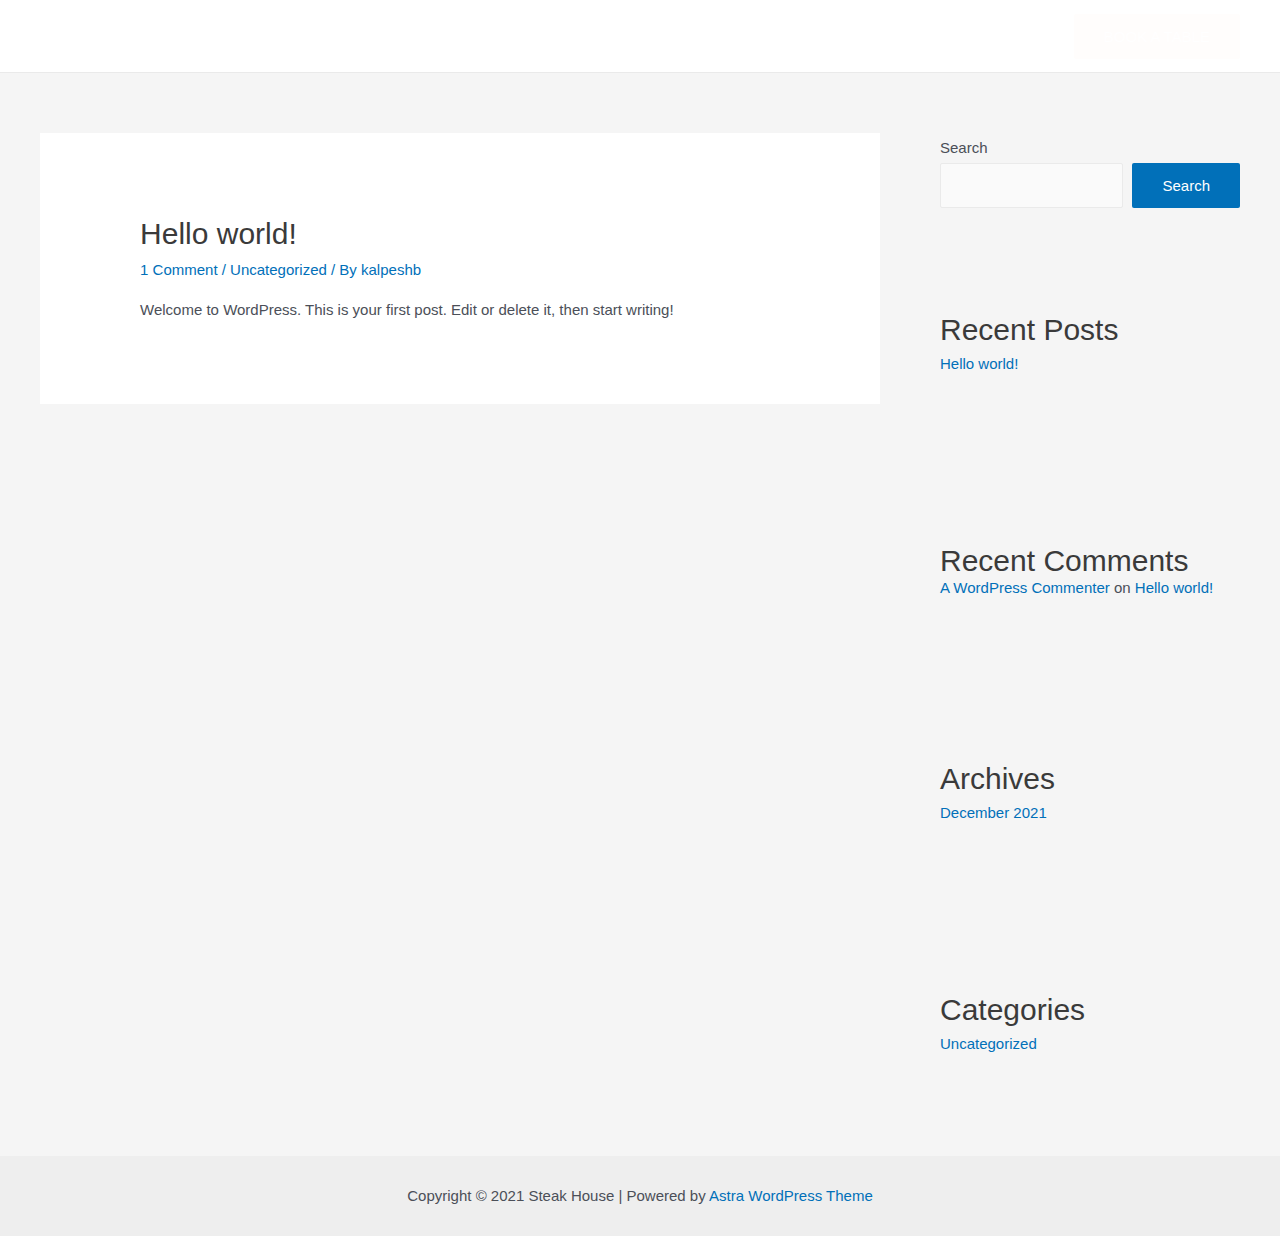
==== index.html @ 1f6cef5a "Updated Readme file" ====
<!DOCTYPE html>
<html lang="en-US">
<head>
<meta charset="UTF-8">
<meta name="viewport" content="width=device-width, initial-scale=1">
<link rel="profile" href="https://gmpg.org/xfn/11">

<title>Steak House &#8211; Just another WordPress site</title>
<meta name="robots" content="max-image-preview:large">
<link rel="dns-prefetch" href="//s.w.org">
<link rel="alternate" type="application/rss+xml" title="Steak House &raquo; Feed" href="https://kalpeshbbsf.github.io/Wordpress-Website/feed/">
<link rel="alternate" type="application/rss+xml" title="Steak House &raquo; Comments Feed" href="https://kalpeshbbsf.github.io/Wordpress-Website/comments/feed/">
		<script>
			window._wpemojiSettings = {"baseUrl":"https:\/\/s.w.org\/images\/core\/emoji\/13.1.0\/72x72\/","ext":".png","svgUrl":"https:\/\/s.w.org\/images\/core\/emoji\/13.1.0\/svg\/","svgExt":".svg","source":{"concatemoji":"https:\/\/kalpeshbbsf.github.io\/Wordpress-Website\/wp-includes\/js\/wp-emoji-release.min.js?ver=5.8.2"}};
			!function(e,a,t){var n,r,o,i=a.createElement("canvas"),p=i.getContext&&i.getContext("2d");function s(e,t){var a=String.fromCharCode;p.clearRect(0,0,i.width,i.height),p.fillText(a.apply(this,e),0,0);e=i.toDataURL();return p.clearRect(0,0,i.width,i.height),p.fillText(a.apply(this,t),0,0),e===i.toDataURL()}function c(e){var t=a.createElement("script");t.src=e,t.defer=t.type="text/javascript",a.getElementsByTagName("head")[0].appendChild(t)}for(o=Array("flag","emoji"),t.supports={everything:!0,everythingExceptFlag:!0},r=0;r<o.length;r++)t.supports[o[r]]=function(e){if(!p||!p.fillText)return!1;switch(p.textBaseline="top",p.font="600 32px Arial",e){case"flag":return s([127987,65039,8205,9895,65039],[127987,65039,8203,9895,65039])?!1:!s([55356,56826,55356,56819],[55356,56826,8203,55356,56819])&&!s([55356,57332,56128,56423,56128,56418,56128,56421,56128,56430,56128,56423,56128,56447],[55356,57332,8203,56128,56423,8203,56128,56418,8203,56128,56421,8203,56128,56430,8203,56128,56423,8203,56128,56447]);case"emoji":return!s([10084,65039,8205,55357,56613],[10084,65039,8203,55357,56613])}return!1}(o[r]),t.supports.everything=t.supports.everything&&t.supports[o[r]],"flag"!==o[r]&&(t.supports.everythingExceptFlag=t.supports.everythingExceptFlag&&t.supports[o[r]]);t.supports.everythingExceptFlag=t.supports.everythingExceptFlag&&!t.supports.flag,t.DOMReady=!1,t.readyCallback=function(){t.DOMReady=!0},t.supports.everything||(n=function(){t.readyCallback()},a.addEventListener?(a.addEventListener("DOMContentLoaded",n,!1),e.addEventListener("load",n,!1)):(e.attachEvent("onload",n),a.attachEvent("onreadystatechange",function(){"complete"===a.readyState&&t.readyCallback()})),(n=t.source||{}).concatemoji?c(n.concatemoji):n.wpemoji&&n.twemoji&&(c(n.twemoji),c(n.wpemoji)))}(window,document,window._wpemojiSettings);
		</script>
		<style>img.wp-smiley,
img.emoji {
	display: inline !important;
	border: none !important;
	box-shadow: none !important;
	height: 1em !important;
	width: 1em !important;
	margin: 0 .07em !important;
	vertical-align: -0.1em !important;
	background: none !important;
	padding: 0 !important;
}</style>
	<link rel="stylesheet" id="astra-theme-css-css" href="https://kalpeshbbsf.github.io/Wordpress-Website/wp-content/themes/astra/assets/css/minified/main.min.css?ver=3.7.5" media="all">
<style id="astra-theme-css-inline-css">html{font-size:93.75%;}a,.page-title{color:var(--ast-global-color-0);}a:hover,a:focus{color:var(--ast-global-color-1);}body,button,input,select,textarea,.ast-button,.ast-custom-button{font-family:-apple-system,BlinkMacSystemFont,Segoe UI,Roboto,Oxygen-Sans,Ubuntu,Cantarell,Helvetica Neue,sans-serif;font-weight:inherit;font-size:15px;font-size:1rem;}blockquote{color:var(--ast-global-color-3);}.ast-site-identity .site-title a{color:#ffffff;}.site-title{font-size:35px;font-size:2.3333333333333rem;display:block;}.ast-archive-description .ast-archive-title{font-size:40px;font-size:2.6666666666667rem;}.site-header .site-description{font-size:15px;font-size:1rem;display:none;}.entry-title{font-size:30px;font-size:2rem;}h1,.entry-content h1{font-size:40px;font-size:2.6666666666667rem;}h2,.entry-content h2{font-size:30px;font-size:2rem;}h3,.entry-content h3{font-size:25px;font-size:1.6666666666667rem;}h4,.entry-content h4{font-size:20px;font-size:1.3333333333333rem;}h5,.entry-content h5{font-size:18px;font-size:1.2rem;}h6,.entry-content h6{font-size:15px;font-size:1rem;}.ast-single-post .entry-title,.page-title{font-size:30px;font-size:2rem;}::selection{background-color:var(--ast-global-color-0);color:#ffffff;}body,h1,.entry-title a,.entry-content h1,h2,.entry-content h2,h3,.entry-content h3,h4,.entry-content h4,h5,.entry-content h5,h6,.entry-content h6{color:var(--ast-global-color-3);}.tagcloud a:hover,.tagcloud a:focus,.tagcloud a.current-item{color:#ffffff;border-color:var(--ast-global-color-0);background-color:var(--ast-global-color-0);}input:focus,input[type="text"]:focus,input[type="email"]:focus,input[type="url"]:focus,input[type="password"]:focus,input[type="reset"]:focus,input[type="search"]:focus,textarea:focus{border-color:var(--ast-global-color-0);}input[type="radio"]:checked,input[type=reset],input[type="checkbox"]:checked,input[type="checkbox"]:hover:checked,input[type="checkbox"]:focus:checked,input[type=range]::-webkit-slider-thumb{border-color:var(--ast-global-color-0);background-color:var(--ast-global-color-0);box-shadow:none;}.site-footer a:hover + .post-count,.site-footer a:focus + .post-count{background:var(--ast-global-color-0);border-color:var(--ast-global-color-0);}.single .nav-links .nav-previous,.single .nav-links .nav-next{color:var(--ast-global-color-0);}.entry-meta,.entry-meta *{line-height:1.45;color:var(--ast-global-color-0);}.entry-meta a:hover,.entry-meta a:hover *,.entry-meta a:focus,.entry-meta a:focus *,.page-links > .page-link,.page-links .page-link:hover,.post-navigation a:hover{color:var(--ast-global-color-1);}#cat option,.secondary .calendar_wrap thead a,.secondary .calendar_wrap thead a:visited{color:var(--ast-global-color-0);}.secondary .calendar_wrap #today,.ast-progress-val span{background:var(--ast-global-color-0);}.secondary a:hover + .post-count,.secondary a:focus + .post-count{background:var(--ast-global-color-0);border-color:var(--ast-global-color-0);}.calendar_wrap #today > a{color:#ffffff;}.page-links .page-link,.single .post-navigation a{color:var(--ast-global-color-0);}.ast-archive-title{color:var(--ast-global-color-2);}.widget-title{font-size:21px;font-size:1.4rem;color:var(--ast-global-color-2);}#secondary,#secondary button,#secondary input,#secondary select,#secondary textarea{font-size:15px;font-size:1rem;}.ast-single-post .entry-content a,.ast-comment-content a:not(.ast-comment-edit-reply-wrap a){text-decoration:underline;}.ast-single-post .wp-block-button .wp-block-button__link,.ast-single-post .elementor-button-wrapper .elementor-button,.ast-single-post .entry-content .uagb-tab a,.ast-single-post .entry-content .uagb-ifb-cta a,.ast-single-post .entry-content .wp-block-uagb-buttons a,.ast-single-post .entry-content .uabb-module-content a,.ast-single-post .entry-content .uagb-post-grid a,.ast-single-post .entry-content .uagb-timeline a,.ast-single-post .entry-content .uagb-toc__wrap a,.ast-single-post .entry-content .uagb-taxomony-box a,.ast-single-post .entry-content .woocommerce a{text-decoration:none;}.ast-logo-title-inline .site-logo-img{padding-right:1em;}#secondary {margin: 4em 0 2.5em;word-break: break-word;line-height: 2;}#secondary li {margin-bottom: 0.25em;}#secondary li:last-child {margin-bottom: 0;}@media (max-width: 768px) {.js_active .ast-plain-container.ast-single-post #secondary {margin-top: 1.5em;}}.ast-separate-container.ast-two-container #secondary .widget {background-color: #fff;padding: 2em;margin-bottom: 2em;}@media (min-width: 993px) {.ast-left-sidebar #secondary {padding-right: 60px;}.ast-right-sidebar #secondary {padding-left: 60px;}}@media (max-width: 993px) {.ast-right-sidebar #secondary {padding-left: 30px;}.ast-left-sidebar #secondary {padding-right: 30px;}}@media (max-width:921px){#ast-desktop-header{display:none;}}@media (min-width:921px){#ast-mobile-header{display:none;}}.wp-block-buttons.aligncenter{justify-content:center;}@media (min-width:1200px){.wp-block-group .has-background{padding:20px;}}@media (min-width:1200px){.wp-block-cover-image.alignwide .wp-block-cover__inner-container,.wp-block-cover.alignwide .wp-block-cover__inner-container,.wp-block-cover-image.alignfull .wp-block-cover__inner-container,.wp-block-cover.alignfull .wp-block-cover__inner-container{width:100%;}}.wp-block-columns{margin-bottom:unset;}.wp-block-image.size-full{margin:2rem 0;}.wp-block-separator.has-background{padding:0;}.wp-block-gallery{margin-bottom:1.6em;}.wp-block-group{padding-top:4em;padding-bottom:4em;}.wp-block-group__inner-container .wp-block-columns:last-child,.wp-block-group__inner-container :last-child,.wp-block-table table{margin-bottom:0;}.blocks-gallery-grid{width:100%;}.wp-block-navigation-link__content{padding:5px 0;}.wp-block-group .wp-block-group .has-text-align-center,.wp-block-group .wp-block-column .has-text-align-center{max-width:100%;}.has-text-align-center{margin:0 auto;}@media (max-width:1200px){.wp-block-group{padding:3em;}.wp-block-group .wp-block-group{padding:1.5em;}.wp-block-columns,.wp-block-column{margin:1rem 0;}}@media (min-width:921px){.wp-block-columns .wp-block-group{padding:2em;}}@media (max-width:544px){.wp-block-cover-image .wp-block-cover__inner-container,.wp-block-cover .wp-block-cover__inner-container{width:unset;}.wp-block-cover,.wp-block-cover-image{padding:2em 0;}.wp-block-group,.wp-block-cover{padding:2em;}.wp-block-media-text__media img,.wp-block-media-text__media video{width:unset;max-width:100%;}.wp-block-media-text.has-background .wp-block-media-text__content{padding:1em;}}@media (min-width:544px){.entry-content .wp-block-media-text.has-media-on-the-right .wp-block-media-text__content{padding:0 8% 0 0;}.entry-content .wp-block-media-text .wp-block-media-text__content{padding:0 0 0 8%;}.ast-plain-container .site-content .entry-content .has-custom-content-position.is-position-bottom-left > *,.ast-plain-container .site-content .entry-content .has-custom-content-position.is-position-bottom-right > *,.ast-plain-container .site-content .entry-content .has-custom-content-position.is-position-top-left > *,.ast-plain-container .site-content .entry-content .has-custom-content-position.is-position-top-right > *,.ast-plain-container .site-content .entry-content .has-custom-content-position.is-position-center-right > *,.ast-plain-container .site-content .entry-content .has-custom-content-position.is-position-center-left > *{margin:0;}}@media (max-width:544px){.entry-content .wp-block-media-text .wp-block-media-text__content{padding:8% 0;}.wp-block-media-text .wp-block-media-text__media img{width:auto;max-width:100%;}}.wp-block-button.is-style-outline .wp-block-button__link{border-color:var(--ast-global-color-0);}.wp-block-button.is-style-outline > .wp-block-button__link:not(.has-text-color),.wp-block-button.wp-block-button__link.is-style-outline:not(.has-text-color){color:var(--ast-global-color-0);}.wp-block-button.is-style-outline .wp-block-button__link:hover,.wp-block-button.is-style-outline .wp-block-button__link:focus{color:#ffffff !important;background-color:var(--ast-global-color-1);border-color:var(--ast-global-color-1);}.post-page-numbers.current .page-link,.ast-pagination .page-numbers.current{color:#ffffff;border-color:var(--ast-global-color-0);background-color:var(--ast-global-color-0);border-radius:2px;}@media (min-width:544px){.entry-content > .alignleft{margin-right:20px;}.entry-content > .alignright{margin-left:20px;}}h1.widget-title{font-weight:inherit;}h2.widget-title{font-weight:inherit;}h3.widget-title{font-weight:inherit;}@media (max-width:921px){.ast-separate-container .ast-article-post,.ast-separate-container .ast-article-single{padding:1.5em 2.14em;}.ast-separate-container #primary,.ast-separate-container #secondary{padding:1.5em 0;}#primary,#secondary{padding:1.5em 0;margin:0;}.ast-left-sidebar #content > .ast-container{display:flex;flex-direction:column-reverse;width:100%;}.ast-author-box img.avatar{margin:20px 0 0 0;}}@media (max-width:921px){#secondary.secondary{padding-top:0;}.ast-separate-container.ast-right-sidebar #secondary{padding-left:1em;padding-right:1em;}.ast-separate-container.ast-two-container #secondary{padding-left:0;padding-right:0;}.ast-page-builder-template .entry-header #secondary,.ast-page-builder-template #secondary{margin-top:1.5em;}}@media (max-width:921px){.ast-right-sidebar #primary{padding-right:0;}.ast-page-builder-template.ast-left-sidebar #secondary,.ast-page-builder-template.ast-right-sidebar #secondary{padding-right:20px;padding-left:20px;}.ast-right-sidebar #secondary,.ast-left-sidebar #primary{padding-left:0;}.ast-left-sidebar #secondary{padding-right:0;}}@media (min-width:922px){.ast-separate-container.ast-right-sidebar #primary,.ast-separate-container.ast-left-sidebar #primary{border:0;}.search-no-results.ast-separate-container #primary{margin-bottom:4em;}}@media (min-width:922px){.ast-right-sidebar #primary{border-right:1px solid #eee;}.ast-left-sidebar #primary{border-left:1px solid #eee;}.ast-right-sidebar #secondary{border-left:1px solid #eee;margin-left:-1px;}.ast-left-sidebar #secondary{border-right:1px solid #eee;margin-right:-1px;}.ast-separate-container.ast-two-container.ast-right-sidebar #secondary{padding-left:30px;padding-right:0;}.ast-separate-container.ast-two-container.ast-left-sidebar #secondary{padding-right:30px;padding-left:0;}.ast-separate-container.ast-right-sidebar #secondary,.ast-separate-container.ast-left-sidebar #secondary{border:0;margin-left:auto;margin-right:auto;}.ast-separate-container.ast-two-container #secondary .widget:last-child{margin-bottom:0;}}.wp-block-button .wp-block-button__link{color:#ffffff;}.wp-block-button .wp-block-button__link:hover,.wp-block-button .wp-block-button__link:focus{color:#ffffff;background-color:var(--ast-global-color-1);border-color:var(--ast-global-color-1);}.wp-block-button .wp-block-button__link{border-style:solid;border-color:var(--ast-global-color-0);background-color:var(--ast-global-color-0);color:#ffffff;font-family:inherit;font-weight:inherit;line-height:1;border-radius:2px;}.wp-block-buttons .wp-block-button .wp-block-button__link{padding-top:15px;padding-right:30px;padding-bottom:15px;padding-left:30px;}@media (max-width:921px){.wp-block-button .wp-block-button__link{padding-top:14px;padding-right:28px;padding-bottom:14px;padding-left:28px;}}@media (max-width:544px){.wp-block-button .wp-block-button__link{padding-top:12px;padding-right:24px;padding-bottom:12px;padding-left:24px;}}.menu-toggle,button,.ast-button,.ast-custom-button,.button,input#submit,input[type="button"],input[type="submit"],input[type="reset"],form[CLASS*="wp-block-search__"].wp-block-search .wp-block-search__inside-wrapper .wp-block-search__button,body .wp-block-file .wp-block-file__button{border-style:solid;border-top-width:0;border-right-width:0;border-left-width:0;border-bottom-width:0;color:#ffffff;border-color:var(--ast-global-color-0);background-color:var(--ast-global-color-0);border-radius:2px;padding-top:15px;padding-right:30px;padding-bottom:15px;padding-left:30px;font-family:inherit;font-weight:inherit;line-height:1;}button:focus,.menu-toggle:hover,button:hover,.ast-button:hover,.ast-custom-button:hover .button:hover,.ast-custom-button:hover ,input[type=reset]:hover,input[type=reset]:focus,input#submit:hover,input#submit:focus,input[type="button"]:hover,input[type="button"]:focus,input[type="submit"]:hover,input[type="submit"]:focus,form[CLASS*="wp-block-search__"].wp-block-search .wp-block-search__inside-wrapper .wp-block-search__button:hover,form[CLASS*="wp-block-search__"].wp-block-search .wp-block-search__inside-wrapper .wp-block-search__button:focus,body .wp-block-file .wp-block-file__button:hover,body .wp-block-file .wp-block-file__button:focus{color:#ffffff;background-color:var(--ast-global-color-1);border-color:var(--ast-global-color-1);}@media (min-width:544px){.ast-container{max-width:100%;}}@media (max-width:544px){.ast-separate-container .ast-article-post,.ast-separate-container .ast-article-single,.ast-separate-container .comments-title,.ast-separate-container .ast-archive-description{padding:1.5em 1em;}.ast-separate-container #content .ast-container{padding-left:0.54em;padding-right:0.54em;}.ast-separate-container .ast-comment-list li.depth-1{padding:1.5em 1em;margin-bottom:1.5em;}.ast-separate-container .ast-comment-list .bypostauthor{padding:.5em;}.ast-search-menu-icon.ast-dropdown-active .search-field{width:170px;}.menu-toggle,button,.ast-button,.button,input#submit,input[type="button"],input[type="submit"],input[type="reset"]{padding-top:12px;padding-right:24px;padding-bottom:12px;padding-left:24px;}.ast-separate-container #secondary{padding-top:0;}.ast-separate-container.ast-two-container #secondary .widget{margin-bottom:1.5em;padding-left:1em;padding-right:1em;}}@media (max-width:921px){.menu-toggle,button,.ast-button,.button,input#submit,input[type="button"],input[type="submit"],input[type="reset"]{padding-top:14px;padding-right:28px;padding-bottom:14px;padding-left:28px;}.ast-mobile-header-stack .main-header-bar .ast-search-menu-icon{display:inline-block;}.ast-header-break-point.ast-header-custom-item-outside .ast-mobile-header-stack .main-header-bar .ast-search-icon{margin:0;}.ast-comment-avatar-wrap img{max-width:2.5em;}.ast-separate-container .ast-comment-list li.depth-1{padding:1.5em 2.14em;}.ast-separate-container .comment-respond{padding:2em 2.14em;}.ast-comment-meta{padding:0 1.8888em 1.3333em;}}.entry-content > .wp-block-group,.entry-content > .wp-block-media-text,.entry-content > .wp-block-cover,.entry-content > .wp-block-columns{max-width:58em;width:calc(100% - 4em);margin-left:auto;margin-right:auto;}.entry-content [class*="__inner-container"] > .alignfull{max-width:100%;margin-left:0;margin-right:0;}.entry-content [class*="__inner-container"] > *:not(.alignwide):not(.alignfull):not(.alignleft):not(.alignright){margin-left:auto;margin-right:auto;}.entry-content [class*="__inner-container"] > *:not(.alignwide):not(p):not(.alignfull):not(.alignleft):not(.alignright):not(.is-style-wide):not(iframe){max-width:50rem;width:100%;}@media (min-width:921px){.entry-content > .wp-block-group.alignwide.has-background,.entry-content > .wp-block-group.alignfull.has-background,.entry-content > .wp-block-cover.alignwide,.entry-content > .wp-block-cover.alignfull,.entry-content > .wp-block-columns.has-background.alignwide,.entry-content > .wp-block-columns.has-background.alignfull{margin-top:0;margin-bottom:0;padding:6em 4em;}.entry-content > .wp-block-columns.has-background{margin-bottom:0;}}@media (min-width:1200px){.entry-content .alignfull p{max-width:1200px;}.entry-content .alignfull{max-width:100%;width:100%;}.ast-page-builder-template .entry-content .alignwide,.entry-content [class*="__inner-container"] > .alignwide{max-width:1200px;margin-left:0;margin-right:0;}.entry-content .alignfull [class*="__inner-container"] > .alignwide{max-width:80rem;}}@media (min-width:545px){.site-main .entry-content > .alignwide{margin:0 auto;}.wp-block-group.has-background,.entry-content > .wp-block-cover,.entry-content > .wp-block-columns.has-background{padding:4em;margin-top:0;margin-bottom:0;}.entry-content .wp-block-media-text.alignfull .wp-block-media-text__content,.entry-content .wp-block-media-text.has-background .wp-block-media-text__content{padding:0 8%;}}@media (max-width:921px){.site-title{display:block;}.ast-archive-description .ast-archive-title{font-size:40px;}.site-header .site-description{display:none;}.entry-title{font-size:30px;}h1,.entry-content h1{font-size:30px;}h2,.entry-content h2{font-size:25px;}h3,.entry-content h3{font-size:20px;}.ast-single-post .entry-title,.page-title{font-size:30px;}}@media (max-width:544px){.site-title{display:block;}.ast-archive-description .ast-archive-title{font-size:40px;}.site-header .site-description{display:none;}.entry-title{font-size:30px;}h1,.entry-content h1{font-size:30px;}h2,.entry-content h2{font-size:25px;}h3,.entry-content h3{font-size:20px;}.ast-single-post .entry-title,.page-title{font-size:30px;}}@media (max-width:921px){html{font-size:85.5%;}}@media (max-width:544px){html{font-size:85.5%;}}@media (min-width:922px){.ast-container{max-width:1240px;}}@media (min-width:922px){.site-content .ast-container{display:flex;}}@media (max-width:921px){.site-content .ast-container{flex-direction:column;}}@media (min-width:922px){.main-header-menu .sub-menu .menu-item.ast-left-align-sub-menu:hover > .sub-menu,.main-header-menu .sub-menu .menu-item.ast-left-align-sub-menu.focus > .sub-menu{margin-left:-0px;}}.wp-block-search {margin-bottom: 20px;}.wp-block-site-tagline {margin-top: 20px;}form.wp-block-search .wp-block-search__input,.wp-block-search.wp-block-search__button-inside .wp-block-search__inside-wrapper,.wp-block-search.wp-block-search__button-inside .wp-block-search__inside-wrapper {border-color: #eaeaea;background: #fafafa;}.wp-block-search.wp-block-search__button-inside .wp-block-search__inside-wrapper .wp-block-search__input:focus,.wp-block-loginout input:focus {outline: thin dotted;}.wp-block-loginout input:focus {border-color: transparent;} form.wp-block-search .wp-block-search__inside-wrapper .wp-block-search__input {padding: 12px;}form.wp-block-search .wp-block-search__button svg {fill: currentColor;width: 20px;height: 20px;}.wp-block-loginout p label {display: block;}.wp-block-loginout p:not(.login-remember):not(.login-submit) input {width: 100%;}.wp-block-loginout .login-remember input {width: 1.1rem;height: 1.1rem;margin: 0 5px 4px 0;vertical-align: middle;}body .wp-block-file .wp-block-file__button {text-decoration: none;}blockquote {padding: 0 1.2em 1.2em;}.wp-block-file {display: flex;align-items: center;flex-wrap: wrap;justify-content: space-between;}.wp-block-pullquote {border: none;}.wp-block-pullquote blockquote::before {content: "\201D";font-family: "Helvetica",sans-serif;display: flex;transform: rotate( 180deg );font-size: 6rem;font-style: normal;line-height: 1;font-weight: bold;align-items: center;justify-content: center;}figure.wp-block-pullquote.is-style-solid-color blockquote {max-width: 100%;text-align: inherit;}ul.wp-block-categories-list.wp-block-categories,ul.wp-block-archives-list.wp-block-archives {list-style-type: none;}.wp-block-button__link {border: 2px solid currentColor;}ul,ol {margin-left: 20px;}figure.alignright figcaption {text-align: right;}:root .has-ast-global-color-0-color{color:var(--ast-global-color-0);}:root .has-ast-global-color-0-background-color{background-color:var(--ast-global-color-0);}:root .wp-block-button .has-ast-global-color-0-color{color:var(--ast-global-color-0);}:root .wp-block-button .has-ast-global-color-0-background-color{background-color:var(--ast-global-color-0);}:root .has-ast-global-color-1-color{color:var(--ast-global-color-1);}:root .has-ast-global-color-1-background-color{background-color:var(--ast-global-color-1);}:root .wp-block-button .has-ast-global-color-1-color{color:var(--ast-global-color-1);}:root .wp-block-button .has-ast-global-color-1-background-color{background-color:var(--ast-global-color-1);}:root .has-ast-global-color-2-color{color:var(--ast-global-color-2);}:root .has-ast-global-color-2-background-color{background-color:var(--ast-global-color-2);}:root .wp-block-button .has-ast-global-color-2-color{color:var(--ast-global-color-2);}:root .wp-block-button .has-ast-global-color-2-background-color{background-color:var(--ast-global-color-2);}:root .has-ast-global-color-3-color{color:var(--ast-global-color-3);}:root .has-ast-global-color-3-background-color{background-color:var(--ast-global-color-3);}:root .wp-block-button .has-ast-global-color-3-color{color:var(--ast-global-color-3);}:root .wp-block-button .has-ast-global-color-3-background-color{background-color:var(--ast-global-color-3);}:root .has-ast-global-color-4-color{color:var(--ast-global-color-4);}:root .has-ast-global-color-4-background-color{background-color:var(--ast-global-color-4);}:root .wp-block-button .has-ast-global-color-4-color{color:var(--ast-global-color-4);}:root .wp-block-button .has-ast-global-color-4-background-color{background-color:var(--ast-global-color-4);}:root .has-ast-global-color-5-color{color:var(--ast-global-color-5);}:root .has-ast-global-color-5-background-color{background-color:var(--ast-global-color-5);}:root .wp-block-button .has-ast-global-color-5-color{color:var(--ast-global-color-5);}:root .wp-block-button .has-ast-global-color-5-background-color{background-color:var(--ast-global-color-5);}:root .has-ast-global-color-6-color{color:var(--ast-global-color-6);}:root .has-ast-global-color-6-background-color{background-color:var(--ast-global-color-6);}:root .wp-block-button .has-ast-global-color-6-color{color:var(--ast-global-color-6);}:root .wp-block-button .has-ast-global-color-6-background-color{background-color:var(--ast-global-color-6);}:root .has-ast-global-color-7-color{color:var(--ast-global-color-7);}:root .has-ast-global-color-7-background-color{background-color:var(--ast-global-color-7);}:root .wp-block-button .has-ast-global-color-7-color{color:var(--ast-global-color-7);}:root .wp-block-button .has-ast-global-color-7-background-color{background-color:var(--ast-global-color-7);}:root .has-ast-global-color-8-color{color:var(--ast-global-color-8);}:root .has-ast-global-color-8-background-color{background-color:var(--ast-global-color-8);}:root .wp-block-button .has-ast-global-color-8-color{color:var(--ast-global-color-8);}:root .wp-block-button .has-ast-global-color-8-background-color{background-color:var(--ast-global-color-8);}:root{--ast-global-color-0:#0170B9;--ast-global-color-1:#3a3a3a;--ast-global-color-2:#3a3a3a;--ast-global-color-3:#4B4F58;--ast-global-color-4:#F5F5F5;--ast-global-color-5:#FFFFFF;--ast-global-color-6:#F2F5F7;--ast-global-color-7:#424242;--ast-global-color-8:#000000;}.ast-breadcrumbs .trail-browse,.ast-breadcrumbs .trail-items,.ast-breadcrumbs .trail-items li{display:inline-block;margin:0;padding:0;border:none;background:inherit;text-indent:0;}.ast-breadcrumbs .trail-browse{font-size:inherit;font-style:inherit;font-weight:inherit;color:inherit;}.ast-breadcrumbs .trail-items{list-style:none;}.trail-items li::after{padding:0 0.3em;content:"\00bb";}.trail-items li:last-of-type::after{display:none;}h1,.entry-content h1,h2,.entry-content h2,h3,.entry-content h3,h4,.entry-content h4,h5,.entry-content h5,h6,.entry-content h6{color:var(--ast-global-color-2);}.entry-title a{color:var(--ast-global-color-2);}@media (max-width:921px){.ast-builder-grid-row-container.ast-builder-grid-row-tablet-3-firstrow .ast-builder-grid-row > *:first-child,.ast-builder-grid-row-container.ast-builder-grid-row-tablet-3-lastrow .ast-builder-grid-row > *:last-child{grid-column:1 / -1;}}@media (max-width:544px){.ast-builder-grid-row-container.ast-builder-grid-row-mobile-3-firstrow .ast-builder-grid-row > *:first-child,.ast-builder-grid-row-container.ast-builder-grid-row-mobile-3-lastrow .ast-builder-grid-row > *:last-child{grid-column:1 / -1;}}.ast-builder-layout-element[data-section="title_tagline"]{display:flex;}@media (max-width:921px){.ast-header-break-point .ast-builder-layout-element[data-section="title_tagline"]{display:flex;}}@media (max-width:544px){.ast-header-break-point .ast-builder-layout-element[data-section="title_tagline"]{display:flex;}}[data-section*="section-hb-button-"] .menu-link{display:none;}.ast-header-button-1 .ast-custom-button{background:rgba(239,169,103,0.02);}.ast-header-button-1 .ast-custom-button:hover{color:#060606;background:#efa765;}.ast-header-button-1[data-section="section-hb-button-1"]{display:flex;}@media (max-width:921px){.ast-header-break-point .ast-header-button-1[data-section="section-hb-button-1"]{display:flex;}}@media (max-width:544px){.ast-header-break-point .ast-header-button-1[data-section="section-hb-button-1"]{display:flex;}}.ast-builder-menu-1{font-family:inherit;font-weight:inherit;}.ast-builder-menu-1 .menu-item > .menu-link{color:#ffffff;}.ast-builder-menu-1 .menu-item > .ast-menu-toggle{color:#ffffff;}.ast-builder-menu-1 .menu-item:hover > .menu-link,.ast-builder-menu-1 .inline-on-mobile .menu-item:hover > .ast-menu-toggle{color:#efa765;}.ast-builder-menu-1 .menu-item:hover > .ast-menu-toggle{color:#efa765;}.ast-builder-menu-1 .sub-menu,.ast-builder-menu-1 .inline-on-mobile .sub-menu{border-top-width:2px;border-bottom-width:0;border-right-width:0;border-left-width:0;border-color:var(--ast-global-color-0);border-style:solid;border-radius:0;}.ast-builder-menu-1 .main-header-menu > .menu-item > .sub-menu,.ast-builder-menu-1 .main-header-menu > .menu-item > .astra-full-megamenu-wrapper{margin-top:0;}.ast-desktop .ast-builder-menu-1 .main-header-menu > .menu-item > .sub-menu:before,.ast-desktop .ast-builder-menu-1 .main-header-menu > .menu-item > .astra-full-megamenu-wrapper:before{height:calc( 0px + 5px );}.ast-desktop .ast-builder-menu-1 .menu-item .sub-menu .menu-link{border-style:none;}@media (max-width:921px){.ast-header-break-point .ast-builder-menu-1 .menu-item.menu-item-has-children > .ast-menu-toggle{top:0;}.ast-builder-menu-1 .menu-item-has-children > .menu-link:after{content:unset;}}@media (max-width:544px){.ast-header-break-point .ast-builder-menu-1 .menu-item.menu-item-has-children > .ast-menu-toggle{top:0;}}.ast-builder-menu-1{display:flex;}@media (max-width:921px){.ast-header-break-point .ast-builder-menu-1{display:flex;}}@media (max-width:544px){.ast-header-break-point .ast-builder-menu-1{display:flex;}}.site-below-footer-wrap{padding-top:20px;padding-bottom:20px;}.site-below-footer-wrap[data-section="section-below-footer-builder"]{background-color:#eeeeee;;min-height:80px;}.site-below-footer-wrap[data-section="section-below-footer-builder"] .ast-builder-grid-row{max-width:1200px;margin-left:auto;margin-right:auto;}.site-below-footer-wrap[data-section="section-below-footer-builder"] .ast-builder-grid-row,.site-below-footer-wrap[data-section="section-below-footer-builder"] .site-footer-section{align-items:flex-start;}.site-below-footer-wrap[data-section="section-below-footer-builder"].ast-footer-row-inline .site-footer-section{display:flex;margin-bottom:0;}.ast-builder-grid-row-full .ast-builder-grid-row{grid-template-columns:1fr;}@media (max-width:921px){.site-below-footer-wrap[data-section="section-below-footer-builder"].ast-footer-row-tablet-inline .site-footer-section{display:flex;margin-bottom:0;}.site-below-footer-wrap[data-section="section-below-footer-builder"].ast-footer-row-tablet-stack .site-footer-section{display:block;margin-bottom:10px;}.ast-builder-grid-row-container.ast-builder-grid-row-tablet-full .ast-builder-grid-row{grid-template-columns:1fr;}}@media (max-width:544px){.site-below-footer-wrap[data-section="section-below-footer-builder"].ast-footer-row-mobile-inline .site-footer-section{display:flex;margin-bottom:0;}.site-below-footer-wrap[data-section="section-below-footer-builder"].ast-footer-row-mobile-stack .site-footer-section{display:block;margin-bottom:10px;}.ast-builder-grid-row-container.ast-builder-grid-row-mobile-full .ast-builder-grid-row{grid-template-columns:1fr;}}.site-below-footer-wrap[data-section="section-below-footer-builder"]{display:grid;}@media (max-width:921px){.ast-header-break-point .site-below-footer-wrap[data-section="section-below-footer-builder"]{display:grid;}}@media (max-width:544px){.ast-header-break-point .site-below-footer-wrap[data-section="section-below-footer-builder"]{display:grid;}}.ast-footer-copyright{text-align:center;}.ast-footer-copyright {color:var(--ast-global-color-3);}@media (max-width:921px){.ast-footer-copyright{text-align:center;}}@media (max-width:544px){.ast-footer-copyright{text-align:center;}}.ast-footer-copyright.ast-builder-layout-element{display:flex;}@media (max-width:921px){.ast-header-break-point .ast-footer-copyright.ast-builder-layout-element{display:flex;}}@media (max-width:544px){.ast-header-break-point .ast-footer-copyright.ast-builder-layout-element{display:flex;}}.elementor-template-full-width .ast-container{display:block;}@media (max-width:544px){.elementor-element .elementor-wc-products .woocommerce[class*="columns-"] ul.products li.product{width:auto;margin:0;}.elementor-element .woocommerce .woocommerce-result-count{float:none;}}.ast-header-break-point .main-header-bar{border-bottom-width:1px;}@media (min-width:922px){.main-header-bar{border-bottom-width:1px;}}@media (min-width:922px){#primary{width:70%;}#secondary{width:30%;}}.ast-safari-browser-less-than-11 .main-header-menu .menu-item, .ast-safari-browser-less-than-11 .main-header-bar .ast-masthead-custom-menu-items{display:block;}.main-header-menu .menu-item, #astra-footer-menu .menu-item, .main-header-bar .ast-masthead-custom-menu-items{-js-display:flex;display:flex;-webkit-box-pack:center;-webkit-justify-content:center;-moz-box-pack:center;-ms-flex-pack:center;justify-content:center;-webkit-box-orient:vertical;-webkit-box-direction:normal;-webkit-flex-direction:column;-moz-box-orient:vertical;-moz-box-direction:normal;-ms-flex-direction:column;flex-direction:column;}.main-header-menu > .menu-item > .menu-link, #astra-footer-menu > .menu-item > .menu-link{height:100%;-webkit-box-align:center;-webkit-align-items:center;-moz-box-align:center;-ms-flex-align:center;align-items:center;-js-display:flex;display:flex;}.ast-header-break-point .main-navigation ul .menu-item .menu-link .icon-arrow:first-of-type svg{top:.2em;margin-top:0px;margin-left:0px;width:.65em;transform:translate(0, -2px) rotateZ(270deg);}.ast-mobile-popup-content .ast-submenu-expanded > .ast-menu-toggle{transform:rotateX(180deg);}.ast-separate-container .blog-layout-1, .ast-separate-container .blog-layout-2, .ast-separate-container .blog-layout-3{background-color:transparent;background-image:none;}.ast-separate-container .ast-article-post{background-color:var(--ast-global-color-5);;}@media (max-width:921px){.ast-separate-container .ast-article-post{background-color:var(--ast-global-color-5);;}}@media (max-width:544px){.ast-separate-container .ast-article-post{background-color:var(--ast-global-color-5);;}}.ast-separate-container .ast-article-single:not(.ast-related-post), .ast-separate-container .comments-area .comment-respond,.ast-separate-container .comments-area .ast-comment-list li, .ast-separate-container .ast-woocommerce-container, .ast-separate-container .error-404, .ast-separate-container .no-results, .single.ast-separate-container .ast-author-meta, .ast-separate-container .related-posts-title-wrapper, .ast-separate-container.ast-two-container #secondary .widget,.ast-separate-container .comments-count-wrapper, .ast-box-layout.ast-plain-container .site-content,.ast-padded-layout.ast-plain-container .site-content, .ast-separate-container .comments-area .comments-title{background-color:var(--ast-global-color-5);;}@media (max-width:921px){.ast-separate-container .ast-article-single:not(.ast-related-post), .ast-separate-container .comments-area .comment-respond,.ast-separate-container .comments-area .ast-comment-list li, .ast-separate-container .ast-woocommerce-container, .ast-separate-container .error-404, .ast-separate-container .no-results, .single.ast-separate-container .ast-author-meta, .ast-separate-container .related-posts-title-wrapper, .ast-separate-container.ast-two-container #secondary .widget,.ast-separate-container .comments-count-wrapper, .ast-box-layout.ast-plain-container .site-content,.ast-padded-layout.ast-plain-container .site-content, .ast-separate-container .comments-area .comments-title{background-color:var(--ast-global-color-5);;}}@media (max-width:544px){.ast-separate-container .ast-article-single:not(.ast-related-post), .ast-separate-container .comments-area .comment-respond,.ast-separate-container .comments-area .ast-comment-list li, .ast-separate-container .ast-woocommerce-container, .ast-separate-container .error-404, .ast-separate-container .no-results, .single.ast-separate-container .ast-author-meta, .ast-separate-container .related-posts-title-wrapper, .ast-separate-container.ast-two-container #secondary .widget,.ast-separate-container .comments-count-wrapper, .ast-box-layout.ast-plain-container .site-content,.ast-padded-layout.ast-plain-container .site-content, .ast-separate-container .comments-area .comments-title{background-color:var(--ast-global-color-5);;}}.ast-mobile-header-content > *,.ast-desktop-header-content > * {padding: 10px 0;height: auto;}.ast-mobile-header-content > *:first-child,.ast-desktop-header-content > *:first-child {padding-top: 10px;}.ast-mobile-header-content > .ast-builder-menu,.ast-desktop-header-content > .ast-builder-menu {padding-top: 0;}.ast-mobile-header-content > *:last-child,.ast-desktop-header-content > *:last-child {padding-bottom: 0;}.ast-mobile-header-content .ast-search-menu-icon.ast-inline-search label,.ast-desktop-header-content .ast-search-menu-icon.ast-inline-search label {width: 100%;}.ast-desktop-header-content .main-header-bar-navigation .ast-submenu-expanded > .ast-menu-toggle::before {transform: rotateX(180deg);}#ast-desktop-header .ast-desktop-header-content,.ast-mobile-header-content .ast-search-icon,.ast-desktop-header-content .ast-search-icon,.ast-mobile-header-wrap .ast-mobile-header-content,.ast-main-header-nav-open.ast-popup-nav-open .ast-mobile-header-wrap .ast-mobile-header-content,.ast-main-header-nav-open.ast-popup-nav-open .ast-desktop-header-content {display: none;}.ast-main-header-nav-open.ast-header-break-point #ast-desktop-header .ast-desktop-header-content,.ast-main-header-nav-open.ast-header-break-point .ast-mobile-header-wrap .ast-mobile-header-content {display: block;}.ast-desktop .ast-desktop-header-content .astra-menu-animation-slide-up > .menu-item > .sub-menu,.ast-desktop .ast-desktop-header-content .astra-menu-animation-slide-up > .menu-item .menu-item > .sub-menu,.ast-desktop .ast-desktop-header-content .astra-menu-animation-slide-down > .menu-item > .sub-menu,.ast-desktop .ast-desktop-header-content .astra-menu-animation-slide-down > .menu-item .menu-item > .sub-menu,.ast-desktop .ast-desktop-header-content .astra-menu-animation-fade > .menu-item > .sub-menu,.ast-desktop .ast-desktop-header-content .astra-menu-animation-fade > .menu-item .menu-item > .sub-menu {opacity: 1;visibility: visible;}.ast-hfb-header.ast-default-menu-enable.ast-header-break-point .ast-mobile-header-wrap .ast-mobile-header-content .main-header-bar-navigation {width: unset;margin: unset;}.ast-mobile-header-content.content-align-flex-end .main-header-bar-navigation .menu-item-has-children > .ast-menu-toggle,.ast-desktop-header-content.content-align-flex-end .main-header-bar-navigation .menu-item-has-children > .ast-menu-toggle {left: calc( 20px - 0.907em);}.ast-mobile-header-content .ast-search-menu-icon,.ast-mobile-header-content .ast-search-menu-icon.slide-search,.ast-desktop-header-content .ast-search-menu-icon,.ast-desktop-header-content .ast-search-menu-icon.slide-search {width: 100%;position: relative;display: block;right: auto;transform: none;}.ast-mobile-header-content .ast-search-menu-icon.slide-search .search-form,.ast-mobile-header-content .ast-search-menu-icon .search-form,.ast-desktop-header-content .ast-search-menu-icon.slide-search .search-form,.ast-desktop-header-content .ast-search-menu-icon .search-form {right: 0;visibility: visible;opacity: 1;position: relative;top: auto;transform: none;padding: 0;display: block;overflow: hidden;}.ast-mobile-header-content .ast-search-menu-icon.ast-inline-search .search-field,.ast-mobile-header-content .ast-search-menu-icon .search-field,.ast-desktop-header-content .ast-search-menu-icon.ast-inline-search .search-field,.ast-desktop-header-content .ast-search-menu-icon .search-field {width: 100%;padding-right: 5.5em;}.ast-mobile-header-content .ast-search-menu-icon .search-submit,.ast-desktop-header-content .ast-search-menu-icon .search-submit {display: block;position: absolute;height: 100%;top: 0;right: 0;padding: 0 1em;border-radius: 0;}.ast-hfb-header.ast-default-menu-enable.ast-header-break-point .ast-mobile-header-wrap .ast-mobile-header-content .main-header-bar-navigation ul .sub-menu .menu-link {padding-left: 30px;}.ast-hfb-header.ast-default-menu-enable.ast-header-break-point .ast-mobile-header-wrap .ast-mobile-header-content .main-header-bar-navigation .sub-menu .menu-item .menu-item .menu-link {padding-left: 40px;}.ast-mobile-popup-drawer.active .ast-mobile-popup-inner{background-color:#ffffff;;}.ast-mobile-header-wrap .ast-mobile-header-content, .ast-desktop-header-content{background-color:#ffffff;;}.ast-mobile-popup-content > *, .ast-mobile-header-content > *, .ast-desktop-popup-content > *, .ast-desktop-header-content > *{padding-top:0;padding-bottom:0;}.content-align-flex-start .ast-builder-layout-element{justify-content:flex-start;}.content-align-flex-start .main-header-menu{text-align:left;}.ast-mobile-popup-drawer.active .menu-toggle-close{color:#3a3a3a;}.ast-mobile-header-wrap .ast-primary-header-bar,.ast-primary-header-bar .site-primary-header-wrap{min-height:70px;}.ast-desktop .ast-primary-header-bar .main-header-menu > .menu-item{line-height:70px;}@media (max-width:921px){#masthead .ast-mobile-header-wrap .ast-primary-header-bar,#masthead .ast-mobile-header-wrap .ast-below-header-bar{padding-left:20px;padding-right:20px;}}.ast-header-break-point .ast-primary-header-bar{border-bottom-width:1px;border-bottom-color:#eaeaea;border-bottom-style:solid;}@media (min-width:922px){.ast-primary-header-bar{border-bottom-width:1px;border-bottom-color:#eaeaea;border-bottom-style:solid;}}.ast-primary-header-bar{background-color:#ffffff;;}.ast-primary-header-bar{display:block;}@media (max-width:921px){.ast-header-break-point .ast-primary-header-bar{display:grid;}}@media (max-width:544px){.ast-header-break-point .ast-primary-header-bar{display:grid;}}[data-section="section-header-mobile-trigger"] .ast-button-wrap .ast-mobile-menu-trigger-minimal{color:var(--ast-global-color-0);border:none;background:transparent;}[data-section="section-header-mobile-trigger"] .ast-button-wrap .mobile-menu-toggle-icon .ast-mobile-svg{width:20px;height:20px;fill:var(--ast-global-color-0);}[data-section="section-header-mobile-trigger"] .ast-button-wrap .mobile-menu-wrap .mobile-menu{color:var(--ast-global-color-0);}.ast-builder-menu-mobile .main-navigation .menu-item > .menu-link{font-family:inherit;font-weight:inherit;}.ast-builder-menu-mobile .main-navigation .menu-item.menu-item-has-children > .ast-menu-toggle{top:0;}.ast-builder-menu-mobile .main-navigation .menu-item-has-children > .menu-link:after{content:unset;}.ast-hfb-header .ast-builder-menu-mobile .main-header-menu, .ast-hfb-header .ast-builder-menu-mobile .main-navigation .menu-item .menu-link, .ast-hfb-header .ast-builder-menu-mobile .main-navigation .menu-item .sub-menu .menu-link{border-style:none;}.ast-builder-menu-mobile .main-navigation .menu-item.menu-item-has-children > .ast-menu-toggle{top:0;}@media (max-width:921px){.ast-builder-menu-mobile .main-navigation .menu-item.menu-item-has-children > .ast-menu-toggle{top:0;}.ast-builder-menu-mobile .main-navigation .menu-item-has-children > .menu-link:after{content:unset;}}@media (max-width:544px){.ast-builder-menu-mobile .main-navigation .menu-item.menu-item-has-children > .ast-menu-toggle{top:0;}}.ast-builder-menu-mobile .main-navigation{display:block;}@media (max-width:921px){.ast-header-break-point .ast-builder-menu-mobile .main-navigation{display:block;}}@media (max-width:544px){.ast-header-break-point .ast-builder-menu-mobile .main-navigation{display:block;}}:root{--e-global-color-astglobalcolor0:#0170B9;--e-global-color-astglobalcolor1:#3a3a3a;--e-global-color-astglobalcolor2:#3a3a3a;--e-global-color-astglobalcolor3:#4B4F58;--e-global-color-astglobalcolor4:#F5F5F5;--e-global-color-astglobalcolor5:#FFFFFF;--e-global-color-astglobalcolor6:#F2F5F7;--e-global-color-astglobalcolor7:#424242;--e-global-color-astglobalcolor8:#000000;}.comment-reply-title{font-size:24px;font-size:1.6rem;}.ast-comment-meta{line-height:1.666666667;color:var(--ast-global-color-0);font-size:12px;font-size:0.8rem;}.ast-comment-list #cancel-comment-reply-link{font-size:15px;font-size:1rem;}.comments-title {padding: 2em 0;}.comments-title {font-weight: normal;word-wrap: break-word;}.ast-comment-list {margin: 0;word-wrap: break-word;padding-bottom: 0.5em;list-style: none;}.ast-comment-list li {list-style: none;}.ast-comment-list .ast-comment-edit-reply-wrap {-js-display: flex;display: flex;justify-content: flex-end;}.ast-comment-list .ast-edit-link {flex: 1;}.ast-comment-list .comment-awaiting-moderation {margin-bottom: 0;}.ast-comment {padding: 1em 0;}.ast-comment-info img {border-radius: 50%;}.ast-comment-cite-wrap cite {font-style: normal;}.comment-reply-title {padding-top: 1em;font-weight: normal;line-height: 1.65;}.ast-comment-meta {margin-bottom: 0.5em;}.comments-area {border-top: 1px solid #eeeeee;margin-top: 2em;}.comments-area .comment-form-comment {width: 100%;border: none;margin: 0;padding: 0;}.comments-area .comment-notes,.comments-area .comment-textarea,.comments-area .form-allowed-tags {margin-bottom: 1.5em;}.comments-area .form-submit {margin-bottom: 0;}.comments-area textarea#comment,.comments-area .ast-comment-formwrap input[type="text"] {width: 100%;border-radius: 0;vertical-align: middle;margin-bottom: 10px;}.comments-area .no-comments {margin-top: 0.5em;margin-bottom: 0.5em;}.comments-area p.logged-in-as {margin-bottom: 1em;}.ast-separate-container .comments-title {background-color: #fff;padding: 1.2em 3.99em 0;}.ast-separate-container .comments-area {border-top: 0;}.ast-separate-container .ast-comment-list {padding-bottom: 0;}.ast-separate-container .ast-comment-list li {background-color: #fff;}.ast-separate-container .ast-comment-list li.depth-1 {padding: 4em 6.67em;margin-bottom: 2em;}@media (max-width: 1200px) {.ast-separate-container .ast-comment-list li.depth-1 {padding: 3em 3.34em;}}.ast-separate-container .ast-comment-list li.depth-1 .children li {padding-bottom: 0;padding-top: 0;margin-bottom: 0;}.ast-separate-container .ast-comment-list li.depth-1 .ast-comment,.ast-separate-container .ast-comment-list li.depth-2 .ast-comment {border-bottom: 0;}.ast-separate-container .ast-comment-list .comment-respond {padding-top: 0;padding-bottom: 1em;background-color: transparent;}.ast-separate-container .ast-comment-list .pingback p {margin-bottom: 0;}.ast-separate-container .ast-comment-list .bypostauthor {padding: 2em;margin-bottom: 1em;}.ast-separate-container .ast-comment-list .bypostauthor li {background: transparent;margin-bottom: 0;padding: 0 0 0 2em;}.ast-separate-container .comment-respond {background-color: #fff;padding: 4em 6.67em;border-bottom: 0;}@media (max-width: 1200px) {.ast-separate-container .comment-respond {padding: 3em 2.34em;}}.ast-separate-container .comment-reply-title {padding-top: 0;}.comment-content a {word-wrap: break-word;}.ast-comment-list .children {margin-left: 2em;}@media (max-width: 992px) {.ast-comment-list .children {margin-left: 1em;}}.ast-comment-list #cancel-comment-reply-link {white-space: nowrap;font-size: 15px;font-size: 1rem;margin-left: 1em;}.ast-comment-info {display: flex;position: relative;}.ast-comment-meta {justify-content: right;padding: 0 3.4em 1.60em;}.ast-comment-time .timendate{margin-right: 0.5em;}.comments-area #wp-comment-cookies-consent {margin-right: 10px;}.ast-page-builder-template .comments-area {padding-left: 20px;padding-right: 20px;margin-top: 0;margin-bottom: 2em;}.ast-separate-container .ast-comment-list .bypostauthor .bypostauthor {background: transparent;margin-bottom: 0;padding-right: 0;padding-bottom: 0;padding-top: 0;}@media (min-width:922px){.ast-separate-container .ast-comment-list li .comment-respond{padding-left:2.66666em;padding-right:2.66666em;}}@media (max-width:544px){.ast-separate-container .ast-comment-list li.depth-1{padding:1.5em 1em;margin-bottom:1.5em;}.ast-separate-container .ast-comment-list .bypostauthor{padding:.5em;}.ast-separate-container .comment-respond{padding:1.5em 1em;}.ast-separate-container .ast-comment-list .bypostauthor li{padding:0 0 0 .5em;}.ast-comment-list .children{margin-left:0.66666em;}}@media (max-width:921px){.ast-comment-avatar-wrap img{max-width:2.5em;}.comments-area{margin-top:1.5em;}.ast-separate-container .comments-title{padding:1.43em 1.48em;}.ast-comment-meta{padding:0 1.8888em 1.3333em;}.ast-separate-container .ast-comment-list li.depth-1{padding:1.5em 2.14em;}.ast-separate-container .comment-respond{padding:2em 2.14em;}.ast-comment-avatar-wrap{margin-right:0.5em;}}</style>
<link rel="stylesheet" id="wp-block-library-css" href="https://kalpeshbbsf.github.io/Wordpress-Website/wp-includes/css/dist/block-library/style.min.css?ver=5.8.2" media="all">
<style id="global-styles-inline-css">body{--wp--preset--color--black: #000000;--wp--preset--color--cyan-bluish-gray: #abb8c3;--wp--preset--color--white: #ffffff;--wp--preset--color--pale-pink: #f78da7;--wp--preset--color--vivid-red: #cf2e2e;--wp--preset--color--luminous-vivid-orange: #ff6900;--wp--preset--color--luminous-vivid-amber: #fcb900;--wp--preset--color--light-green-cyan: #7bdcb5;--wp--preset--color--vivid-green-cyan: #00d084;--wp--preset--color--pale-cyan-blue: #8ed1fc;--wp--preset--color--vivid-cyan-blue: #0693e3;--wp--preset--color--vivid-purple: #9b51e0;--wp--preset--color--ast-global-color-0: var(--ast-global-color-0);--wp--preset--color--ast-global-color-1: var(--ast-global-color-1);--wp--preset--color--ast-global-color-2: var(--ast-global-color-2);--wp--preset--color--ast-global-color-3: var(--ast-global-color-3);--wp--preset--color--ast-global-color-4: var(--ast-global-color-4);--wp--preset--color--ast-global-color-5: var(--ast-global-color-5);--wp--preset--color--ast-global-color-6: var(--ast-global-color-6);--wp--preset--color--ast-global-color-7: var(--ast-global-color-7);--wp--preset--color--ast-global-color-8: var(--ast-global-color-8);--wp--preset--gradient--vivid-cyan-blue-to-vivid-purple: linear-gradient(135deg,rgba(6,147,227,1) 0%,rgb(155,81,224) 100%);--wp--preset--gradient--light-green-cyan-to-vivid-green-cyan: linear-gradient(135deg,rgb(122,220,180) 0%,rgb(0,208,130) 100%);--wp--preset--gradient--luminous-vivid-amber-to-luminous-vivid-orange: linear-gradient(135deg,rgba(252,185,0,1) 0%,rgba(255,105,0,1) 100%);--wp--preset--gradient--luminous-vivid-orange-to-vivid-red: linear-gradient(135deg,rgba(255,105,0,1) 0%,rgb(207,46,46) 100%);--wp--preset--gradient--very-light-gray-to-cyan-bluish-gray: linear-gradient(135deg,rgb(238,238,238) 0%,rgb(169,184,195) 100%);--wp--preset--gradient--cool-to-warm-spectrum: linear-gradient(135deg,rgb(74,234,220) 0%,rgb(151,120,209) 20%,rgb(207,42,186) 40%,rgb(238,44,130) 60%,rgb(251,105,98) 80%,rgb(254,248,76) 100%);--wp--preset--gradient--blush-light-purple: linear-gradient(135deg,rgb(255,206,236) 0%,rgb(152,150,240) 100%);--wp--preset--gradient--blush-bordeaux: linear-gradient(135deg,rgb(254,205,165) 0%,rgb(254,45,45) 50%,rgb(107,0,62) 100%);--wp--preset--gradient--luminous-dusk: linear-gradient(135deg,rgb(255,203,112) 0%,rgb(199,81,192) 50%,rgb(65,88,208) 100%);--wp--preset--gradient--pale-ocean: linear-gradient(135deg,rgb(255,245,203) 0%,rgb(182,227,212) 50%,rgb(51,167,181) 100%);--wp--preset--gradient--electric-grass: linear-gradient(135deg,rgb(202,248,128) 0%,rgb(113,206,126) 100%);--wp--preset--gradient--midnight: linear-gradient(135deg,rgb(2,3,129) 0%,rgb(40,116,252) 100%);--wp--preset--font-size--small: 13px;--wp--preset--font-size--normal: 16px;--wp--preset--font-size--medium: 20px;--wp--preset--font-size--large: 36px;--wp--preset--font-size--huge: 42px;}.has-black-color{color: var(--wp--preset--color--black) !important;}.has-cyan-bluish-gray-color{color: var(--wp--preset--color--cyan-bluish-gray) !important;}.has-white-color{color: var(--wp--preset--color--white) !important;}.has-pale-pink-color{color: var(--wp--preset--color--pale-pink) !important;}.has-vivid-red-color{color: var(--wp--preset--color--vivid-red) !important;}.has-luminous-vivid-orange-color{color: var(--wp--preset--color--luminous-vivid-orange) !important;}.has-luminous-vivid-amber-color{color: var(--wp--preset--color--luminous-vivid-amber) !important;}.has-light-green-cyan-color{color: var(--wp--preset--color--light-green-cyan) !important;}.has-vivid-green-cyan-color{color: var(--wp--preset--color--vivid-green-cyan) !important;}.has-pale-cyan-blue-color{color: var(--wp--preset--color--pale-cyan-blue) !important;}.has-vivid-cyan-blue-color{color: var(--wp--preset--color--vivid-cyan-blue) !important;}.has-vivid-purple-color{color: var(--wp--preset--color--vivid-purple) !important;}.has-ast-global-color-0-color{color: var(--wp--preset--color--ast-global-color-0) !important;}.has-ast-global-color-1-color{color: var(--wp--preset--color--ast-global-color-1) !important;}.has-ast-global-color-2-color{color: var(--wp--preset--color--ast-global-color-2) !important;}.has-ast-global-color-3-color{color: var(--wp--preset--color--ast-global-color-3) !important;}.has-ast-global-color-4-color{color: var(--wp--preset--color--ast-global-color-4) !important;}.has-ast-global-color-5-color{color: var(--wp--preset--color--ast-global-color-5) !important;}.has-ast-global-color-6-color{color: var(--wp--preset--color--ast-global-color-6) !important;}.has-ast-global-color-7-color{color: var(--wp--preset--color--ast-global-color-7) !important;}.has-ast-global-color-8-color{color: var(--wp--preset--color--ast-global-color-8) !important;}.has-black-background-color{background-color: var(--wp--preset--color--black) !important;}.has-cyan-bluish-gray-background-color{background-color: var(--wp--preset--color--cyan-bluish-gray) !important;}.has-white-background-color{background-color: var(--wp--preset--color--white) !important;}.has-pale-pink-background-color{background-color: var(--wp--preset--color--pale-pink) !important;}.has-vivid-red-background-color{background-color: var(--wp--preset--color--vivid-red) !important;}.has-luminous-vivid-orange-background-color{background-color: var(--wp--preset--color--luminous-vivid-orange) !important;}.has-luminous-vivid-amber-background-color{background-color: var(--wp--preset--color--luminous-vivid-amber) !important;}.has-light-green-cyan-background-color{background-color: var(--wp--preset--color--light-green-cyan) !important;}.has-vivid-green-cyan-background-color{background-color: var(--wp--preset--color--vivid-green-cyan) !important;}.has-pale-cyan-blue-background-color{background-color: var(--wp--preset--color--pale-cyan-blue) !important;}.has-vivid-cyan-blue-background-color{background-color: var(--wp--preset--color--vivid-cyan-blue) !important;}.has-vivid-purple-background-color{background-color: var(--wp--preset--color--vivid-purple) !important;}.has-ast-global-color-0-background-color{background-color: var(--wp--preset--color--ast-global-color-0) !important;}.has-ast-global-color-1-background-color{background-color: var(--wp--preset--color--ast-global-color-1) !important;}.has-ast-global-color-2-background-color{background-color: var(--wp--preset--color--ast-global-color-2) !important;}.has-ast-global-color-3-background-color{background-color: var(--wp--preset--color--ast-global-color-3) !important;}.has-ast-global-color-4-background-color{background-color: var(--wp--preset--color--ast-global-color-4) !important;}.has-ast-global-color-5-background-color{background-color: var(--wp--preset--color--ast-global-color-5) !important;}.has-ast-global-color-6-background-color{background-color: var(--wp--preset--color--ast-global-color-6) !important;}.has-ast-global-color-7-background-color{background-color: var(--wp--preset--color--ast-global-color-7) !important;}.has-ast-global-color-8-background-color{background-color: var(--wp--preset--color--ast-global-color-8) !important;}.has-vivid-cyan-blue-to-vivid-purple-gradient-background{background: var(--wp--preset--gradient--vivid-cyan-blue-to-vivid-purple) !important;}.has-light-green-cyan-to-vivid-green-cyan-gradient-background{background: var(--wp--preset--gradient--light-green-cyan-to-vivid-green-cyan) !important;}.has-luminous-vivid-amber-to-luminous-vivid-orange-gradient-background{background: var(--wp--preset--gradient--luminous-vivid-amber-to-luminous-vivid-orange) !important;}.has-luminous-vivid-orange-to-vivid-red-gradient-background{background: var(--wp--preset--gradient--luminous-vivid-orange-to-vivid-red) !important;}.has-very-light-gray-to-cyan-bluish-gray-gradient-background{background: var(--wp--preset--gradient--very-light-gray-to-cyan-bluish-gray) !important;}.has-cool-to-warm-spectrum-gradient-background{background: var(--wp--preset--gradient--cool-to-warm-spectrum) !important;}.has-blush-light-purple-gradient-background{background: var(--wp--preset--gradient--blush-light-purple) !important;}.has-blush-bordeaux-gradient-background{background: var(--wp--preset--gradient--blush-bordeaux) !important;}.has-luminous-dusk-gradient-background{background: var(--wp--preset--gradient--luminous-dusk) !important;}.has-pale-ocean-gradient-background{background: var(--wp--preset--gradient--pale-ocean) !important;}.has-electric-grass-gradient-background{background: var(--wp--preset--gradient--electric-grass) !important;}.has-midnight-gradient-background{background: var(--wp--preset--gradient--midnight) !important;}.has-small-font-size{font-size: var(--wp--preset--font-size--small) !important;}.has-normal-font-size{font-size: var(--wp--preset--font-size--normal) !important;}.has-medium-font-size{font-size: var(--wp--preset--font-size--medium) !important;}.has-large-font-size{font-size: var(--wp--preset--font-size--large) !important;}.has-huge-font-size{font-size: var(--wp--preset--font-size--huge) !important;}</style>
<!--[if IE]>
<script src='https://kalpeshbbsf.github.io/Wordpress-Website/wp-content/themes/astra/assets/js/minified/flexibility.min.js?ver=3.7.5' id='astra-flexibility-js'></script>
<script id='astra-flexibility-js-after'>
flexibility(document.documentElement);
</script>
<![endif]-->
<link rel="https://api.w.org/" href="https://kalpeshbbsf.github.io/Wordpress-Website/wp-json/">
<link rel="EditURI" type="application/rsd+xml" title="RSD" href="https://kalpeshbbsf.github.io/Wordpress-Website/xmlrpc.php?rsd">
<link rel="wlwmanifest" type="application/wlwmanifest+xml" href="https://kalpeshbbsf.github.io/Wordpress-Website/wp-includes/wlwmanifest.xml"> 
<meta name="generator" content="WordPress 5.8.2">
</head>

<body itemtype="https://schema.org/Blog" itemscope="itemscope" class="home blog ast-inherit-site-logo-transparent ast-hfb-header ast-desktop ast-separate-container ast-right-sidebar astra-3.7.5 elementor-default elementor-kit-5">

<a class="skip-link screen-reader-text" href="#content" role="link" title="Skip to content">
		Skip to content</a>

<div class="hfeed site" id="page">
			<header class="site-header header-main-layout-1 ast-primary-menu-enabled ast-logo-title-inline ast-hide-custom-menu-mobile ast-builder-menu-toggle-icon ast-mobile-header-inline" id="masthead" itemtype="https://schema.org/WPHeader" itemscope="itemscope" itemid="#masthead">
			<div id="ast-desktop-header" data-toggle-type="dropdown">
		<div class="ast-main-header-wrap main-header-bar-wrap ">
		<div class="ast-primary-header-bar ast-primary-header main-header-bar site-header-focus-item" data-section="section-primary-header-builder">
						<div class="site-primary-header-wrap ast-builder-grid-row-container site-header-focus-item ast-container" data-section="section-primary-header-builder">
				<div class="ast-builder-grid-row ast-builder-grid-row-has-sides ast-grid-center-col-layout">
											<div class="site-header-primary-section-left site-header-section ast-flex site-header-section-left">
									<div class="ast-builder-layout-element ast-flex site-header-focus-item" data-section="title_tagline">
											<div class="site-branding ast-site-identity" itemtype="https://schema.org/Organization" itemscope="itemscope">
					<div class="ast-site-title-wrap">
						<h1 class="site-title" itemprop="name">
				<a href="https://kalpeshbbsf.github.io/Wordpress-Website/" rel="home" itemprop="url">
					Steak House
				</a>
			</h1>
						
				</div>				</div>
			<!-- .site-branding -->
					</div>
												<div class="site-header-primary-section-left-center site-header-section ast-flex ast-grid-left-center-section">
																			</div>
															</div>
																			<div class="site-header-primary-section-center site-header-section ast-flex ast-grid-section-center">
										<div class="ast-builder-menu-1 ast-builder-menu ast-flex ast-builder-menu-1-focus-item ast-builder-layout-element site-header-focus-item" data-section="section-hb-menu-1">
			<div class="ast-main-header-bar-alignment"><div class="main-header-bar-navigation"><nav class="site-navigation ast-flex-grow-1 navigation-accessibility site-header-focus-item" id="primary-site-navigation" aria-label="Site Navigation" itemtype="https://schema.org/SiteNavigationElement" itemscope="itemscope"><div class="main-navigation ast-inline-flex"><ul id="ast-hf-menu-1" class="main-header-menu ast-menu-shadow ast-nav-menu ast-flex  submenu-with-border stack-on-mobile">
<li id="menu-item-32" class="menu-item menu-item-type-custom menu-item-object-custom menu-item-32"><a href="#" class="menu-link">Home</a></li>
<li id="menu-item-33" class="menu-item menu-item-type-custom menu-item-object-custom menu-item-33"><a href="#" class="menu-link">About</a></li>
<li id="menu-item-34" class="menu-item menu-item-type-custom menu-item-object-custom menu-item-34"><a href="#" class="menu-link">Menu</a></li>
<li id="menu-item-35" class="menu-item menu-item-type-custom menu-item-object-custom menu-item-35"><a href="#" class="menu-link">Contact</a></li>
</ul></div></nav></div></div>		</div>
									</div>
																			<div class="site-header-primary-section-right site-header-section ast-flex ast-grid-right-section">
																	<div class="site-header-primary-section-right-center site-header-section ast-flex ast-grid-right-center-section">
																			</div>
											<div class="ast-builder-layout-element ast-flex site-header-focus-item ast-header-button-1" data-section="section-hb-button-1">
			<div class="ast-builder-button-wrap ast-builder-button-size-">
<a class="ast-custom-button-link" href="https://www.wpastra.com/" target="_self"><div class="ast-custom-button">BOOK A TABLE</div></a><a class="menu-link" href="https://www.wpastra.com/" target="_self">BOOK A TABLE</a>
</div>		</div>
									</div>
												</div>
					</div>
								</div>
			</div>
		<div class="ast-desktop-header-content content-align-flex-start ">
			</div>
</div> <!-- Main Header Bar Wrap -->
<div id="ast-mobile-header" class="ast-mobile-header-wrap " data-type="dropdown">
		<div class="ast-main-header-wrap main-header-bar-wrap">
		<div class="ast-primary-header-bar ast-primary-header main-header-bar site-primary-header-wrap site-header-focus-item ast-builder-grid-row-layout-default ast-builder-grid-row-tablet-layout-default ast-builder-grid-row-mobile-layout-default" data-section="section-transparent-header">
									<div class="ast-builder-grid-row ast-builder-grid-row-has-sides ast-builder-grid-row-no-center">
													<div class="site-header-primary-section-left site-header-section ast-flex site-header-section-left">
										<div class="ast-builder-layout-element ast-flex site-header-focus-item" data-section="title_tagline">
											<div class="site-branding ast-site-identity" itemtype="https://schema.org/Organization" itemscope="itemscope">
					<div class="ast-site-title-wrap">
						<span class="site-title" itemprop="name">
				<a href="https://kalpeshbbsf.github.io/Wordpress-Website/" rel="home" itemprop="url">
					Steak House
				</a>
			</span>
						
				</div>				</div>
			<!-- .site-branding -->
					</div>
									</div>
																									<div class="site-header-primary-section-right site-header-section ast-flex ast-grid-right-section">
										<div class="ast-builder-layout-element ast-flex site-header-focus-item" data-section="section-header-mobile-trigger">
						<div class="ast-button-wrap">
				<button type="button" class="menu-toggle main-header-menu-toggle ast-mobile-menu-trigger-minimal" aria-expanded="false">
					<span class="screen-reader-text">Main Menu</span>
					<span class="mobile-menu-toggle-icon">
						<span class="ahfb-svg-iconset ast-inline-flex svg-baseline"><svg class="ast-mobile-svg ast-menu-svg" fill="currentColor" version="1.1" xmlns="http://www.w3.org/2000/svg" width="24" height="24" viewbox="0 0 24 24"><path d="M3 13h18c0.552 0 1-0.448 1-1s-0.448-1-1-1h-18c-0.552 0-1 0.448-1 1s0.448 1 1 1zM3 7h18c0.552 0 1-0.448 1-1s-0.448-1-1-1h-18c-0.552 0-1 0.448-1 1s0.448 1 1 1zM3 19h18c0.552 0 1-0.448 1-1s-0.448-1-1-1h-18c-0.552 0-1 0.448-1 1s0.448 1 1 1z"></path></svg></span><span class="ahfb-svg-iconset ast-inline-flex svg-baseline"><svg class="ast-mobile-svg ast-close-svg" fill="currentColor" version="1.1" xmlns="http://www.w3.org/2000/svg" width="24" height="24" viewbox="0 0 24 24"><path d="M5.293 6.707l5.293 5.293-5.293 5.293c-0.391 0.391-0.391 1.024 0 1.414s1.024 0.391 1.414 0l5.293-5.293 5.293 5.293c0.391 0.391 1.024 0.391 1.414 0s0.391-1.024 0-1.414l-5.293-5.293 5.293-5.293c0.391-0.391 0.391-1.024 0-1.414s-1.024-0.391-1.414 0l-5.293 5.293-5.293-5.293c-0.391-0.391-1.024-0.391-1.414 0s-0.391 1.024 0 1.414z"></path></svg></span>					</span>
									</button>
			</div>
					</div>
									</div>
											</div>
						</div>
	</div>
		<div class="ast-mobile-header-content content-align-flex-start ">
				<div class="ast-builder-menu-mobile ast-builder-menu ast-builder-menu-mobile-focus-item ast-builder-layout-element site-header-focus-item" data-section="section-header-mobile-menu">
			<div class="ast-main-header-bar-alignment"><div class="main-header-bar-navigation"><nav class="site-navigation" id="ast-mobile-site-navigation" itemtype="https://schema.org/SiteNavigationElement" itemscope="itemscope" aria-label="Site Navigation"><div id="ast-hf-mobile-menu" class="main-navigation"><ul class="main-header-menu ast-nav-menu ast-flex  submenu-with-border astra-menu-animation-fade  stack-on-mobile"><li class="page_item page-item-8 menu-item"><a href="https://kalpeshbbsf.github.io/Wordpress-Website/home/" class="menu-link">Home</a></li></ul></div></nav></div></div>		</div>
			</div>
</div>
		</header><!-- #masthead -->
			<div id="content" class="site-content">
		<div class="ast-container">
			<div id="primary" class="content-area primary">
					<main id="main" class="site-main">
				<div class="ast-row">
<article class="post-1 post type-post status-publish format-standard hentry category-uncategorized ast-grid-common-col ast-full-width ast-article-post" id="post-1" itemtype="https://schema.org/CreativeWork" itemscope="itemscope">
		<div class="ast-post-format- ast-no-thumb blog-layout-1">
	<div class="post-content ast-grid-common-col">
		<div class="ast-blog-featured-section post-thumb ast-grid-common-col ast-float"></div>		<header class="entry-header">
			<h2 class="entry-title" itemprop="headline"><a href="https://kalpeshbbsf.github.io/Wordpress-Website/2021/12/13/hello-world/" rel="bookmark">Hello world!</a></h2>			<div class="entry-meta">			<span class="comments-link">
				<a href="https://kalpeshbbsf.github.io/Wordpress-Website/2021/12/13/hello-world/#comments">1 Comment</a>			</span>

			 / <span class="cat-links"><a href="https://kalpeshbbsf.github.io/Wordpress-Website/category/uncategorized/" rel="category tag">Uncategorized</a></span> / By <span class="posted-by vcard author" itemtype="https://schema.org/Person" itemscope="itemscope" itemprop="author">			<a title="View all posts by kalpeshb" href="https://kalpeshbbsf.github.io/Wordpress-Website/author/kalpeshb/" rel="author" class="url fn n" itemprop="url">
				<span class="author-name" itemprop="name">kalpeshb</span>
			</a>
		</span>

		</div>		</header><!-- .entry-header -->
				<div class="entry-content clear" itemprop="text">
			<p>Welcome to WordPress. This is your first post. Edit or delete it, then start writing!</p>
		</div>
<!-- .entry-content .clear -->
	</div>
<!-- .post-content -->
</div> <!-- .blog-layout-1 -->
	</article><!-- #post-## -->
</div>			</main><!-- #main -->
				</div>
<!-- #primary -->
<div class="widget-area secondary" id="secondary" itemtype="https://schema.org/WPSideBar" itemscope="itemscope">
	<div class="sidebar-main">
		
		<aside id="block-2" class="widget widget_block widget_search"><form role="search" method="get" action="https://kalpeshbbsf.github.io/Wordpress-Website/" class="wp-block-search__button-outside wp-block-search__text-button wp-block-search">
<label for="wp-block-search__input-1" class="wp-block-search__label">Search</label><div class="wp-block-search__inside-wrapper">
<input type="search" id="wp-block-search__input-1" class="wp-block-search__input" name="s" value="" placeholder="" required><button type="submit" class="wp-block-search__button ">Search</button>
</div>
</form></aside><aside id="block-3" class="widget widget_block"><div class="wp-block-group"><div class="wp-block-group__inner-container">
<h2>Recent Posts</h2>
<ul class="wp-block-latest-posts__list wp-block-latest-posts">
<li><a href="https://kalpeshbbsf.github.io/Wordpress-Website/2021/12/13/hello-world/">Hello world!</a></li>
</ul>
</div></div></aside><aside id="block-4" class="widget widget_block"><div class="wp-block-group"><div class="wp-block-group__inner-container">
<h2>Recent Comments</h2>
<ol class="wp-block-latest-comments"><li class="wp-block-latest-comments__comment"><article><footer class="wp-block-latest-comments__comment-meta"><a class="wp-block-latest-comments__comment-author" href="https://wordpress.org/">A WordPress Commenter</a> on <a class="wp-block-latest-comments__comment-link" href="https://kalpeshbbsf.github.io/Wordpress-Website/2021/12/13/hello-world/#comment-1">Hello world!</a></footer></article></li></ol>
</div></div></aside><aside id="block-5" class="widget widget_block"><div class="wp-block-group"><div class="wp-block-group__inner-container">
<h2>Archives</h2>
<ul class=" wp-block-archives-list wp-block-archives">	<li><a href="https://kalpeshbbsf.github.io/Wordpress-Website/2021/12/">December 2021</a></li>
</ul>
</div></div></aside><aside id="block-6" class="widget widget_block"><div class="wp-block-group"><div class="wp-block-group__inner-container">
<h2>Categories</h2>
<ul class="wp-block-categories-list wp-block-categories">	<li class="cat-item cat-item-1">
<a href="https://kalpeshbbsf.github.io/Wordpress-Website/category/uncategorized/">Uncategorized</a>
</li>
</ul>
</div></div></aside>
	</div>
<!-- .sidebar-main -->
</div>
<!-- #secondary -->
	</div> <!-- ast-container -->
	</div>
<!-- #content -->
<footer class="site-footer" id="colophon" itemtype="https://schema.org/WPFooter" itemscope="itemscope" itemid="#colophon">
			<div class="site-below-footer-wrap ast-builder-grid-row-container site-footer-focus-item ast-builder-grid-row-full ast-builder-grid-row-tablet-full ast-builder-grid-row-mobile-full ast-footer-row-stack ast-footer-row-tablet-stack ast-footer-row-mobile-stack" data-section="section-below-footer-builder">
	<div class="ast-builder-grid-row-container-inner">
					<div class="ast-builder-footer-grid-columns site-below-footer-inner-wrap ast-builder-grid-row">
											<div class="site-footer-below-section-1 site-footer-section site-footer-section-1">
								<div class="ast-builder-layout-element ast-flex site-footer-focus-item ast-footer-copyright" data-section="section-footer-builder">
				<div class="ast-footer-copyright">
<p>Copyright &copy; 2021 Steak House | Powered by <a href="https://wpastra.com/" rel="nofollow noopener" target="_blank">Astra WordPress Theme</a></p>
</div>			</div>
						</div>
										</div>
			</div>

</div>
	</footer><!-- #colophon -->
	</div>
<!-- #page -->
<script id="astra-theme-js-js-extra">
var astra = {"break_point":"921","isRtl":""};
</script>
<script src="https://kalpeshbbsf.github.io/Wordpress-Website/wp-content/themes/astra/assets/js/minified/frontend.min.js?ver=3.7.5" id="astra-theme-js-js"></script>
<script src="https://kalpeshbbsf.github.io/Wordpress-Website/wp-includes/js/wp-embed.min.js?ver=5.8.2" id="wp-embed-js"></script>
			<script>
			/(trident|msie)/i.test(navigator.userAgent)&&document.getElementById&&window.addEventListener&&window.addEventListener("hashchange",function(){var t,e=location.hash.substring(1);/^[A-z0-9_-]+$/.test(e)&&(t=document.getElementById(e))&&(/^(?:a|select|input|button|textarea)$/i.test(t.tagName)||(t.tabIndex=-1),t.focus())},!1);
			</script>
				</body>
</html>
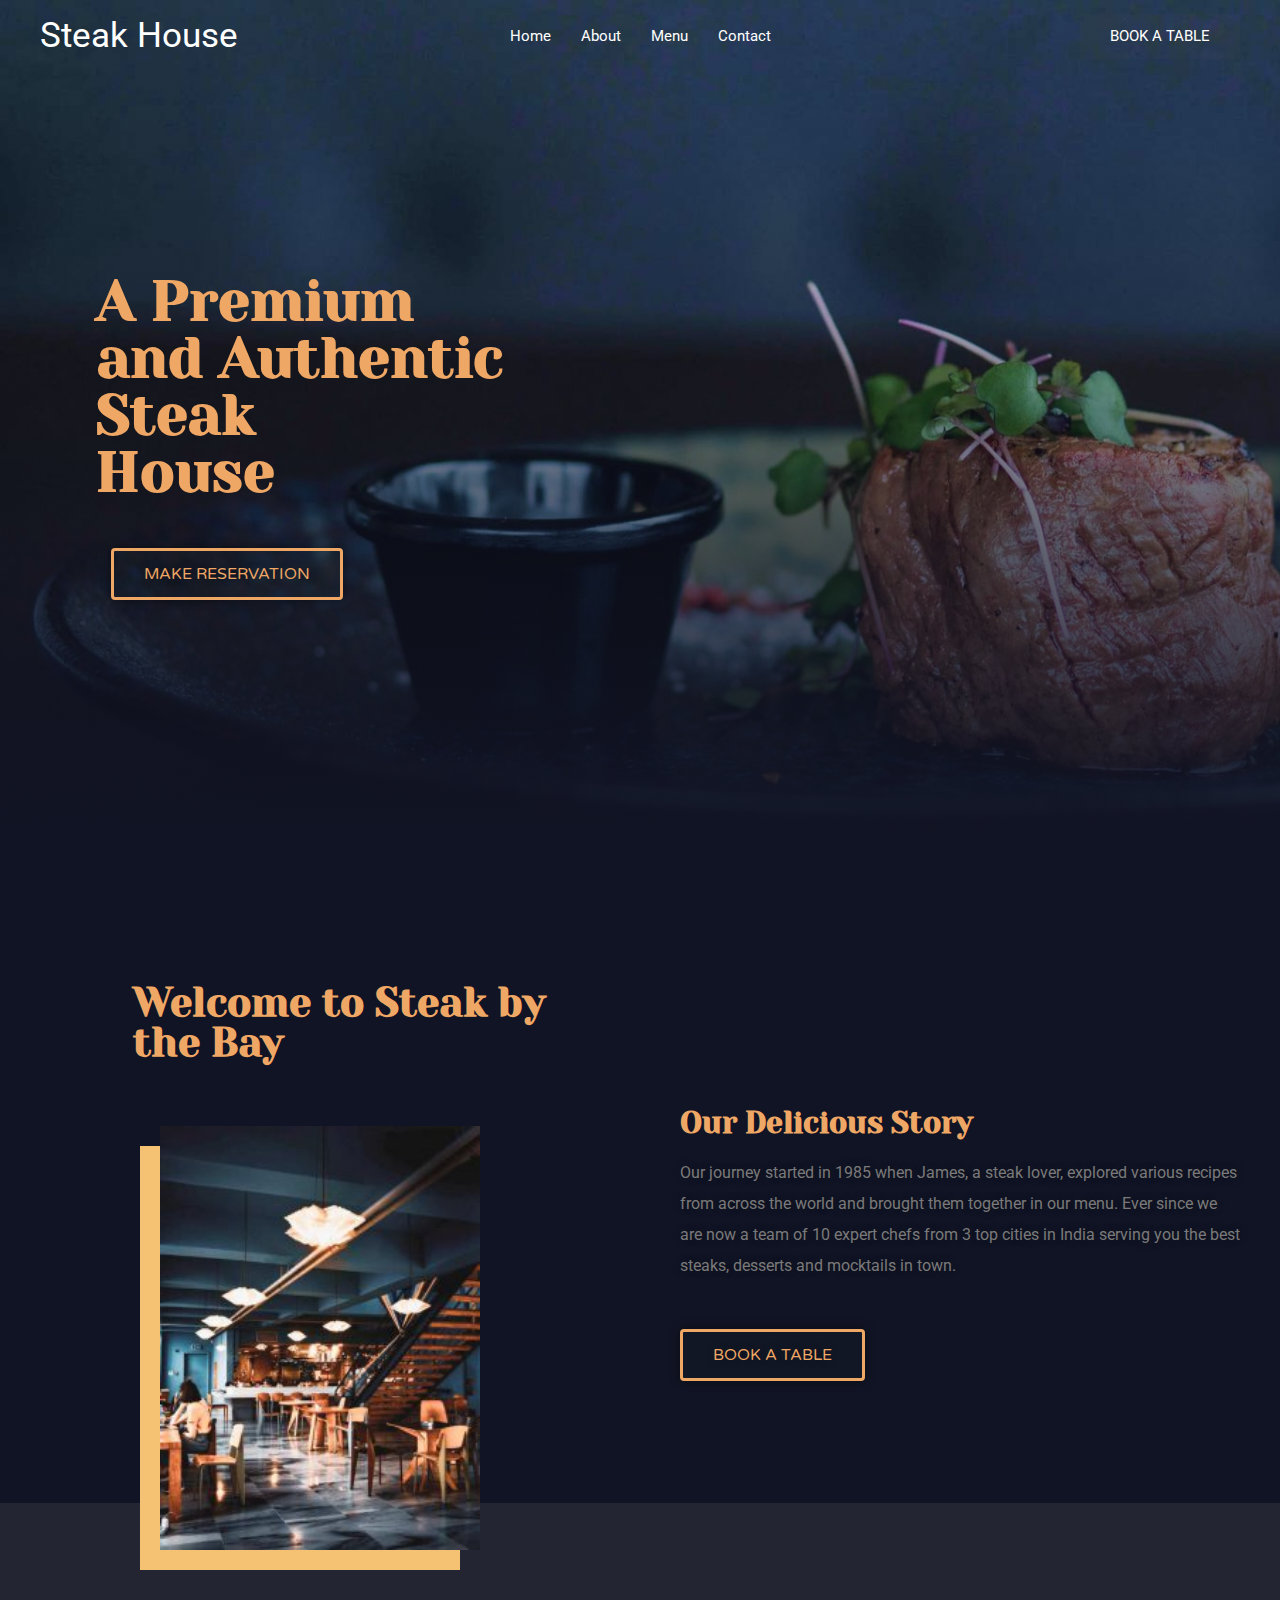
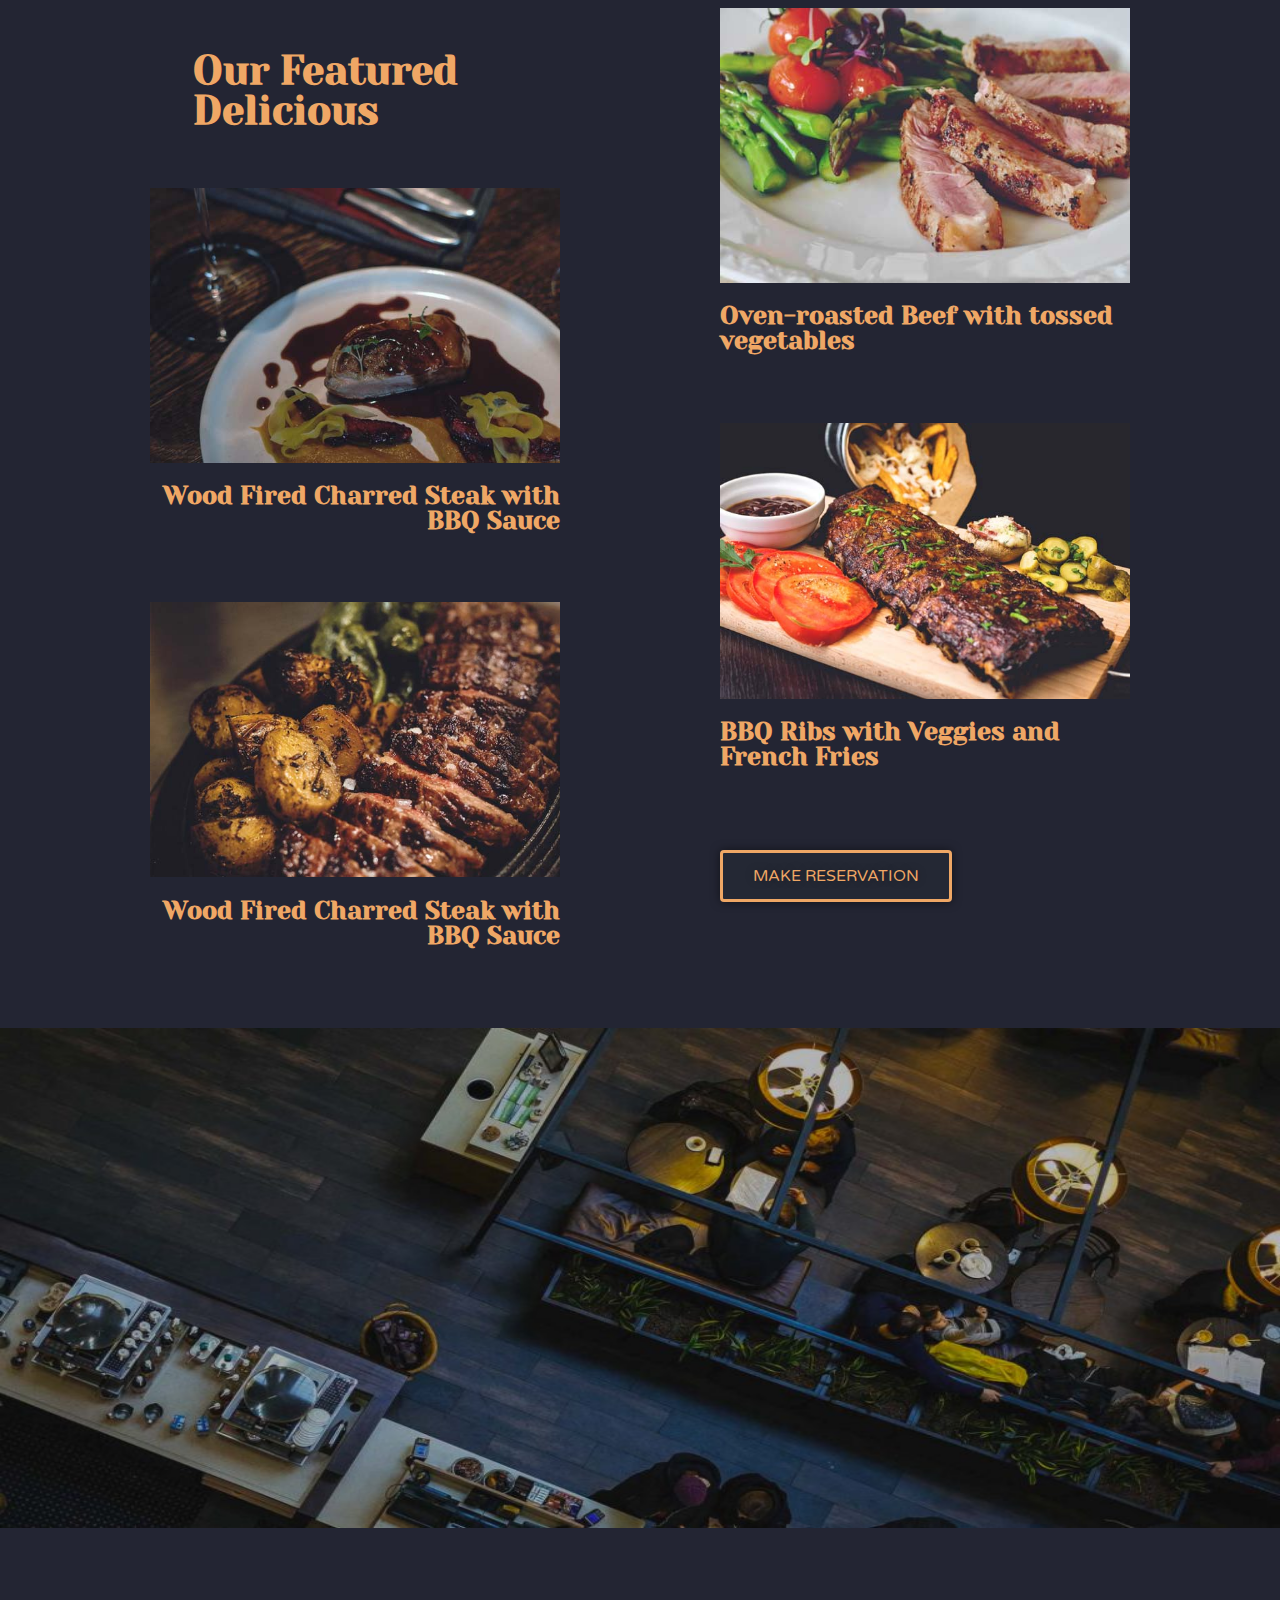
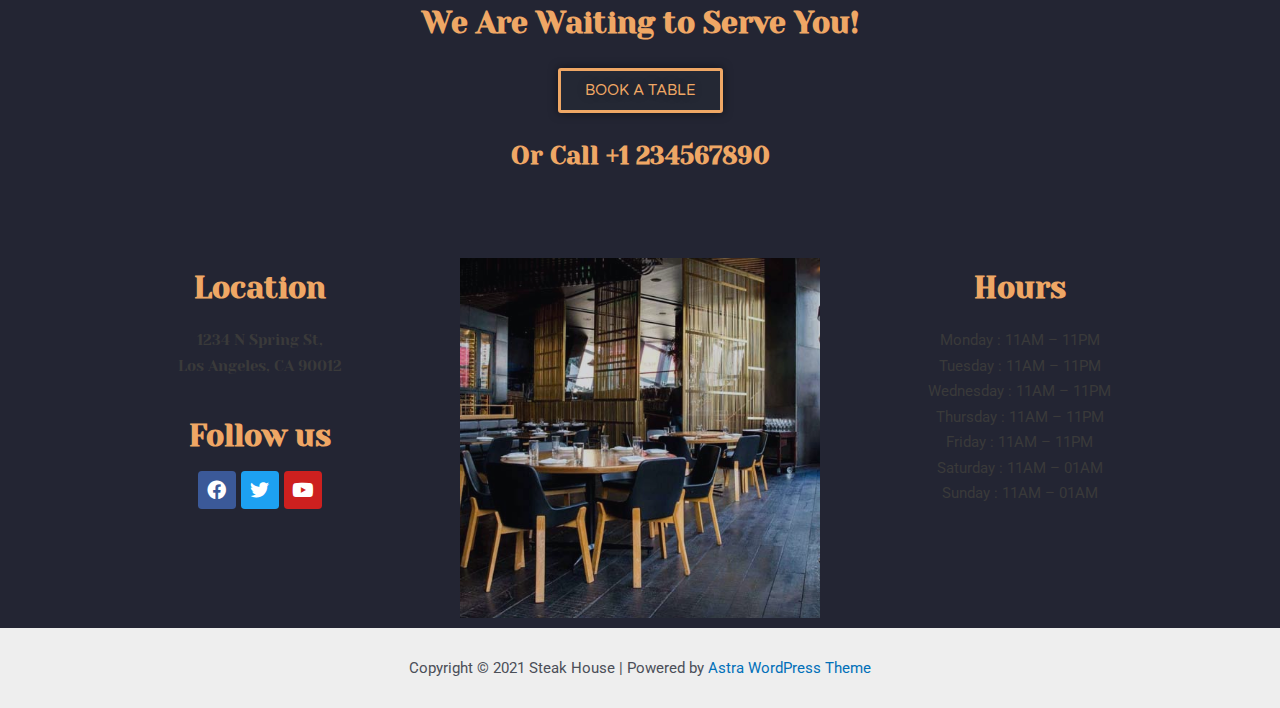
==== commit ae6880f6: "Updated home page setings" ====
--- a/index.html
+++ b/index.html
@@ -27,9 +27,18 @@
 	padding: 0 !important;
 }</style>
 	<link rel="stylesheet" id="astra-theme-css-css" href="https://kalpeshbbsf.github.io/Wordpress-Website/wp-content/themes/astra/assets/css/minified/main.min.css?ver=3.7.5" media="all">
-<style id="astra-theme-css-inline-css">html{font-size:93.75%;}a,.page-title{color:var(--ast-global-color-0);}a:hover,a:focus{color:var(--ast-global-color-1);}body,button,input,select,textarea,.ast-button,.ast-custom-button{font-family:-apple-system,BlinkMacSystemFont,Segoe UI,Roboto,Oxygen-Sans,Ubuntu,Cantarell,Helvetica Neue,sans-serif;font-weight:inherit;font-size:15px;font-size:1rem;}blockquote{color:var(--ast-global-color-3);}.ast-site-identity .site-title a{color:#ffffff;}.site-title{font-size:35px;font-size:2.3333333333333rem;display:block;}.ast-archive-description .ast-archive-title{font-size:40px;font-size:2.6666666666667rem;}.site-header .site-description{font-size:15px;font-size:1rem;display:none;}.entry-title{font-size:30px;font-size:2rem;}h1,.entry-content h1{font-size:40px;font-size:2.6666666666667rem;}h2,.entry-content h2{font-size:30px;font-size:2rem;}h3,.entry-content h3{font-size:25px;font-size:1.6666666666667rem;}h4,.entry-content h4{font-size:20px;font-size:1.3333333333333rem;}h5,.entry-content h5{font-size:18px;font-size:1.2rem;}h6,.entry-content h6{font-size:15px;font-size:1rem;}.ast-single-post .entry-title,.page-title{font-size:30px;font-size:2rem;}::selection{background-color:var(--ast-global-color-0);color:#ffffff;}body,h1,.entry-title a,.entry-content h1,h2,.entry-content h2,h3,.entry-content h3,h4,.entry-content h4,h5,.entry-content h5,h6,.entry-content h6{color:var(--ast-global-color-3);}.tagcloud a:hover,.tagcloud a:focus,.tagcloud a.current-item{color:#ffffff;border-color:var(--ast-global-color-0);background-color:var(--ast-global-color-0);}input:focus,input[type="text"]:focus,input[type="email"]:focus,input[type="url"]:focus,input[type="password"]:focus,input[type="reset"]:focus,input[type="search"]:focus,textarea:focus{border-color:var(--ast-global-color-0);}input[type="radio"]:checked,input[type=reset],input[type="checkbox"]:checked,input[type="checkbox"]:hover:checked,input[type="checkbox"]:focus:checked,input[type=range]::-webkit-slider-thumb{border-color:var(--ast-global-color-0);background-color:var(--ast-global-color-0);box-shadow:none;}.site-footer a:hover + .post-count,.site-footer a:focus + .post-count{background:var(--ast-global-color-0);border-color:var(--ast-global-color-0);}.single .nav-links .nav-previous,.single .nav-links .nav-next{color:var(--ast-global-color-0);}.entry-meta,.entry-meta *{line-height:1.45;color:var(--ast-global-color-0);}.entry-meta a:hover,.entry-meta a:hover *,.entry-meta a:focus,.entry-meta a:focus *,.page-links > .page-link,.page-links .page-link:hover,.post-navigation a:hover{color:var(--ast-global-color-1);}#cat option,.secondary .calendar_wrap thead a,.secondary .calendar_wrap thead a:visited{color:var(--ast-global-color-0);}.secondary .calendar_wrap #today,.ast-progress-val span{background:var(--ast-global-color-0);}.secondary a:hover + .post-count,.secondary a:focus + .post-count{background:var(--ast-global-color-0);border-color:var(--ast-global-color-0);}.calendar_wrap #today > a{color:#ffffff;}.page-links .page-link,.single .post-navigation a{color:var(--ast-global-color-0);}.ast-archive-title{color:var(--ast-global-color-2);}.widget-title{font-size:21px;font-size:1.4rem;color:var(--ast-global-color-2);}#secondary,#secondary button,#secondary input,#secondary select,#secondary textarea{font-size:15px;font-size:1rem;}.ast-single-post .entry-content a,.ast-comment-content a:not(.ast-comment-edit-reply-wrap a){text-decoration:underline;}.ast-single-post .wp-block-button .wp-block-button__link,.ast-single-post .elementor-button-wrapper .elementor-button,.ast-single-post .entry-content .uagb-tab a,.ast-single-post .entry-content .uagb-ifb-cta a,.ast-single-post .entry-content .wp-block-uagb-buttons a,.ast-single-post .entry-content .uabb-module-content a,.ast-single-post .entry-content .uagb-post-grid a,.ast-single-post .entry-content .uagb-timeline a,.ast-single-post .entry-content .uagb-toc__wrap a,.ast-single-post .entry-content .uagb-taxomony-box a,.ast-single-post .entry-content .woocommerce a{text-decoration:none;}.ast-logo-title-inline .site-logo-img{padding-right:1em;}#secondary {margin: 4em 0 2.5em;word-break: break-word;line-height: 2;}#secondary li {margin-bottom: 0.25em;}#secondary li:last-child {margin-bottom: 0;}@media (max-width: 768px) {.js_active .ast-plain-container.ast-single-post #secondary {margin-top: 1.5em;}}.ast-separate-container.ast-two-container #secondary .widget {background-color: #fff;padding: 2em;margin-bottom: 2em;}@media (min-width: 993px) {.ast-left-sidebar #secondary {padding-right: 60px;}.ast-right-sidebar #secondary {padding-left: 60px;}}@media (max-width: 993px) {.ast-right-sidebar #secondary {padding-left: 30px;}.ast-left-sidebar #secondary {padding-right: 30px;}}@media (max-width:921px){#ast-desktop-header{display:none;}}@media (min-width:921px){#ast-mobile-header{display:none;}}.wp-block-buttons.aligncenter{justify-content:center;}@media (min-width:1200px){.wp-block-group .has-background{padding:20px;}}@media (min-width:1200px){.wp-block-cover-image.alignwide .wp-block-cover__inner-container,.wp-block-cover.alignwide .wp-block-cover__inner-container,.wp-block-cover-image.alignfull .wp-block-cover__inner-container,.wp-block-cover.alignfull .wp-block-cover__inner-container{width:100%;}}.wp-block-columns{margin-bottom:unset;}.wp-block-image.size-full{margin:2rem 0;}.wp-block-separator.has-background{padding:0;}.wp-block-gallery{margin-bottom:1.6em;}.wp-block-group{padding-top:4em;padding-bottom:4em;}.wp-block-group__inner-container .wp-block-columns:last-child,.wp-block-group__inner-container :last-child,.wp-block-table table{margin-bottom:0;}.blocks-gallery-grid{width:100%;}.wp-block-navigation-link__content{padding:5px 0;}.wp-block-group .wp-block-group .has-text-align-center,.wp-block-group .wp-block-column .has-text-align-center{max-width:100%;}.has-text-align-center{margin:0 auto;}@media (max-width:1200px){.wp-block-group{padding:3em;}.wp-block-group .wp-block-group{padding:1.5em;}.wp-block-columns,.wp-block-column{margin:1rem 0;}}@media (min-width:921px){.wp-block-columns .wp-block-group{padding:2em;}}@media (max-width:544px){.wp-block-cover-image .wp-block-cover__inner-container,.wp-block-cover .wp-block-cover__inner-container{width:unset;}.wp-block-cover,.wp-block-cover-image{padding:2em 0;}.wp-block-group,.wp-block-cover{padding:2em;}.wp-block-media-text__media img,.wp-block-media-text__media video{width:unset;max-width:100%;}.wp-block-media-text.has-background .wp-block-media-text__content{padding:1em;}}@media (min-width:544px){.entry-content .wp-block-media-text.has-media-on-the-right .wp-block-media-text__content{padding:0 8% 0 0;}.entry-content .wp-block-media-text .wp-block-media-text__content{padding:0 0 0 8%;}.ast-plain-container .site-content .entry-content .has-custom-content-position.is-position-bottom-left > *,.ast-plain-container .site-content .entry-content .has-custom-content-position.is-position-bottom-right > *,.ast-plain-container .site-content .entry-content .has-custom-content-position.is-position-top-left > *,.ast-plain-container .site-content .entry-content .has-custom-content-position.is-position-top-right > *,.ast-plain-container .site-content .entry-content .has-custom-content-position.is-position-center-right > *,.ast-plain-container .site-content .entry-content .has-custom-content-position.is-position-center-left > *{margin:0;}}@media (max-width:544px){.entry-content .wp-block-media-text .wp-block-media-text__content{padding:8% 0;}.wp-block-media-text .wp-block-media-text__media img{width:auto;max-width:100%;}}.wp-block-button.is-style-outline .wp-block-button__link{border-color:var(--ast-global-color-0);}.wp-block-button.is-style-outline > .wp-block-button__link:not(.has-text-color),.wp-block-button.wp-block-button__link.is-style-outline:not(.has-text-color){color:var(--ast-global-color-0);}.wp-block-button.is-style-outline .wp-block-button__link:hover,.wp-block-button.is-style-outline .wp-block-button__link:focus{color:#ffffff !important;background-color:var(--ast-global-color-1);border-color:var(--ast-global-color-1);}.post-page-numbers.current .page-link,.ast-pagination .page-numbers.current{color:#ffffff;border-color:var(--ast-global-color-0);background-color:var(--ast-global-color-0);border-radius:2px;}@media (min-width:544px){.entry-content > .alignleft{margin-right:20px;}.entry-content > .alignright{margin-left:20px;}}h1.widget-title{font-weight:inherit;}h2.widget-title{font-weight:inherit;}h3.widget-title{font-weight:inherit;}@media (max-width:921px){.ast-separate-container .ast-article-post,.ast-separate-container .ast-article-single{padding:1.5em 2.14em;}.ast-separate-container #primary,.ast-separate-container #secondary{padding:1.5em 0;}#primary,#secondary{padding:1.5em 0;margin:0;}.ast-left-sidebar #content > .ast-container{display:flex;flex-direction:column-reverse;width:100%;}.ast-author-box img.avatar{margin:20px 0 0 0;}}@media (max-width:921px){#secondary.secondary{padding-top:0;}.ast-separate-container.ast-right-sidebar #secondary{padding-left:1em;padding-right:1em;}.ast-separate-container.ast-two-container #secondary{padding-left:0;padding-right:0;}.ast-page-builder-template .entry-header #secondary,.ast-page-builder-template #secondary{margin-top:1.5em;}}@media (max-width:921px){.ast-right-sidebar #primary{padding-right:0;}.ast-page-builder-template.ast-left-sidebar #secondary,.ast-page-builder-template.ast-right-sidebar #secondary{padding-right:20px;padding-left:20px;}.ast-right-sidebar #secondary,.ast-left-sidebar #primary{padding-left:0;}.ast-left-sidebar #secondary{padding-right:0;}}@media (min-width:922px){.ast-separate-container.ast-right-sidebar #primary,.ast-separate-container.ast-left-sidebar #primary{border:0;}.search-no-results.ast-separate-container #primary{margin-bottom:4em;}}@media (min-width:922px){.ast-right-sidebar #primary{border-right:1px solid #eee;}.ast-left-sidebar #primary{border-left:1px solid #eee;}.ast-right-sidebar #secondary{border-left:1px solid #eee;margin-left:-1px;}.ast-left-sidebar #secondary{border-right:1px solid #eee;margin-right:-1px;}.ast-separate-container.ast-two-container.ast-right-sidebar #secondary{padding-left:30px;padding-right:0;}.ast-separate-container.ast-two-container.ast-left-sidebar #secondary{padding-right:30px;padding-left:0;}.ast-separate-container.ast-right-sidebar #secondary,.ast-separate-container.ast-left-sidebar #secondary{border:0;margin-left:auto;margin-right:auto;}.ast-separate-container.ast-two-container #secondary .widget:last-child{margin-bottom:0;}}.wp-block-button .wp-block-button__link{color:#ffffff;}.wp-block-button .wp-block-button__link:hover,.wp-block-button .wp-block-button__link:focus{color:#ffffff;background-color:var(--ast-global-color-1);border-color:var(--ast-global-color-1);}.wp-block-button .wp-block-button__link{border-style:solid;border-color:var(--ast-global-color-0);background-color:var(--ast-global-color-0);color:#ffffff;font-family:inherit;font-weight:inherit;line-height:1;border-radius:2px;}.wp-block-buttons .wp-block-button .wp-block-button__link{padding-top:15px;padding-right:30px;padding-bottom:15px;padding-left:30px;}@media (max-width:921px){.wp-block-button .wp-block-button__link{padding-top:14px;padding-right:28px;padding-bottom:14px;padding-left:28px;}}@media (max-width:544px){.wp-block-button .wp-block-button__link{padding-top:12px;padding-right:24px;padding-bottom:12px;padding-left:24px;}}.menu-toggle,button,.ast-button,.ast-custom-button,.button,input#submit,input[type="button"],input[type="submit"],input[type="reset"],form[CLASS*="wp-block-search__"].wp-block-search .wp-block-search__inside-wrapper .wp-block-search__button,body .wp-block-file .wp-block-file__button{border-style:solid;border-top-width:0;border-right-width:0;border-left-width:0;border-bottom-width:0;color:#ffffff;border-color:var(--ast-global-color-0);background-color:var(--ast-global-color-0);border-radius:2px;padding-top:15px;padding-right:30px;padding-bottom:15px;padding-left:30px;font-family:inherit;font-weight:inherit;line-height:1;}button:focus,.menu-toggle:hover,button:hover,.ast-button:hover,.ast-custom-button:hover .button:hover,.ast-custom-button:hover ,input[type=reset]:hover,input[type=reset]:focus,input#submit:hover,input#submit:focus,input[type="button"]:hover,input[type="button"]:focus,input[type="submit"]:hover,input[type="submit"]:focus,form[CLASS*="wp-block-search__"].wp-block-search .wp-block-search__inside-wrapper .wp-block-search__button:hover,form[CLASS*="wp-block-search__"].wp-block-search .wp-block-search__inside-wrapper .wp-block-search__button:focus,body .wp-block-file .wp-block-file__button:hover,body .wp-block-file .wp-block-file__button:focus{color:#ffffff;background-color:var(--ast-global-color-1);border-color:var(--ast-global-color-1);}@media (min-width:544px){.ast-container{max-width:100%;}}@media (max-width:544px){.ast-separate-container .ast-article-post,.ast-separate-container .ast-article-single,.ast-separate-container .comments-title,.ast-separate-container .ast-archive-description{padding:1.5em 1em;}.ast-separate-container #content .ast-container{padding-left:0.54em;padding-right:0.54em;}.ast-separate-container .ast-comment-list li.depth-1{padding:1.5em 1em;margin-bottom:1.5em;}.ast-separate-container .ast-comment-list .bypostauthor{padding:.5em;}.ast-search-menu-icon.ast-dropdown-active .search-field{width:170px;}.menu-toggle,button,.ast-button,.button,input#submit,input[type="button"],input[type="submit"],input[type="reset"]{padding-top:12px;padding-right:24px;padding-bottom:12px;padding-left:24px;}.ast-separate-container #secondary{padding-top:0;}.ast-separate-container.ast-two-container #secondary .widget{margin-bottom:1.5em;padding-left:1em;padding-right:1em;}}@media (max-width:921px){.menu-toggle,button,.ast-button,.button,input#submit,input[type="button"],input[type="submit"],input[type="reset"]{padding-top:14px;padding-right:28px;padding-bottom:14px;padding-left:28px;}.ast-mobile-header-stack .main-header-bar .ast-search-menu-icon{display:inline-block;}.ast-header-break-point.ast-header-custom-item-outside .ast-mobile-header-stack .main-header-bar .ast-search-icon{margin:0;}.ast-comment-avatar-wrap img{max-width:2.5em;}.ast-separate-container .ast-comment-list li.depth-1{padding:1.5em 2.14em;}.ast-separate-container .comment-respond{padding:2em 2.14em;}.ast-comment-meta{padding:0 1.8888em 1.3333em;}}.entry-content > .wp-block-group,.entry-content > .wp-block-media-text,.entry-content > .wp-block-cover,.entry-content > .wp-block-columns{max-width:58em;width:calc(100% - 4em);margin-left:auto;margin-right:auto;}.entry-content [class*="__inner-container"] > .alignfull{max-width:100%;margin-left:0;margin-right:0;}.entry-content [class*="__inner-container"] > *:not(.alignwide):not(.alignfull):not(.alignleft):not(.alignright){margin-left:auto;margin-right:auto;}.entry-content [class*="__inner-container"] > *:not(.alignwide):not(p):not(.alignfull):not(.alignleft):not(.alignright):not(.is-style-wide):not(iframe){max-width:50rem;width:100%;}@media (min-width:921px){.entry-content > .wp-block-group.alignwide.has-background,.entry-content > .wp-block-group.alignfull.has-background,.entry-content > .wp-block-cover.alignwide,.entry-content > .wp-block-cover.alignfull,.entry-content > .wp-block-columns.has-background.alignwide,.entry-content > .wp-block-columns.has-background.alignfull{margin-top:0;margin-bottom:0;padding:6em 4em;}.entry-content > .wp-block-columns.has-background{margin-bottom:0;}}@media (min-width:1200px){.entry-content .alignfull p{max-width:1200px;}.entry-content .alignfull{max-width:100%;width:100%;}.ast-page-builder-template .entry-content .alignwide,.entry-content [class*="__inner-container"] > .alignwide{max-width:1200px;margin-left:0;margin-right:0;}.entry-content .alignfull [class*="__inner-container"] > .alignwide{max-width:80rem;}}@media (min-width:545px){.site-main .entry-content > .alignwide{margin:0 auto;}.wp-block-group.has-background,.entry-content > .wp-block-cover,.entry-content > .wp-block-columns.has-background{padding:4em;margin-top:0;margin-bottom:0;}.entry-content .wp-block-media-text.alignfull .wp-block-media-text__content,.entry-content .wp-block-media-text.has-background .wp-block-media-text__content{padding:0 8%;}}@media (max-width:921px){.site-title{display:block;}.ast-archive-description .ast-archive-title{font-size:40px;}.site-header .site-description{display:none;}.entry-title{font-size:30px;}h1,.entry-content h1{font-size:30px;}h2,.entry-content h2{font-size:25px;}h3,.entry-content h3{font-size:20px;}.ast-single-post .entry-title,.page-title{font-size:30px;}}@media (max-width:544px){.site-title{display:block;}.ast-archive-description .ast-archive-title{font-size:40px;}.site-header .site-description{display:none;}.entry-title{font-size:30px;}h1,.entry-content h1{font-size:30px;}h2,.entry-content h2{font-size:25px;}h3,.entry-content h3{font-size:20px;}.ast-single-post .entry-title,.page-title{font-size:30px;}}@media (max-width:921px){html{font-size:85.5%;}}@media (max-width:544px){html{font-size:85.5%;}}@media (min-width:922px){.ast-container{max-width:1240px;}}@media (min-width:922px){.site-content .ast-container{display:flex;}}@media (max-width:921px){.site-content .ast-container{flex-direction:column;}}@media (min-width:922px){.main-header-menu .sub-menu .menu-item.ast-left-align-sub-menu:hover > .sub-menu,.main-header-menu .sub-menu .menu-item.ast-left-align-sub-menu.focus > .sub-menu{margin-left:-0px;}}.wp-block-search {margin-bottom: 20px;}.wp-block-site-tagline {margin-top: 20px;}form.wp-block-search .wp-block-search__input,.wp-block-search.wp-block-search__button-inside .wp-block-search__inside-wrapper,.wp-block-search.wp-block-search__button-inside .wp-block-search__inside-wrapper {border-color: #eaeaea;background: #fafafa;}.wp-block-search.wp-block-search__button-inside .wp-block-search__inside-wrapper .wp-block-search__input:focus,.wp-block-loginout input:focus {outline: thin dotted;}.wp-block-loginout input:focus {border-color: transparent;} form.wp-block-search .wp-block-search__inside-wrapper .wp-block-search__input {padding: 12px;}form.wp-block-search .wp-block-search__button svg {fill: currentColor;width: 20px;height: 20px;}.wp-block-loginout p label {display: block;}.wp-block-loginout p:not(.login-remember):not(.login-submit) input {width: 100%;}.wp-block-loginout .login-remember input {width: 1.1rem;height: 1.1rem;margin: 0 5px 4px 0;vertical-align: middle;}body .wp-block-file .wp-block-file__button {text-decoration: none;}blockquote {padding: 0 1.2em 1.2em;}.wp-block-file {display: flex;align-items: center;flex-wrap: wrap;justify-content: space-between;}.wp-block-pullquote {border: none;}.wp-block-pullquote blockquote::before {content: "\201D";font-family: "Helvetica",sans-serif;display: flex;transform: rotate( 180deg );font-size: 6rem;font-style: normal;line-height: 1;font-weight: bold;align-items: center;justify-content: center;}figure.wp-block-pullquote.is-style-solid-color blockquote {max-width: 100%;text-align: inherit;}ul.wp-block-categories-list.wp-block-categories,ul.wp-block-archives-list.wp-block-archives {list-style-type: none;}.wp-block-button__link {border: 2px solid currentColor;}ul,ol {margin-left: 20px;}figure.alignright figcaption {text-align: right;}:root .has-ast-global-color-0-color{color:var(--ast-global-color-0);}:root .has-ast-global-color-0-background-color{background-color:var(--ast-global-color-0);}:root .wp-block-button .has-ast-global-color-0-color{color:var(--ast-global-color-0);}:root .wp-block-button .has-ast-global-color-0-background-color{background-color:var(--ast-global-color-0);}:root .has-ast-global-color-1-color{color:var(--ast-global-color-1);}:root .has-ast-global-color-1-background-color{background-color:var(--ast-global-color-1);}:root .wp-block-button .has-ast-global-color-1-color{color:var(--ast-global-color-1);}:root .wp-block-button .has-ast-global-color-1-background-color{background-color:var(--ast-global-color-1);}:root .has-ast-global-color-2-color{color:var(--ast-global-color-2);}:root .has-ast-global-color-2-background-color{background-color:var(--ast-global-color-2);}:root .wp-block-button .has-ast-global-color-2-color{color:var(--ast-global-color-2);}:root .wp-block-button .has-ast-global-color-2-background-color{background-color:var(--ast-global-color-2);}:root .has-ast-global-color-3-color{color:var(--ast-global-color-3);}:root .has-ast-global-color-3-background-color{background-color:var(--ast-global-color-3);}:root .wp-block-button .has-ast-global-color-3-color{color:var(--ast-global-color-3);}:root .wp-block-button .has-ast-global-color-3-background-color{background-color:var(--ast-global-color-3);}:root .has-ast-global-color-4-color{color:var(--ast-global-color-4);}:root .has-ast-global-color-4-background-color{background-color:var(--ast-global-color-4);}:root .wp-block-button .has-ast-global-color-4-color{color:var(--ast-global-color-4);}:root .wp-block-button .has-ast-global-color-4-background-color{background-color:var(--ast-global-color-4);}:root .has-ast-global-color-5-color{color:var(--ast-global-color-5);}:root .has-ast-global-color-5-background-color{background-color:var(--ast-global-color-5);}:root .wp-block-button .has-ast-global-color-5-color{color:var(--ast-global-color-5);}:root .wp-block-button .has-ast-global-color-5-background-color{background-color:var(--ast-global-color-5);}:root .has-ast-global-color-6-color{color:var(--ast-global-color-6);}:root .has-ast-global-color-6-background-color{background-color:var(--ast-global-color-6);}:root .wp-block-button .has-ast-global-color-6-color{color:var(--ast-global-color-6);}:root .wp-block-button .has-ast-global-color-6-background-color{background-color:var(--ast-global-color-6);}:root .has-ast-global-color-7-color{color:var(--ast-global-color-7);}:root .has-ast-global-color-7-background-color{background-color:var(--ast-global-color-7);}:root .wp-block-button .has-ast-global-color-7-color{color:var(--ast-global-color-7);}:root .wp-block-button .has-ast-global-color-7-background-color{background-color:var(--ast-global-color-7);}:root .has-ast-global-color-8-color{color:var(--ast-global-color-8);}:root .has-ast-global-color-8-background-color{background-color:var(--ast-global-color-8);}:root .wp-block-button .has-ast-global-color-8-color{color:var(--ast-global-color-8);}:root .wp-block-button .has-ast-global-color-8-background-color{background-color:var(--ast-global-color-8);}:root{--ast-global-color-0:#0170B9;--ast-global-color-1:#3a3a3a;--ast-global-color-2:#3a3a3a;--ast-global-color-3:#4B4F58;--ast-global-color-4:#F5F5F5;--ast-global-color-5:#FFFFFF;--ast-global-color-6:#F2F5F7;--ast-global-color-7:#424242;--ast-global-color-8:#000000;}.ast-breadcrumbs .trail-browse,.ast-breadcrumbs .trail-items,.ast-breadcrumbs .trail-items li{display:inline-block;margin:0;padding:0;border:none;background:inherit;text-indent:0;}.ast-breadcrumbs .trail-browse{font-size:inherit;font-style:inherit;font-weight:inherit;color:inherit;}.ast-breadcrumbs .trail-items{list-style:none;}.trail-items li::after{padding:0 0.3em;content:"\00bb";}.trail-items li:last-of-type::after{display:none;}h1,.entry-content h1,h2,.entry-content h2,h3,.entry-content h3,h4,.entry-content h4,h5,.entry-content h5,h6,.entry-content h6{color:var(--ast-global-color-2);}.entry-title a{color:var(--ast-global-color-2);}@media (max-width:921px){.ast-builder-grid-row-container.ast-builder-grid-row-tablet-3-firstrow .ast-builder-grid-row > *:first-child,.ast-builder-grid-row-container.ast-builder-grid-row-tablet-3-lastrow .ast-builder-grid-row > *:last-child{grid-column:1 / -1;}}@media (max-width:544px){.ast-builder-grid-row-container.ast-builder-grid-row-mobile-3-firstrow .ast-builder-grid-row > *:first-child,.ast-builder-grid-row-container.ast-builder-grid-row-mobile-3-lastrow .ast-builder-grid-row > *:last-child{grid-column:1 / -1;}}.ast-builder-layout-element[data-section="title_tagline"]{display:flex;}@media (max-width:921px){.ast-header-break-point .ast-builder-layout-element[data-section="title_tagline"]{display:flex;}}@media (max-width:544px){.ast-header-break-point .ast-builder-layout-element[data-section="title_tagline"]{display:flex;}}[data-section*="section-hb-button-"] .menu-link{display:none;}.ast-header-button-1 .ast-custom-button{background:rgba(239,169,103,0.02);}.ast-header-button-1 .ast-custom-button:hover{color:#060606;background:#efa765;}.ast-header-button-1[data-section="section-hb-button-1"]{display:flex;}@media (max-width:921px){.ast-header-break-point .ast-header-button-1[data-section="section-hb-button-1"]{display:flex;}}@media (max-width:544px){.ast-header-break-point .ast-header-button-1[data-section="section-hb-button-1"]{display:flex;}}.ast-builder-menu-1{font-family:inherit;font-weight:inherit;}.ast-builder-menu-1 .menu-item > .menu-link{color:#ffffff;}.ast-builder-menu-1 .menu-item > .ast-menu-toggle{color:#ffffff;}.ast-builder-menu-1 .menu-item:hover > .menu-link,.ast-builder-menu-1 .inline-on-mobile .menu-item:hover > .ast-menu-toggle{color:#efa765;}.ast-builder-menu-1 .menu-item:hover > .ast-menu-toggle{color:#efa765;}.ast-builder-menu-1 .sub-menu,.ast-builder-menu-1 .inline-on-mobile .sub-menu{border-top-width:2px;border-bottom-width:0;border-right-width:0;border-left-width:0;border-color:var(--ast-global-color-0);border-style:solid;border-radius:0;}.ast-builder-menu-1 .main-header-menu > .menu-item > .sub-menu,.ast-builder-menu-1 .main-header-menu > .menu-item > .astra-full-megamenu-wrapper{margin-top:0;}.ast-desktop .ast-builder-menu-1 .main-header-menu > .menu-item > .sub-menu:before,.ast-desktop .ast-builder-menu-1 .main-header-menu > .menu-item > .astra-full-megamenu-wrapper:before{height:calc( 0px + 5px );}.ast-desktop .ast-builder-menu-1 .menu-item .sub-menu .menu-link{border-style:none;}@media (max-width:921px){.ast-header-break-point .ast-builder-menu-1 .menu-item.menu-item-has-children > .ast-menu-toggle{top:0;}.ast-builder-menu-1 .menu-item-has-children > .menu-link:after{content:unset;}}@media (max-width:544px){.ast-header-break-point .ast-builder-menu-1 .menu-item.menu-item-has-children > .ast-menu-toggle{top:0;}}.ast-builder-menu-1{display:flex;}@media (max-width:921px){.ast-header-break-point .ast-builder-menu-1{display:flex;}}@media (max-width:544px){.ast-header-break-point .ast-builder-menu-1{display:flex;}}.site-below-footer-wrap{padding-top:20px;padding-bottom:20px;}.site-below-footer-wrap[data-section="section-below-footer-builder"]{background-color:#eeeeee;;min-height:80px;}.site-below-footer-wrap[data-section="section-below-footer-builder"] .ast-builder-grid-row{max-width:1200px;margin-left:auto;margin-right:auto;}.site-below-footer-wrap[data-section="section-below-footer-builder"] .ast-builder-grid-row,.site-below-footer-wrap[data-section="section-below-footer-builder"] .site-footer-section{align-items:flex-start;}.site-below-footer-wrap[data-section="section-below-footer-builder"].ast-footer-row-inline .site-footer-section{display:flex;margin-bottom:0;}.ast-builder-grid-row-full .ast-builder-grid-row{grid-template-columns:1fr;}@media (max-width:921px){.site-below-footer-wrap[data-section="section-below-footer-builder"].ast-footer-row-tablet-inline .site-footer-section{display:flex;margin-bottom:0;}.site-below-footer-wrap[data-section="section-below-footer-builder"].ast-footer-row-tablet-stack .site-footer-section{display:block;margin-bottom:10px;}.ast-builder-grid-row-container.ast-builder-grid-row-tablet-full .ast-builder-grid-row{grid-template-columns:1fr;}}@media (max-width:544px){.site-below-footer-wrap[data-section="section-below-footer-builder"].ast-footer-row-mobile-inline .site-footer-section{display:flex;margin-bottom:0;}.site-below-footer-wrap[data-section="section-below-footer-builder"].ast-footer-row-mobile-stack .site-footer-section{display:block;margin-bottom:10px;}.ast-builder-grid-row-container.ast-builder-grid-row-mobile-full .ast-builder-grid-row{grid-template-columns:1fr;}}.site-below-footer-wrap[data-section="section-below-footer-builder"]{display:grid;}@media (max-width:921px){.ast-header-break-point .site-below-footer-wrap[data-section="section-below-footer-builder"]{display:grid;}}@media (max-width:544px){.ast-header-break-point .site-below-footer-wrap[data-section="section-below-footer-builder"]{display:grid;}}.ast-footer-copyright{text-align:center;}.ast-footer-copyright {color:var(--ast-global-color-3);}@media (max-width:921px){.ast-footer-copyright{text-align:center;}}@media (max-width:544px){.ast-footer-copyright{text-align:center;}}.ast-footer-copyright.ast-builder-layout-element{display:flex;}@media (max-width:921px){.ast-header-break-point .ast-footer-copyright.ast-builder-layout-element{display:flex;}}@media (max-width:544px){.ast-header-break-point .ast-footer-copyright.ast-builder-layout-element{display:flex;}}.elementor-template-full-width .ast-container{display:block;}@media (max-width:544px){.elementor-element .elementor-wc-products .woocommerce[class*="columns-"] ul.products li.product{width:auto;margin:0;}.elementor-element .woocommerce .woocommerce-result-count{float:none;}}.ast-header-break-point .main-header-bar{border-bottom-width:1px;}@media (min-width:922px){.main-header-bar{border-bottom-width:1px;}}@media (min-width:922px){#primary{width:70%;}#secondary{width:30%;}}.ast-safari-browser-less-than-11 .main-header-menu .menu-item, .ast-safari-browser-less-than-11 .main-header-bar .ast-masthead-custom-menu-items{display:block;}.main-header-menu .menu-item, #astra-footer-menu .menu-item, .main-header-bar .ast-masthead-custom-menu-items{-js-display:flex;display:flex;-webkit-box-pack:center;-webkit-justify-content:center;-moz-box-pack:center;-ms-flex-pack:center;justify-content:center;-webkit-box-orient:vertical;-webkit-box-direction:normal;-webkit-flex-direction:column;-moz-box-orient:vertical;-moz-box-direction:normal;-ms-flex-direction:column;flex-direction:column;}.main-header-menu > .menu-item > .menu-link, #astra-footer-menu > .menu-item > .menu-link{height:100%;-webkit-box-align:center;-webkit-align-items:center;-moz-box-align:center;-ms-flex-align:center;align-items:center;-js-display:flex;display:flex;}.ast-header-break-point .main-navigation ul .menu-item .menu-link .icon-arrow:first-of-type svg{top:.2em;margin-top:0px;margin-left:0px;width:.65em;transform:translate(0, -2px) rotateZ(270deg);}.ast-mobile-popup-content .ast-submenu-expanded > .ast-menu-toggle{transform:rotateX(180deg);}.ast-separate-container .blog-layout-1, .ast-separate-container .blog-layout-2, .ast-separate-container .blog-layout-3{background-color:transparent;background-image:none;}.ast-separate-container .ast-article-post{background-color:var(--ast-global-color-5);;}@media (max-width:921px){.ast-separate-container .ast-article-post{background-color:var(--ast-global-color-5);;}}@media (max-width:544px){.ast-separate-container .ast-article-post{background-color:var(--ast-global-color-5);;}}.ast-separate-container .ast-article-single:not(.ast-related-post), .ast-separate-container .comments-area .comment-respond,.ast-separate-container .comments-area .ast-comment-list li, .ast-separate-container .ast-woocommerce-container, .ast-separate-container .error-404, .ast-separate-container .no-results, .single.ast-separate-container .ast-author-meta, .ast-separate-container .related-posts-title-wrapper, .ast-separate-container.ast-two-container #secondary .widget,.ast-separate-container .comments-count-wrapper, .ast-box-layout.ast-plain-container .site-content,.ast-padded-layout.ast-plain-container .site-content, .ast-separate-container .comments-area .comments-title{background-color:var(--ast-global-color-5);;}@media (max-width:921px){.ast-separate-container .ast-article-single:not(.ast-related-post), .ast-separate-container .comments-area .comment-respond,.ast-separate-container .comments-area .ast-comment-list li, .ast-separate-container .ast-woocommerce-container, .ast-separate-container .error-404, .ast-separate-container .no-results, .single.ast-separate-container .ast-author-meta, .ast-separate-container .related-posts-title-wrapper, .ast-separate-container.ast-two-container #secondary .widget,.ast-separate-container .comments-count-wrapper, .ast-box-layout.ast-plain-container .site-content,.ast-padded-layout.ast-plain-container .site-content, .ast-separate-container .comments-area .comments-title{background-color:var(--ast-global-color-5);;}}@media (max-width:544px){.ast-separate-container .ast-article-single:not(.ast-related-post), .ast-separate-container .comments-area .comment-respond,.ast-separate-container .comments-area .ast-comment-list li, .ast-separate-container .ast-woocommerce-container, .ast-separate-container .error-404, .ast-separate-container .no-results, .single.ast-separate-container .ast-author-meta, .ast-separate-container .related-posts-title-wrapper, .ast-separate-container.ast-two-container #secondary .widget,.ast-separate-container .comments-count-wrapper, .ast-box-layout.ast-plain-container .site-content,.ast-padded-layout.ast-plain-container .site-content, .ast-separate-container .comments-area .comments-title{background-color:var(--ast-global-color-5);;}}.ast-mobile-header-content > *,.ast-desktop-header-content > * {padding: 10px 0;height: auto;}.ast-mobile-header-content > *:first-child,.ast-desktop-header-content > *:first-child {padding-top: 10px;}.ast-mobile-header-content > .ast-builder-menu,.ast-desktop-header-content > .ast-builder-menu {padding-top: 0;}.ast-mobile-header-content > *:last-child,.ast-desktop-header-content > *:last-child {padding-bottom: 0;}.ast-mobile-header-content .ast-search-menu-icon.ast-inline-search label,.ast-desktop-header-content .ast-search-menu-icon.ast-inline-search label {width: 100%;}.ast-desktop-header-content .main-header-bar-navigation .ast-submenu-expanded > .ast-menu-toggle::before {transform: rotateX(180deg);}#ast-desktop-header .ast-desktop-header-content,.ast-mobile-header-content .ast-search-icon,.ast-desktop-header-content .ast-search-icon,.ast-mobile-header-wrap .ast-mobile-header-content,.ast-main-header-nav-open.ast-popup-nav-open .ast-mobile-header-wrap .ast-mobile-header-content,.ast-main-header-nav-open.ast-popup-nav-open .ast-desktop-header-content {display: none;}.ast-main-header-nav-open.ast-header-break-point #ast-desktop-header .ast-desktop-header-content,.ast-main-header-nav-open.ast-header-break-point .ast-mobile-header-wrap .ast-mobile-header-content {display: block;}.ast-desktop .ast-desktop-header-content .astra-menu-animation-slide-up > .menu-item > .sub-menu,.ast-desktop .ast-desktop-header-content .astra-menu-animation-slide-up > .menu-item .menu-item > .sub-menu,.ast-desktop .ast-desktop-header-content .astra-menu-animation-slide-down > .menu-item > .sub-menu,.ast-desktop .ast-desktop-header-content .astra-menu-animation-slide-down > .menu-item .menu-item > .sub-menu,.ast-desktop .ast-desktop-header-content .astra-menu-animation-fade > .menu-item > .sub-menu,.ast-desktop .ast-desktop-header-content .astra-menu-animation-fade > .menu-item .menu-item > .sub-menu {opacity: 1;visibility: visible;}.ast-hfb-header.ast-default-menu-enable.ast-header-break-point .ast-mobile-header-wrap .ast-mobile-header-content .main-header-bar-navigation {width: unset;margin: unset;}.ast-mobile-header-content.content-align-flex-end .main-header-bar-navigation .menu-item-has-children > .ast-menu-toggle,.ast-desktop-header-content.content-align-flex-end .main-header-bar-navigation .menu-item-has-children > .ast-menu-toggle {left: calc( 20px - 0.907em);}.ast-mobile-header-content .ast-search-menu-icon,.ast-mobile-header-content .ast-search-menu-icon.slide-search,.ast-desktop-header-content .ast-search-menu-icon,.ast-desktop-header-content .ast-search-menu-icon.slide-search {width: 100%;position: relative;display: block;right: auto;transform: none;}.ast-mobile-header-content .ast-search-menu-icon.slide-search .search-form,.ast-mobile-header-content .ast-search-menu-icon .search-form,.ast-desktop-header-content .ast-search-menu-icon.slide-search .search-form,.ast-desktop-header-content .ast-search-menu-icon .search-form {right: 0;visibility: visible;opacity: 1;position: relative;top: auto;transform: none;padding: 0;display: block;overflow: hidden;}.ast-mobile-header-content .ast-search-menu-icon.ast-inline-search .search-field,.ast-mobile-header-content .ast-search-menu-icon .search-field,.ast-desktop-header-content .ast-search-menu-icon.ast-inline-search .search-field,.ast-desktop-header-content .ast-search-menu-icon .search-field {width: 100%;padding-right: 5.5em;}.ast-mobile-header-content .ast-search-menu-icon .search-submit,.ast-desktop-header-content .ast-search-menu-icon .search-submit {display: block;position: absolute;height: 100%;top: 0;right: 0;padding: 0 1em;border-radius: 0;}.ast-hfb-header.ast-default-menu-enable.ast-header-break-point .ast-mobile-header-wrap .ast-mobile-header-content .main-header-bar-navigation ul .sub-menu .menu-link {padding-left: 30px;}.ast-hfb-header.ast-default-menu-enable.ast-header-break-point .ast-mobile-header-wrap .ast-mobile-header-content .main-header-bar-navigation .sub-menu .menu-item .menu-item .menu-link {padding-left: 40px;}.ast-mobile-popup-drawer.active .ast-mobile-popup-inner{background-color:#ffffff;;}.ast-mobile-header-wrap .ast-mobile-header-content, .ast-desktop-header-content{background-color:#ffffff;;}.ast-mobile-popup-content > *, .ast-mobile-header-content > *, .ast-desktop-popup-content > *, .ast-desktop-header-content > *{padding-top:0;padding-bottom:0;}.content-align-flex-start .ast-builder-layout-element{justify-content:flex-start;}.content-align-flex-start .main-header-menu{text-align:left;}.ast-mobile-popup-drawer.active .menu-toggle-close{color:#3a3a3a;}.ast-mobile-header-wrap .ast-primary-header-bar,.ast-primary-header-bar .site-primary-header-wrap{min-height:70px;}.ast-desktop .ast-primary-header-bar .main-header-menu > .menu-item{line-height:70px;}@media (max-width:921px){#masthead .ast-mobile-header-wrap .ast-primary-header-bar,#masthead .ast-mobile-header-wrap .ast-below-header-bar{padding-left:20px;padding-right:20px;}}.ast-header-break-point .ast-primary-header-bar{border-bottom-width:1px;border-bottom-color:#eaeaea;border-bottom-style:solid;}@media (min-width:922px){.ast-primary-header-bar{border-bottom-width:1px;border-bottom-color:#eaeaea;border-bottom-style:solid;}}.ast-primary-header-bar{background-color:#ffffff;;}.ast-primary-header-bar{display:block;}@media (max-width:921px){.ast-header-break-point .ast-primary-header-bar{display:grid;}}@media (max-width:544px){.ast-header-break-point .ast-primary-header-bar{display:grid;}}[data-section="section-header-mobile-trigger"] .ast-button-wrap .ast-mobile-menu-trigger-minimal{color:var(--ast-global-color-0);border:none;background:transparent;}[data-section="section-header-mobile-trigger"] .ast-button-wrap .mobile-menu-toggle-icon .ast-mobile-svg{width:20px;height:20px;fill:var(--ast-global-color-0);}[data-section="section-header-mobile-trigger"] .ast-button-wrap .mobile-menu-wrap .mobile-menu{color:var(--ast-global-color-0);}.ast-builder-menu-mobile .main-navigation .menu-item > .menu-link{font-family:inherit;font-weight:inherit;}.ast-builder-menu-mobile .main-navigation .menu-item.menu-item-has-children > .ast-menu-toggle{top:0;}.ast-builder-menu-mobile .main-navigation .menu-item-has-children > .menu-link:after{content:unset;}.ast-hfb-header .ast-builder-menu-mobile .main-header-menu, .ast-hfb-header .ast-builder-menu-mobile .main-navigation .menu-item .menu-link, .ast-hfb-header .ast-builder-menu-mobile .main-navigation .menu-item .sub-menu .menu-link{border-style:none;}.ast-builder-menu-mobile .main-navigation .menu-item.menu-item-has-children > .ast-menu-toggle{top:0;}@media (max-width:921px){.ast-builder-menu-mobile .main-navigation .menu-item.menu-item-has-children > .ast-menu-toggle{top:0;}.ast-builder-menu-mobile .main-navigation .menu-item-has-children > .menu-link:after{content:unset;}}@media (max-width:544px){.ast-builder-menu-mobile .main-navigation .menu-item.menu-item-has-children > .ast-menu-toggle{top:0;}}.ast-builder-menu-mobile .main-navigation{display:block;}@media (max-width:921px){.ast-header-break-point .ast-builder-menu-mobile .main-navigation{display:block;}}@media (max-width:544px){.ast-header-break-point .ast-builder-menu-mobile .main-navigation{display:block;}}:root{--e-global-color-astglobalcolor0:#0170B9;--e-global-color-astglobalcolor1:#3a3a3a;--e-global-color-astglobalcolor2:#3a3a3a;--e-global-color-astglobalcolor3:#4B4F58;--e-global-color-astglobalcolor4:#F5F5F5;--e-global-color-astglobalcolor5:#FFFFFF;--e-global-color-astglobalcolor6:#F2F5F7;--e-global-color-astglobalcolor7:#424242;--e-global-color-astglobalcolor8:#000000;}.comment-reply-title{font-size:24px;font-size:1.6rem;}.ast-comment-meta{line-height:1.666666667;color:var(--ast-global-color-0);font-size:12px;font-size:0.8rem;}.ast-comment-list #cancel-comment-reply-link{font-size:15px;font-size:1rem;}.comments-title {padding: 2em 0;}.comments-title {font-weight: normal;word-wrap: break-word;}.ast-comment-list {margin: 0;word-wrap: break-word;padding-bottom: 0.5em;list-style: none;}.ast-comment-list li {list-style: none;}.ast-comment-list .ast-comment-edit-reply-wrap {-js-display: flex;display: flex;justify-content: flex-end;}.ast-comment-list .ast-edit-link {flex: 1;}.ast-comment-list .comment-awaiting-moderation {margin-bottom: 0;}.ast-comment {padding: 1em 0;}.ast-comment-info img {border-radius: 50%;}.ast-comment-cite-wrap cite {font-style: normal;}.comment-reply-title {padding-top: 1em;font-weight: normal;line-height: 1.65;}.ast-comment-meta {margin-bottom: 0.5em;}.comments-area {border-top: 1px solid #eeeeee;margin-top: 2em;}.comments-area .comment-form-comment {width: 100%;border: none;margin: 0;padding: 0;}.comments-area .comment-notes,.comments-area .comment-textarea,.comments-area .form-allowed-tags {margin-bottom: 1.5em;}.comments-area .form-submit {margin-bottom: 0;}.comments-area textarea#comment,.comments-area .ast-comment-formwrap input[type="text"] {width: 100%;border-radius: 0;vertical-align: middle;margin-bottom: 10px;}.comments-area .no-comments {margin-top: 0.5em;margin-bottom: 0.5em;}.comments-area p.logged-in-as {margin-bottom: 1em;}.ast-separate-container .comments-title {background-color: #fff;padding: 1.2em 3.99em 0;}.ast-separate-container .comments-area {border-top: 0;}.ast-separate-container .ast-comment-list {padding-bottom: 0;}.ast-separate-container .ast-comment-list li {background-color: #fff;}.ast-separate-container .ast-comment-list li.depth-1 {padding: 4em 6.67em;margin-bottom: 2em;}@media (max-width: 1200px) {.ast-separate-container .ast-comment-list li.depth-1 {padding: 3em 3.34em;}}.ast-separate-container .ast-comment-list li.depth-1 .children li {padding-bottom: 0;padding-top: 0;margin-bottom: 0;}.ast-separate-container .ast-comment-list li.depth-1 .ast-comment,.ast-separate-container .ast-comment-list li.depth-2 .ast-comment {border-bottom: 0;}.ast-separate-container .ast-comment-list .comment-respond {padding-top: 0;padding-bottom: 1em;background-color: transparent;}.ast-separate-container .ast-comment-list .pingback p {margin-bottom: 0;}.ast-separate-container .ast-comment-list .bypostauthor {padding: 2em;margin-bottom: 1em;}.ast-separate-container .ast-comment-list .bypostauthor li {background: transparent;margin-bottom: 0;padding: 0 0 0 2em;}.ast-separate-container .comment-respond {background-color: #fff;padding: 4em 6.67em;border-bottom: 0;}@media (max-width: 1200px) {.ast-separate-container .comment-respond {padding: 3em 2.34em;}}.ast-separate-container .comment-reply-title {padding-top: 0;}.comment-content a {word-wrap: break-word;}.ast-comment-list .children {margin-left: 2em;}@media (max-width: 992px) {.ast-comment-list .children {margin-left: 1em;}}.ast-comment-list #cancel-comment-reply-link {white-space: nowrap;font-size: 15px;font-size: 1rem;margin-left: 1em;}.ast-comment-info {display: flex;position: relative;}.ast-comment-meta {justify-content: right;padding: 0 3.4em 1.60em;}.ast-comment-time .timendate{margin-right: 0.5em;}.comments-area #wp-comment-cookies-consent {margin-right: 10px;}.ast-page-builder-template .comments-area {padding-left: 20px;padding-right: 20px;margin-top: 0;margin-bottom: 2em;}.ast-separate-container .ast-comment-list .bypostauthor .bypostauthor {background: transparent;margin-bottom: 0;padding-right: 0;padding-bottom: 0;padding-top: 0;}@media (min-width:922px){.ast-separate-container .ast-comment-list li .comment-respond{padding-left:2.66666em;padding-right:2.66666em;}}@media (max-width:544px){.ast-separate-container .ast-comment-list li.depth-1{padding:1.5em 1em;margin-bottom:1.5em;}.ast-separate-container .ast-comment-list .bypostauthor{padding:.5em;}.ast-separate-container .comment-respond{padding:1.5em 1em;}.ast-separate-container .ast-comment-list .bypostauthor li{padding:0 0 0 .5em;}.ast-comment-list .children{margin-left:0.66666em;}}@media (max-width:921px){.ast-comment-avatar-wrap img{max-width:2.5em;}.comments-area{margin-top:1.5em;}.ast-separate-container .comments-title{padding:1.43em 1.48em;}.ast-comment-meta{padding:0 1.8888em 1.3333em;}.ast-separate-container .ast-comment-list li.depth-1{padding:1.5em 2.14em;}.ast-separate-container .comment-respond{padding:2em 2.14em;}.ast-comment-avatar-wrap{margin-right:0.5em;}}</style>
+<style id="astra-theme-css-inline-css">html{font-size:93.75%;}a,.page-title{color:var(--ast-global-color-0);}a:hover,a:focus{color:var(--ast-global-color-1);}body,button,input,select,textarea,.ast-button,.ast-custom-button{font-family:-apple-system,BlinkMacSystemFont,Segoe UI,Roboto,Oxygen-Sans,Ubuntu,Cantarell,Helvetica Neue,sans-serif;font-weight:inherit;font-size:15px;font-size:1rem;}blockquote{color:var(--ast-global-color-3);}.ast-site-identity .site-title a{color:#ffffff;}.site-title{font-size:35px;font-size:2.3333333333333rem;display:block;}.ast-archive-description .ast-archive-title{font-size:40px;font-size:2.6666666666667rem;}.site-header .site-description{font-size:15px;font-size:1rem;display:none;}.entry-title{font-size:30px;font-size:2rem;}h1,.entry-content h1{font-size:40px;font-size:2.6666666666667rem;}h2,.entry-content h2{font-size:30px;font-size:2rem;}h3,.entry-content h3{font-size:25px;font-size:1.6666666666667rem;}h4,.entry-content h4{font-size:20px;font-size:1.3333333333333rem;}h5,.entry-content h5{font-size:18px;font-size:1.2rem;}h6,.entry-content h6{font-size:15px;font-size:1rem;}.ast-single-post .entry-title,.page-title{font-size:30px;font-size:2rem;}::selection{background-color:var(--ast-global-color-0);color:#ffffff;}body,h1,.entry-title a,.entry-content h1,h2,.entry-content h2,h3,.entry-content h3,h4,.entry-content h4,h5,.entry-content h5,h6,.entry-content h6{color:var(--ast-global-color-3);}.tagcloud a:hover,.tagcloud a:focus,.tagcloud a.current-item{color:#ffffff;border-color:var(--ast-global-color-0);background-color:var(--ast-global-color-0);}input:focus,input[type="text"]:focus,input[type="email"]:focus,input[type="url"]:focus,input[type="password"]:focus,input[type="reset"]:focus,input[type="search"]:focus,textarea:focus{border-color:var(--ast-global-color-0);}input[type="radio"]:checked,input[type=reset],input[type="checkbox"]:checked,input[type="checkbox"]:hover:checked,input[type="checkbox"]:focus:checked,input[type=range]::-webkit-slider-thumb{border-color:var(--ast-global-color-0);background-color:var(--ast-global-color-0);box-shadow:none;}.site-footer a:hover + .post-count,.site-footer a:focus + .post-count{background:var(--ast-global-color-0);border-color:var(--ast-global-color-0);}.single .nav-links .nav-previous,.single .nav-links .nav-next{color:var(--ast-global-color-0);}.entry-meta,.entry-meta *{line-height:1.45;color:var(--ast-global-color-0);}.entry-meta a:hover,.entry-meta a:hover *,.entry-meta a:focus,.entry-meta a:focus *,.page-links > .page-link,.page-links .page-link:hover,.post-navigation a:hover{color:var(--ast-global-color-1);}#cat option,.secondary .calendar_wrap thead a,.secondary .calendar_wrap thead a:visited{color:var(--ast-global-color-0);}.secondary .calendar_wrap #today,.ast-progress-val span{background:var(--ast-global-color-0);}.secondary a:hover + .post-count,.secondary a:focus + .post-count{background:var(--ast-global-color-0);border-color:var(--ast-global-color-0);}.calendar_wrap #today > a{color:#ffffff;}.page-links .page-link,.single .post-navigation a{color:var(--ast-global-color-0);}.ast-archive-title{color:var(--ast-global-color-2);}.widget-title{font-size:21px;font-size:1.4rem;color:var(--ast-global-color-2);}.ast-single-post .entry-content a,.ast-comment-content a:not(.ast-comment-edit-reply-wrap a){text-decoration:underline;}.ast-single-post .wp-block-button .wp-block-button__link,.ast-single-post .elementor-button-wrapper .elementor-button,.ast-single-post .entry-content .uagb-tab a,.ast-single-post .entry-content .uagb-ifb-cta a,.ast-single-post .entry-content .wp-block-uagb-buttons a,.ast-single-post .entry-content .uabb-module-content a,.ast-single-post .entry-content .uagb-post-grid a,.ast-single-post .entry-content .uagb-timeline a,.ast-single-post .entry-content .uagb-toc__wrap a,.ast-single-post .entry-content .uagb-taxomony-box a,.ast-single-post .entry-content .woocommerce a{text-decoration:none;}.ast-logo-title-inline .site-logo-img{padding-right:1em;}.ast-page-builder-template .hentry {margin: 0;}.ast-page-builder-template .site-content > .ast-container {max-width: 100%;padding: 0;}.ast-page-builder-template .site-content #primary {padding: 0;margin: 0;}.ast-page-builder-template .no-results {text-align: center;margin: 4em auto;}.ast-page-builder-template .ast-pagination {padding: 2em;}.ast-page-builder-template .entry-header.ast-no-title.ast-no-thumbnail {margin-top: 0;}.ast-page-builder-template .entry-header.ast-header-without-markup {margin-top: 0;margin-bottom: 0;}.ast-page-builder-template .entry-header.ast-no-title.ast-no-meta {margin-bottom: 0;}.ast-page-builder-template.single .post-navigation {padding-bottom: 2em;}.ast-page-builder-template.single-post .site-content > .ast-container {max-width: 100%;}.ast-page-builder-template .entry-header {margin-top: 4em;margin-left: auto;margin-right: auto;padding-left: 20px;padding-right: 20px;}.ast-page-builder-template .ast-archive-description {margin-top: 4em;margin-left: auto;margin-right: auto;padding-left: 20px;padding-right: 20px;}.single.ast-page-builder-template .entry-header {padding-left: 20px;padding-right: 20px;}@media (max-width:921px){#ast-desktop-header{display:none;}}@media (min-width:921px){#ast-mobile-header{display:none;}}.wp-block-buttons.aligncenter{justify-content:center;}@media (min-width:1200px){.wp-block-group .has-background{padding:20px;}}@media (min-width:1200px){.wp-block-cover-image.alignwide .wp-block-cover__inner-container,.wp-block-cover.alignwide .wp-block-cover__inner-container,.wp-block-cover-image.alignfull .wp-block-cover__inner-container,.wp-block-cover.alignfull .wp-block-cover__inner-container{width:100%;}}.ast-plain-container.ast-no-sidebar #primary{margin-top:0;margin-bottom:0;}@media (max-width:921px){.ast-theme-transparent-header #primary,.ast-theme-transparent-header #secondary{padding:0;}}.wp-block-columns{margin-bottom:unset;}.wp-block-image.size-full{margin:2rem 0;}.wp-block-separator.has-background{padding:0;}.wp-block-gallery{margin-bottom:1.6em;}.wp-block-group{padding-top:4em;padding-bottom:4em;}.wp-block-group__inner-container .wp-block-columns:last-child,.wp-block-group__inner-container :last-child,.wp-block-table table{margin-bottom:0;}.blocks-gallery-grid{width:100%;}.wp-block-navigation-link__content{padding:5px 0;}.wp-block-group .wp-block-group .has-text-align-center,.wp-block-group .wp-block-column .has-text-align-center{max-width:100%;}.has-text-align-center{margin:0 auto;}@media (max-width:1200px){.wp-block-group{padding:3em;}.wp-block-group .wp-block-group{padding:1.5em;}.wp-block-columns,.wp-block-column{margin:1rem 0;}}@media (min-width:921px){.wp-block-columns .wp-block-group{padding:2em;}}@media (max-width:544px){.wp-block-cover-image .wp-block-cover__inner-container,.wp-block-cover .wp-block-cover__inner-container{width:unset;}.wp-block-cover,.wp-block-cover-image{padding:2em 0;}.wp-block-group,.wp-block-cover{padding:2em;}.wp-block-media-text__media img,.wp-block-media-text__media video{width:unset;max-width:100%;}.wp-block-media-text.has-background .wp-block-media-text__content{padding:1em;}}@media (max-width:921px){.ast-plain-container.ast-no-sidebar #primary{padding:0;}}@media (min-width:544px){.entry-content .wp-block-media-text.has-media-on-the-right .wp-block-media-text__content{padding:0 8% 0 0;}.entry-content .wp-block-media-text .wp-block-media-text__content{padding:0 0 0 8%;}.ast-plain-container .site-content .entry-content .has-custom-content-position.is-position-bottom-left > *,.ast-plain-container .site-content .entry-content .has-custom-content-position.is-position-bottom-right > *,.ast-plain-container .site-content .entry-content .has-custom-content-position.is-position-top-left > *,.ast-plain-container .site-content .entry-content .has-custom-content-position.is-position-top-right > *,.ast-plain-container .site-content .entry-content .has-custom-content-position.is-position-center-right > *,.ast-plain-container .site-content .entry-content .has-custom-content-position.is-position-center-left > *{margin:0;}}@media (max-width:544px){.entry-content .wp-block-media-text .wp-block-media-text__content{padding:8% 0;}.wp-block-media-text .wp-block-media-text__media img{width:auto;max-width:100%;}}.wp-block-button.is-style-outline .wp-block-button__link{border-color:var(--ast-global-color-0);}.wp-block-button.is-style-outline > .wp-block-button__link:not(.has-text-color),.wp-block-button.wp-block-button__link.is-style-outline:not(.has-text-color){color:var(--ast-global-color-0);}.wp-block-button.is-style-outline .wp-block-button__link:hover,.wp-block-button.is-style-outline .wp-block-button__link:focus{color:#ffffff !important;background-color:var(--ast-global-color-1);border-color:var(--ast-global-color-1);}.post-page-numbers.current .page-link,.ast-pagination .page-numbers.current{color:#ffffff;border-color:var(--ast-global-color-0);background-color:var(--ast-global-color-0);border-radius:2px;}@media (min-width:544px){.entry-content > .alignleft{margin-right:20px;}.entry-content > .alignright{margin-left:20px;}}h1.widget-title{font-weight:inherit;}h2.widget-title{font-weight:inherit;}h3.widget-title{font-weight:inherit;}@media (max-width:921px){.ast-separate-container .ast-article-post,.ast-separate-container .ast-article-single{padding:1.5em 2.14em;}.ast-separate-container #primary,.ast-separate-container #secondary{padding:1.5em 0;}#primary,#secondary{padding:1.5em 0;margin:0;}.ast-left-sidebar #content > .ast-container{display:flex;flex-direction:column-reverse;width:100%;}.ast-author-box img.avatar{margin:20px 0 0 0;}}@media (min-width:922px){.ast-separate-container.ast-right-sidebar #primary,.ast-separate-container.ast-left-sidebar #primary{border:0;}.search-no-results.ast-separate-container #primary{margin-bottom:4em;}}.wp-block-button .wp-block-button__link{color:#ffffff;}.wp-block-button .wp-block-button__link:hover,.wp-block-button .wp-block-button__link:focus{color:#ffffff;background-color:var(--ast-global-color-1);border-color:var(--ast-global-color-1);}.wp-block-button .wp-block-button__link{border-style:solid;border-color:var(--ast-global-color-0);background-color:var(--ast-global-color-0);color:#ffffff;font-family:inherit;font-weight:inherit;line-height:1;border-radius:2px;}.wp-block-buttons .wp-block-button .wp-block-button__link{padding-top:15px;padding-right:30px;padding-bottom:15px;padding-left:30px;}@media (max-width:921px){.wp-block-button .wp-block-button__link{padding-top:14px;padding-right:28px;padding-bottom:14px;padding-left:28px;}}@media (max-width:544px){.wp-block-button .wp-block-button__link{padding-top:12px;padding-right:24px;padding-bottom:12px;padding-left:24px;}}.menu-toggle,button,.ast-button,.ast-custom-button,.button,input#submit,input[type="button"],input[type="submit"],input[type="reset"],form[CLASS*="wp-block-search__"].wp-block-search .wp-block-search__inside-wrapper .wp-block-search__button,body .wp-block-file .wp-block-file__button{border-style:solid;border-top-width:0;border-right-width:0;border-left-width:0;border-bottom-width:0;color:#ffffff;border-color:var(--ast-global-color-0);background-color:var(--ast-global-color-0);border-radius:2px;padding-top:15px;padding-right:30px;padding-bottom:15px;padding-left:30px;font-family:inherit;font-weight:inherit;line-height:1;}button:focus,.menu-toggle:hover,button:hover,.ast-button:hover,.ast-custom-button:hover .button:hover,.ast-custom-button:hover ,input[type=reset]:hover,input[type=reset]:focus,input#submit:hover,input#submit:focus,input[type="button"]:hover,input[type="button"]:focus,input[type="submit"]:hover,input[type="submit"]:focus,form[CLASS*="wp-block-search__"].wp-block-search .wp-block-search__inside-wrapper .wp-block-search__button:hover,form[CLASS*="wp-block-search__"].wp-block-search .wp-block-search__inside-wrapper .wp-block-search__button:focus,body .wp-block-file .wp-block-file__button:hover,body .wp-block-file .wp-block-file__button:focus{color:#ffffff;background-color:var(--ast-global-color-1);border-color:var(--ast-global-color-1);}@media (min-width:544px){.ast-container{max-width:100%;}}@media (max-width:544px){.ast-separate-container .ast-article-post,.ast-separate-container .ast-article-single,.ast-separate-container .comments-title,.ast-separate-container .ast-archive-description{padding:1.5em 1em;}.ast-separate-container #content .ast-container{padding-left:0.54em;padding-right:0.54em;}.ast-separate-container .ast-comment-list li.depth-1{padding:1.5em 1em;margin-bottom:1.5em;}.ast-separate-container .ast-comment-list .bypostauthor{padding:.5em;}.ast-search-menu-icon.ast-dropdown-active .search-field{width:170px;}.menu-toggle,button,.ast-button,.button,input#submit,input[type="button"],input[type="submit"],input[type="reset"]{padding-top:12px;padding-right:24px;padding-bottom:12px;padding-left:24px;}}@media (max-width:921px){.menu-toggle,button,.ast-button,.button,input#submit,input[type="button"],input[type="submit"],input[type="reset"]{padding-top:14px;padding-right:28px;padding-bottom:14px;padding-left:28px;}.ast-mobile-header-stack .main-header-bar .ast-search-menu-icon{display:inline-block;}.ast-header-break-point.ast-header-custom-item-outside .ast-mobile-header-stack .main-header-bar .ast-search-icon{margin:0;}.ast-comment-avatar-wrap img{max-width:2.5em;}.ast-separate-container .ast-comment-list li.depth-1{padding:1.5em 2.14em;}.ast-separate-container .comment-respond{padding:2em 2.14em;}.ast-comment-meta{padding:0 1.8888em 1.3333em;}}.entry-content > .wp-block-group,.entry-content > .wp-block-media-text,.entry-content > .wp-block-cover,.entry-content > .wp-block-columns{max-width:58em;width:calc(100% - 4em);margin-left:auto;margin-right:auto;}.entry-content [class*="__inner-container"] > .alignfull{max-width:100%;margin-left:0;margin-right:0;}.entry-content [class*="__inner-container"] > *:not(.alignwide):not(.alignfull):not(.alignleft):not(.alignright){margin-left:auto;margin-right:auto;}.entry-content [class*="__inner-container"] > *:not(.alignwide):not(p):not(.alignfull):not(.alignleft):not(.alignright):not(.is-style-wide):not(iframe){max-width:50rem;width:100%;}@media (min-width:921px){.entry-content > .wp-block-group.alignwide.has-background,.entry-content > .wp-block-group.alignfull.has-background,.entry-content > .wp-block-cover.alignwide,.entry-content > .wp-block-cover.alignfull,.entry-content > .wp-block-columns.has-background.alignwide,.entry-content > .wp-block-columns.has-background.alignfull{margin-top:0;margin-bottom:0;padding:6em 4em;}.entry-content > .wp-block-columns.has-background{margin-bottom:0;}}@media (min-width:1200px){.entry-content .alignfull p{max-width:1200px;}.entry-content .alignfull{max-width:100%;width:100%;}.ast-page-builder-template .entry-content .alignwide,.entry-content [class*="__inner-container"] > .alignwide{max-width:1200px;margin-left:0;margin-right:0;}.entry-content .alignfull [class*="__inner-container"] > .alignwide{max-width:80rem;}}@media (min-width:545px){.site-main .entry-content > .alignwide{margin:0 auto;}.wp-block-group.has-background,.entry-content > .wp-block-cover,.entry-content > .wp-block-columns.has-background{padding:4em;margin-top:0;margin-bottom:0;}.entry-content .wp-block-media-text.alignfull .wp-block-media-text__content,.entry-content .wp-block-media-text.has-background .wp-block-media-text__content{padding:0 8%;}}@media (max-width:921px){.site-title{display:block;}.ast-archive-description .ast-archive-title{font-size:40px;}.site-header .site-description{display:none;}.entry-title{font-size:30px;}h1,.entry-content h1{font-size:30px;}h2,.entry-content h2{font-size:25px;}h3,.entry-content h3{font-size:20px;}.ast-single-post .entry-title,.page-title{font-size:30px;}}@media (max-width:544px){.site-title{display:block;}.ast-archive-description .ast-archive-title{font-size:40px;}.site-header .site-description{display:none;}.entry-title{font-size:30px;}h1,.entry-content h1{font-size:30px;}h2,.entry-content h2{font-size:25px;}h3,.entry-content h3{font-size:20px;}.ast-single-post .entry-title,.page-title{font-size:30px;}}@media (max-width:921px){html{font-size:85.5%;}}@media (max-width:544px){html{font-size:85.5%;}}@media (min-width:922px){.ast-container{max-width:1240px;}}@media (min-width:922px){.site-content .ast-container{display:flex;}}@media (max-width:921px){.site-content .ast-container{flex-direction:column;}}@media (min-width:922px){.main-header-menu .sub-menu .menu-item.ast-left-align-sub-menu:hover > .sub-menu,.main-header-menu .sub-menu .menu-item.ast-left-align-sub-menu.focus > .sub-menu{margin-left:-0px;}}.ast-theme-transparent-header [data-section="section-header-mobile-trigger"] .ast-button-wrap .ast-mobile-menu-trigger-minimal{background:transparent;}.wp-block-search {margin-bottom: 20px;}.wp-block-site-tagline {margin-top: 20px;}form.wp-block-search .wp-block-search__input,.wp-block-search.wp-block-search__button-inside .wp-block-search__inside-wrapper,.wp-block-search.wp-block-search__button-inside .wp-block-search__inside-wrapper {border-color: #eaeaea;background: #fafafa;}.wp-block-search.wp-block-search__button-inside .wp-block-search__inside-wrapper .wp-block-search__input:focus,.wp-block-loginout input:focus {outline: thin dotted;}.wp-block-loginout input:focus {border-color: transparent;} form.wp-block-search .wp-block-search__inside-wrapper .wp-block-search__input {padding: 12px;}form.wp-block-search .wp-block-search__button svg {fill: currentColor;width: 20px;height: 20px;}.wp-block-loginout p label {display: block;}.wp-block-loginout p:not(.login-remember):not(.login-submit) input {width: 100%;}.wp-block-loginout .login-remember input {width: 1.1rem;height: 1.1rem;margin: 0 5px 4px 0;vertical-align: middle;}body .wp-block-file .wp-block-file__button {text-decoration: none;}blockquote {padding: 0 1.2em 1.2em;}.wp-block-file {display: flex;align-items: center;flex-wrap: wrap;justify-content: space-between;}.wp-block-pullquote {border: none;}.wp-block-pullquote blockquote::before {content: "\201D";font-family: "Helvetica",sans-serif;display: flex;transform: rotate( 180deg );font-size: 6rem;font-style: normal;line-height: 1;font-weight: bold;align-items: center;justify-content: center;}figure.wp-block-pullquote.is-style-solid-color blockquote {max-width: 100%;text-align: inherit;}ul.wp-block-categories-list.wp-block-categories,ul.wp-block-archives-list.wp-block-archives {list-style-type: none;}.wp-block-button__link {border: 2px solid currentColor;}ul,ol {margin-left: 20px;}figure.alignright figcaption {text-align: right;}:root .has-ast-global-color-0-color{color:var(--ast-global-color-0);}:root .has-ast-global-color-0-background-color{background-color:var(--ast-global-color-0);}:root .wp-block-button .has-ast-global-color-0-color{color:var(--ast-global-color-0);}:root .wp-block-button .has-ast-global-color-0-background-color{background-color:var(--ast-global-color-0);}:root .has-ast-global-color-1-color{color:var(--ast-global-color-1);}:root .has-ast-global-color-1-background-color{background-color:var(--ast-global-color-1);}:root .wp-block-button .has-ast-global-color-1-color{color:var(--ast-global-color-1);}:root .wp-block-button .has-ast-global-color-1-background-color{background-color:var(--ast-global-color-1);}:root .has-ast-global-color-2-color{color:var(--ast-global-color-2);}:root .has-ast-global-color-2-background-color{background-color:var(--ast-global-color-2);}:root .wp-block-button .has-ast-global-color-2-color{color:var(--ast-global-color-2);}:root .wp-block-button .has-ast-global-color-2-background-color{background-color:var(--ast-global-color-2);}:root .has-ast-global-color-3-color{color:var(--ast-global-color-3);}:root .has-ast-global-color-3-background-color{background-color:var(--ast-global-color-3);}:root .wp-block-button .has-ast-global-color-3-color{color:var(--ast-global-color-3);}:root .wp-block-button .has-ast-global-color-3-background-color{background-color:var(--ast-global-color-3);}:root .has-ast-global-color-4-color{color:var(--ast-global-color-4);}:root .has-ast-global-color-4-background-color{background-color:var(--ast-global-color-4);}:root .wp-block-button .has-ast-global-color-4-color{color:var(--ast-global-color-4);}:root .wp-block-button .has-ast-global-color-4-background-color{background-color:var(--ast-global-color-4);}:root .has-ast-global-color-5-color{color:var(--ast-global-color-5);}:root .has-ast-global-color-5-background-color{background-color:var(--ast-global-color-5);}:root .wp-block-button .has-ast-global-color-5-color{color:var(--ast-global-color-5);}:root .wp-block-button .has-ast-global-color-5-background-color{background-color:var(--ast-global-color-5);}:root .has-ast-global-color-6-color{color:var(--ast-global-color-6);}:root .has-ast-global-color-6-background-color{background-color:var(--ast-global-color-6);}:root .wp-block-button .has-ast-global-color-6-color{color:var(--ast-global-color-6);}:root .wp-block-button .has-ast-global-color-6-background-color{background-color:var(--ast-global-color-6);}:root .has-ast-global-color-7-color{color:var(--ast-global-color-7);}:root .has-ast-global-color-7-background-color{background-color:var(--ast-global-color-7);}:root .wp-block-button .has-ast-global-color-7-color{color:var(--ast-global-color-7);}:root .wp-block-button .has-ast-global-color-7-background-color{background-color:var(--ast-global-color-7);}:root .has-ast-global-color-8-color{color:var(--ast-global-color-8);}:root .has-ast-global-color-8-background-color{background-color:var(--ast-global-color-8);}:root .wp-block-button .has-ast-global-color-8-color{color:var(--ast-global-color-8);}:root .wp-block-button .has-ast-global-color-8-background-color{background-color:var(--ast-global-color-8);}:root{--ast-global-color-0:#0170B9;--ast-global-color-1:#3a3a3a;--ast-global-color-2:#3a3a3a;--ast-global-color-3:#4B4F58;--ast-global-color-4:#F5F5F5;--ast-global-color-5:#FFFFFF;--ast-global-color-6:#F2F5F7;--ast-global-color-7:#424242;--ast-global-color-8:#000000;}.ast-theme-transparent-header #masthead .site-logo-img .transparent-custom-logo .astra-logo-svg{width:150px;}.ast-theme-transparent-header #masthead .site-logo-img .transparent-custom-logo img{ max-width:150px;}@media (max-width:921px){.ast-theme-transparent-header #masthead .site-logo-img .transparent-custom-logo .astra-logo-svg{width:120px;}.ast-theme-transparent-header #masthead .site-logo-img .transparent-custom-logo img{ max-width:120px;}}@media (max-width:543px){.ast-theme-transparent-header #masthead .site-logo-img .transparent-custom-logo .astra-logo-svg{width:100px;}.ast-theme-transparent-header #masthead .site-logo-img .transparent-custom-logo img{ max-width:100px;}}@media (min-width:921px){.ast-theme-transparent-header #masthead{position:absolute;left:0;right:0;}.ast-theme-transparent-header .main-header-bar,.ast-theme-transparent-header.ast-header-break-point .main-header-bar{background:none;}body.elementor-editor-active.ast-theme-transparent-header #masthead,.fl-builder-edit .ast-theme-transparent-header #masthead,body.vc_editor.ast-theme-transparent-header #masthead,body.brz-ed.ast-theme-transparent-header #masthead{z-index:0;}.ast-header-break-point.ast-replace-site-logo-transparent.ast-theme-transparent-header .custom-mobile-logo-link{display:none;}.ast-header-break-point.ast-replace-site-logo-transparent.ast-theme-transparent-header .transparent-custom-logo{display:inline-block;}.ast-theme-transparent-header .ast-above-header,.ast-theme-transparent-header .ast-above-header.ast-above-header-bar{background-image:none;background-color:transparent;}.ast-theme-transparent-header .ast-below-header{background-image:none;background-color:transparent;}}@media (max-width:921px){.ast-theme-transparent-header #masthead{position:absolute;left:0;right:0;}.ast-theme-transparent-header .main-header-bar,.ast-theme-transparent-header.ast-header-break-point .main-header-bar{background:none;}body.elementor-editor-active.ast-theme-transparent-header #masthead,.fl-builder-edit .ast-theme-transparent-header #masthead,body.vc_editor.ast-theme-transparent-header #masthead,body.brz-ed.ast-theme-transparent-header #masthead{z-index:0;}.ast-header-break-point.ast-replace-site-logo-transparent.ast-theme-transparent-header .custom-mobile-logo-link{display:none;}.ast-header-break-point.ast-replace-site-logo-transparent.ast-theme-transparent-header .transparent-custom-logo{display:inline-block;}.ast-theme-transparent-header .ast-above-header,.ast-theme-transparent-header .ast-above-header.ast-above-header-bar{background-image:none;background-color:transparent;}.ast-theme-transparent-header .ast-below-header{background-image:none;background-color:transparent;}}.ast-theme-transparent-header #ast-desktop-header > [CLASS*="-header-wrap"]:nth-last-child(2) > [CLASS*="-header-bar"],.ast-theme-transparent-header.ast-header-break-point #ast-mobile-header > [CLASS*="-header-wrap"]:nth-last-child(2) > [CLASS*="-header-bar"]{border-bottom-width:0;border-bottom-style:solid;}.ast-breadcrumbs .trail-browse,.ast-breadcrumbs .trail-items,.ast-breadcrumbs .trail-items li{display:inline-block;margin:0;padding:0;border:none;background:inherit;text-indent:0;}.ast-breadcrumbs .trail-browse{font-size:inherit;font-style:inherit;font-weight:inherit;color:inherit;}.ast-breadcrumbs .trail-items{list-style:none;}.trail-items li::after{padding:0 0.3em;content:"\00bb";}.trail-items li:last-of-type::after{display:none;}h1,.entry-content h1,h2,.entry-content h2,h3,.entry-content h3,h4,.entry-content h4,h5,.entry-content h5,h6,.entry-content h6{color:var(--ast-global-color-2);}.entry-title a{color:var(--ast-global-color-2);}@media (max-width:921px){.ast-builder-grid-row-container.ast-builder-grid-row-tablet-3-firstrow .ast-builder-grid-row > *:first-child,.ast-builder-grid-row-container.ast-builder-grid-row-tablet-3-lastrow .ast-builder-grid-row > *:last-child{grid-column:1 / -1;}}@media (max-width:544px){.ast-builder-grid-row-container.ast-builder-grid-row-mobile-3-firstrow .ast-builder-grid-row > *:first-child,.ast-builder-grid-row-container.ast-builder-grid-row-mobile-3-lastrow .ast-builder-grid-row > *:last-child{grid-column:1 / -1;}}.ast-builder-layout-element[data-section="title_tagline"]{display:flex;}@media (max-width:921px){.ast-header-break-point .ast-builder-layout-element[data-section="title_tagline"]{display:flex;}}@media (max-width:544px){.ast-header-break-point .ast-builder-layout-element[data-section="title_tagline"]{display:flex;}}[data-section*="section-hb-button-"] .menu-link{display:none;}.ast-header-button-1 .ast-custom-button{background:rgba(239,169,103,0.02);}.ast-header-button-1 .ast-custom-button:hover{color:#060606;background:#efa765;}.ast-header-button-1[data-section="section-hb-button-1"]{display:flex;}@media (max-width:921px){.ast-header-break-point .ast-header-button-1[data-section="section-hb-button-1"]{display:flex;}}@media (max-width:544px){.ast-header-break-point .ast-header-button-1[data-section="section-hb-button-1"]{display:flex;}}.ast-builder-menu-1{font-family:inherit;font-weight:inherit;}.ast-builder-menu-1 .menu-item > .menu-link{color:#ffffff;}.ast-builder-menu-1 .menu-item > .ast-menu-toggle{color:#ffffff;}.ast-builder-menu-1 .menu-item:hover > .menu-link,.ast-builder-menu-1 .inline-on-mobile .menu-item:hover > .ast-menu-toggle{color:#efa765;}.ast-builder-menu-1 .menu-item:hover > .ast-menu-toggle{color:#efa765;}.ast-builder-menu-1 .sub-menu,.ast-builder-menu-1 .inline-on-mobile .sub-menu{border-top-width:2px;border-bottom-width:0;border-right-width:0;border-left-width:0;border-color:var(--ast-global-color-0);border-style:solid;border-radius:0;}.ast-builder-menu-1 .main-header-menu > .menu-item > .sub-menu,.ast-builder-menu-1 .main-header-menu > .menu-item > .astra-full-megamenu-wrapper{margin-top:0;}.ast-desktop .ast-builder-menu-1 .main-header-menu > .menu-item > .sub-menu:before,.ast-desktop .ast-builder-menu-1 .main-header-menu > .menu-item > .astra-full-megamenu-wrapper:before{height:calc( 0px + 5px );}.ast-desktop .ast-builder-menu-1 .menu-item .sub-menu .menu-link{border-style:none;}@media (max-width:921px){.ast-header-break-point .ast-builder-menu-1 .menu-item.menu-item-has-children > .ast-menu-toggle{top:0;}.ast-builder-menu-1 .menu-item-has-children > .menu-link:after{content:unset;}}@media (max-width:544px){.ast-header-break-point .ast-builder-menu-1 .menu-item.menu-item-has-children > .ast-menu-toggle{top:0;}}.ast-builder-menu-1{display:flex;}@media (max-width:921px){.ast-header-break-point .ast-builder-menu-1{display:flex;}}@media (max-width:544px){.ast-header-break-point .ast-builder-menu-1{display:flex;}}.site-below-footer-wrap{padding-top:20px;padding-bottom:20px;}.site-below-footer-wrap[data-section="section-below-footer-builder"]{background-color:#eeeeee;;min-height:80px;}.site-below-footer-wrap[data-section="section-below-footer-builder"] .ast-builder-grid-row{max-width:1200px;margin-left:auto;margin-right:auto;}.site-below-footer-wrap[data-section="section-below-footer-builder"] .ast-builder-grid-row,.site-below-footer-wrap[data-section="section-below-footer-builder"] .site-footer-section{align-items:flex-start;}.site-below-footer-wrap[data-section="section-below-footer-builder"].ast-footer-row-inline .site-footer-section{display:flex;margin-bottom:0;}.ast-builder-grid-row-full .ast-builder-grid-row{grid-template-columns:1fr;}@media (max-width:921px){.site-below-footer-wrap[data-section="section-below-footer-builder"].ast-footer-row-tablet-inline .site-footer-section{display:flex;margin-bottom:0;}.site-below-footer-wrap[data-section="section-below-footer-builder"].ast-footer-row-tablet-stack .site-footer-section{display:block;margin-bottom:10px;}.ast-builder-grid-row-container.ast-builder-grid-row-tablet-full .ast-builder-grid-row{grid-template-columns:1fr;}}@media (max-width:544px){.site-below-footer-wrap[data-section="section-below-footer-builder"].ast-footer-row-mobile-inline .site-footer-section{display:flex;margin-bottom:0;}.site-below-footer-wrap[data-section="section-below-footer-builder"].ast-footer-row-mobile-stack .site-footer-section{display:block;margin-bottom:10px;}.ast-builder-grid-row-container.ast-builder-grid-row-mobile-full .ast-builder-grid-row{grid-template-columns:1fr;}}.site-below-footer-wrap[data-section="section-below-footer-builder"]{display:grid;}@media (max-width:921px){.ast-header-break-point .site-below-footer-wrap[data-section="section-below-footer-builder"]{display:grid;}}@media (max-width:544px){.ast-header-break-point .site-below-footer-wrap[data-section="section-below-footer-builder"]{display:grid;}}.ast-footer-copyright{text-align:center;}.ast-footer-copyright {color:var(--ast-global-color-3);}@media (max-width:921px){.ast-footer-copyright{text-align:center;}}@media (max-width:544px){.ast-footer-copyright{text-align:center;}}.ast-footer-copyright.ast-builder-layout-element{display:flex;}@media (max-width:921px){.ast-header-break-point .ast-footer-copyright.ast-builder-layout-element{display:flex;}}@media (max-width:544px){.ast-header-break-point .ast-footer-copyright.ast-builder-layout-element{display:flex;}}.elementor-widget-heading .elementor-heading-title{margin:0;}.elementor-post.elementor-grid-item.hentry{margin-bottom:0;}.woocommerce div.product .elementor-element.elementor-products-grid .related.products ul.products li.product,.elementor-element .elementor-wc-products .woocommerce[class*='columns-'] ul.products li.product{width:auto;margin:0;float:none;}.elementor-toc__list-wrapper{margin:0;}.ast-left-sidebar .elementor-section.elementor-section-stretched,.ast-right-sidebar .elementor-section.elementor-section-stretched{max-width:100%;left:0 !important;}.elementor-template-full-width .ast-container{display:block;}@media (max-width:544px){.elementor-element .elementor-wc-products .woocommerce[class*="columns-"] ul.products li.product{width:auto;margin:0;}.elementor-element .woocommerce .woocommerce-result-count{float:none;}}.ast-header-break-point .main-header-bar{border-bottom-width:1px;}@media (min-width:922px){.main-header-bar{border-bottom-width:1px;}}.ast-safari-browser-less-than-11 .main-header-menu .menu-item, .ast-safari-browser-less-than-11 .main-header-bar .ast-masthead-custom-menu-items{display:block;}.main-header-menu .menu-item, #astra-footer-menu .menu-item, .main-header-bar .ast-masthead-custom-menu-items{-js-display:flex;display:flex;-webkit-box-pack:center;-webkit-justify-content:center;-moz-box-pack:center;-ms-flex-pack:center;justify-content:center;-webkit-box-orient:vertical;-webkit-box-direction:normal;-webkit-flex-direction:column;-moz-box-orient:vertical;-moz-box-direction:normal;-ms-flex-direction:column;flex-direction:column;}.main-header-menu > .menu-item > .menu-link, #astra-footer-menu > .menu-item > .menu-link{height:100%;-webkit-box-align:center;-webkit-align-items:center;-moz-box-align:center;-ms-flex-align:center;align-items:center;-js-display:flex;display:flex;}.ast-header-break-point .main-navigation ul .menu-item .menu-link .icon-arrow:first-of-type svg{top:.2em;margin-top:0px;margin-left:0px;width:.65em;transform:translate(0, -2px) rotateZ(270deg);}.ast-mobile-popup-content .ast-submenu-expanded > .ast-menu-toggle{transform:rotateX(180deg);}.ast-separate-container .blog-layout-1, .ast-separate-container .blog-layout-2, .ast-separate-container .blog-layout-3{background-color:transparent;background-image:none;}.ast-separate-container .ast-article-post{background-color:var(--ast-global-color-5);;}@media (max-width:921px){.ast-separate-container .ast-article-post{background-color:var(--ast-global-color-5);;}}@media (max-width:544px){.ast-separate-container .ast-article-post{background-color:var(--ast-global-color-5);;}}.ast-separate-container .ast-article-single:not(.ast-related-post), .ast-separate-container .comments-area .comment-respond,.ast-separate-container .comments-area .ast-comment-list li, .ast-separate-container .ast-woocommerce-container, .ast-separate-container .error-404, .ast-separate-container .no-results, .single.ast-separate-container .ast-author-meta, .ast-separate-container .related-posts-title-wrapper, .ast-separate-container.ast-two-container #secondary .widget,.ast-separate-container .comments-count-wrapper, .ast-box-layout.ast-plain-container .site-content,.ast-padded-layout.ast-plain-container .site-content, .ast-separate-container .comments-area .comments-title{background-color:var(--ast-global-color-5);;}@media (max-width:921px){.ast-separate-container .ast-article-single:not(.ast-related-post), .ast-separate-container .comments-area .comment-respond,.ast-separate-container .comments-area .ast-comment-list li, .ast-separate-container .ast-woocommerce-container, .ast-separate-container .error-404, .ast-separate-container .no-results, .single.ast-separate-container .ast-author-meta, .ast-separate-container .related-posts-title-wrapper, .ast-separate-container.ast-two-container #secondary .widget,.ast-separate-container .comments-count-wrapper, .ast-box-layout.ast-plain-container .site-content,.ast-padded-layout.ast-plain-container .site-content, .ast-separate-container .comments-area .comments-title{background-color:var(--ast-global-color-5);;}}@media (max-width:544px){.ast-separate-container .ast-article-single:not(.ast-related-post), .ast-separate-container .comments-area .comment-respond,.ast-separate-container .comments-area .ast-comment-list li, .ast-separate-container .ast-woocommerce-container, .ast-separate-container .error-404, .ast-separate-container .no-results, .single.ast-separate-container .ast-author-meta, .ast-separate-container .related-posts-title-wrapper, .ast-separate-container.ast-two-container #secondary .widget,.ast-separate-container .comments-count-wrapper, .ast-box-layout.ast-plain-container .site-content,.ast-padded-layout.ast-plain-container .site-content, .ast-separate-container .comments-area .comments-title{background-color:var(--ast-global-color-5);;}}.ast-mobile-header-content > *,.ast-desktop-header-content > * {padding: 10px 0;height: auto;}.ast-mobile-header-content > *:first-child,.ast-desktop-header-content > *:first-child {padding-top: 10px;}.ast-mobile-header-content > .ast-builder-menu,.ast-desktop-header-content > .ast-builder-menu {padding-top: 0;}.ast-mobile-header-content > *:last-child,.ast-desktop-header-content > *:last-child {padding-bottom: 0;}.ast-mobile-header-content .ast-search-menu-icon.ast-inline-search label,.ast-desktop-header-content .ast-search-menu-icon.ast-inline-search label {width: 100%;}.ast-desktop-header-content .main-header-bar-navigation .ast-submenu-expanded > .ast-menu-toggle::before {transform: rotateX(180deg);}#ast-desktop-header .ast-desktop-header-content,.ast-mobile-header-content .ast-search-icon,.ast-desktop-header-content .ast-search-icon,.ast-mobile-header-wrap .ast-mobile-header-content,.ast-main-header-nav-open.ast-popup-nav-open .ast-mobile-header-wrap .ast-mobile-header-content,.ast-main-header-nav-open.ast-popup-nav-open .ast-desktop-header-content {display: none;}.ast-main-header-nav-open.ast-header-break-point #ast-desktop-header .ast-desktop-header-content,.ast-main-header-nav-open.ast-header-break-point .ast-mobile-header-wrap .ast-mobile-header-content {display: block;}.ast-desktop .ast-desktop-header-content .astra-menu-animation-slide-up > .menu-item > .sub-menu,.ast-desktop .ast-desktop-header-content .astra-menu-animation-slide-up > .menu-item .menu-item > .sub-menu,.ast-desktop .ast-desktop-header-content .astra-menu-animation-slide-down > .menu-item > .sub-menu,.ast-desktop .ast-desktop-header-content .astra-menu-animation-slide-down > .menu-item .menu-item > .sub-menu,.ast-desktop .ast-desktop-header-content .astra-menu-animation-fade > .menu-item > .sub-menu,.ast-desktop .ast-desktop-header-content .astra-menu-animation-fade > .menu-item .menu-item > .sub-menu {opacity: 1;visibility: visible;}.ast-hfb-header.ast-default-menu-enable.ast-header-break-point .ast-mobile-header-wrap .ast-mobile-header-content .main-header-bar-navigation {width: unset;margin: unset;}.ast-mobile-header-content.content-align-flex-end .main-header-bar-navigation .menu-item-has-children > .ast-menu-toggle,.ast-desktop-header-content.content-align-flex-end .main-header-bar-navigation .menu-item-has-children > .ast-menu-toggle {left: calc( 20px - 0.907em);}.ast-mobile-header-content .ast-search-menu-icon,.ast-mobile-header-content .ast-search-menu-icon.slide-search,.ast-desktop-header-content .ast-search-menu-icon,.ast-desktop-header-content .ast-search-menu-icon.slide-search {width: 100%;position: relative;display: block;right: auto;transform: none;}.ast-mobile-header-content .ast-search-menu-icon.slide-search .search-form,.ast-mobile-header-content .ast-search-menu-icon .search-form,.ast-desktop-header-content .ast-search-menu-icon.slide-search .search-form,.ast-desktop-header-content .ast-search-menu-icon .search-form {right: 0;visibility: visible;opacity: 1;position: relative;top: auto;transform: none;padding: 0;display: block;overflow: hidden;}.ast-mobile-header-content .ast-search-menu-icon.ast-inline-search .search-field,.ast-mobile-header-content .ast-search-menu-icon .search-field,.ast-desktop-header-content .ast-search-menu-icon.ast-inline-search .search-field,.ast-desktop-header-content .ast-search-menu-icon .search-field {width: 100%;padding-right: 5.5em;}.ast-mobile-header-content .ast-search-menu-icon .search-submit,.ast-desktop-header-content .ast-search-menu-icon .search-submit {display: block;position: absolute;height: 100%;top: 0;right: 0;padding: 0 1em;border-radius: 0;}.ast-hfb-header.ast-default-menu-enable.ast-header-break-point .ast-mobile-header-wrap .ast-mobile-header-content .main-header-bar-navigation ul .sub-menu .menu-link {padding-left: 30px;}.ast-hfb-header.ast-default-menu-enable.ast-header-break-point .ast-mobile-header-wrap .ast-mobile-header-content .main-header-bar-navigation .sub-menu .menu-item .menu-item .menu-link {padding-left: 40px;}.ast-mobile-popup-drawer.active .ast-mobile-popup-inner{background-color:#ffffff;;}.ast-mobile-header-wrap .ast-mobile-header-content, .ast-desktop-header-content{background-color:#ffffff;;}.ast-mobile-popup-content > *, .ast-mobile-header-content > *, .ast-desktop-popup-content > *, .ast-desktop-header-content > *{padding-top:0;padding-bottom:0;}.content-align-flex-start .ast-builder-layout-element{justify-content:flex-start;}.content-align-flex-start .main-header-menu{text-align:left;}.ast-mobile-popup-drawer.active .menu-toggle-close{color:#3a3a3a;}.ast-mobile-header-wrap .ast-primary-header-bar,.ast-primary-header-bar .site-primary-header-wrap{min-height:70px;}.ast-desktop .ast-primary-header-bar .main-header-menu > .menu-item{line-height:70px;}@media (max-width:921px){#masthead .ast-mobile-header-wrap .ast-primary-header-bar,#masthead .ast-mobile-header-wrap .ast-below-header-bar{padding-left:20px;padding-right:20px;}}.ast-header-break-point .ast-primary-header-bar{border-bottom-width:1px;border-bottom-color:#eaeaea;border-bottom-style:solid;}@media (min-width:922px){.ast-primary-header-bar{border-bottom-width:1px;border-bottom-color:#eaeaea;border-bottom-style:solid;}}.ast-primary-header-bar{background-color:#ffffff;;}.ast-primary-header-bar{display:block;}@media (max-width:921px){.ast-header-break-point .ast-primary-header-bar{display:grid;}}@media (max-width:544px){.ast-header-break-point .ast-primary-header-bar{display:grid;}}[data-section="section-header-mobile-trigger"] .ast-button-wrap .ast-mobile-menu-trigger-minimal{color:var(--ast-global-color-0);border:none;background:transparent;}[data-section="section-header-mobile-trigger"] .ast-button-wrap .mobile-menu-toggle-icon .ast-mobile-svg{width:20px;height:20px;fill:var(--ast-global-color-0);}[data-section="section-header-mobile-trigger"] .ast-button-wrap .mobile-menu-wrap .mobile-menu{color:var(--ast-global-color-0);}.ast-builder-menu-mobile .main-navigation .menu-item > .menu-link{font-family:inherit;font-weight:inherit;}.ast-builder-menu-mobile .main-navigation .menu-item.menu-item-has-children > .ast-menu-toggle{top:0;}.ast-builder-menu-mobile .main-navigation .menu-item-has-children > .menu-link:after{content:unset;}.ast-hfb-header .ast-builder-menu-mobile .main-header-menu, .ast-hfb-header .ast-builder-menu-mobile .main-navigation .menu-item .menu-link, .ast-hfb-header .ast-builder-menu-mobile .main-navigation .menu-item .sub-menu .menu-link{border-style:none;}.ast-builder-menu-mobile .main-navigation .menu-item.menu-item-has-children > .ast-menu-toggle{top:0;}@media (max-width:921px){.ast-builder-menu-mobile .main-navigation .menu-item.menu-item-has-children > .ast-menu-toggle{top:0;}.ast-builder-menu-mobile .main-navigation .menu-item-has-children > .menu-link:after{content:unset;}}@media (max-width:544px){.ast-builder-menu-mobile .main-navigation .menu-item.menu-item-has-children > .ast-menu-toggle{top:0;}}.ast-builder-menu-mobile .main-navigation{display:block;}@media (max-width:921px){.ast-header-break-point .ast-builder-menu-mobile .main-navigation{display:block;}}@media (max-width:544px){.ast-header-break-point .ast-builder-menu-mobile .main-navigation{display:block;}}:root{--e-global-color-astglobalcolor0:#0170B9;--e-global-color-astglobalcolor1:#3a3a3a;--e-global-color-astglobalcolor2:#3a3a3a;--e-global-color-astglobalcolor3:#4B4F58;--e-global-color-astglobalcolor4:#F5F5F5;--e-global-color-astglobalcolor5:#FFFFFF;--e-global-color-astglobalcolor6:#F2F5F7;--e-global-color-astglobalcolor7:#424242;--e-global-color-astglobalcolor8:#000000;}</style>
 <link rel="stylesheet" id="wp-block-library-css" href="https://kalpeshbbsf.github.io/Wordpress-Website/wp-includes/css/dist/block-library/style.min.css?ver=5.8.2" media="all">
 <style id="global-styles-inline-css">body{--wp--preset--color--black: #000000;--wp--preset--color--cyan-bluish-gray: #abb8c3;--wp--preset--color--white: #ffffff;--wp--preset--color--pale-pink: #f78da7;--wp--preset--color--vivid-red: #cf2e2e;--wp--preset--color--luminous-vivid-orange: #ff6900;--wp--preset--color--luminous-vivid-amber: #fcb900;--wp--preset--color--light-green-cyan: #7bdcb5;--wp--preset--color--vivid-green-cyan: #00d084;--wp--preset--color--pale-cyan-blue: #8ed1fc;--wp--preset--color--vivid-cyan-blue: #0693e3;--wp--preset--color--vivid-purple: #9b51e0;--wp--preset--color--ast-global-color-0: var(--ast-global-color-0);--wp--preset--color--ast-global-color-1: var(--ast-global-color-1);--wp--preset--color--ast-global-color-2: var(--ast-global-color-2);--wp--preset--color--ast-global-color-3: var(--ast-global-color-3);--wp--preset--color--ast-global-color-4: var(--ast-global-color-4);--wp--preset--color--ast-global-color-5: var(--ast-global-color-5);--wp--preset--color--ast-global-color-6: var(--ast-global-color-6);--wp--preset--color--ast-global-color-7: var(--ast-global-color-7);--wp--preset--color--ast-global-color-8: var(--ast-global-color-8);--wp--preset--gradient--vivid-cyan-blue-to-vivid-purple: linear-gradient(135deg,rgba(6,147,227,1) 0%,rgb(155,81,224) 100%);--wp--preset--gradient--light-green-cyan-to-vivid-green-cyan: linear-gradient(135deg,rgb(122,220,180) 0%,rgb(0,208,130) 100%);--wp--preset--gradient--luminous-vivid-amber-to-luminous-vivid-orange: linear-gradient(135deg,rgba(252,185,0,1) 0%,rgba(255,105,0,1) 100%);--wp--preset--gradient--luminous-vivid-orange-to-vivid-red: linear-gradient(135deg,rgba(255,105,0,1) 0%,rgb(207,46,46) 100%);--wp--preset--gradient--very-light-gray-to-cyan-bluish-gray: linear-gradient(135deg,rgb(238,238,238) 0%,rgb(169,184,195) 100%);--wp--preset--gradient--cool-to-warm-spectrum: linear-gradient(135deg,rgb(74,234,220) 0%,rgb(151,120,209) 20%,rgb(207,42,186) 40%,rgb(238,44,130) 60%,rgb(251,105,98) 80%,rgb(254,248,76) 100%);--wp--preset--gradient--blush-light-purple: linear-gradient(135deg,rgb(255,206,236) 0%,rgb(152,150,240) 100%);--wp--preset--gradient--blush-bordeaux: linear-gradient(135deg,rgb(254,205,165) 0%,rgb(254,45,45) 50%,rgb(107,0,62) 100%);--wp--preset--gradient--luminous-dusk: linear-gradient(135deg,rgb(255,203,112) 0%,rgb(199,81,192) 50%,rgb(65,88,208) 100%);--wp--preset--gradient--pale-ocean: linear-gradient(135deg,rgb(255,245,203) 0%,rgb(182,227,212) 50%,rgb(51,167,181) 100%);--wp--preset--gradient--electric-grass: linear-gradient(135deg,rgb(202,248,128) 0%,rgb(113,206,126) 100%);--wp--preset--gradient--midnight: linear-gradient(135deg,rgb(2,3,129) 0%,rgb(40,116,252) 100%);--wp--preset--font-size--small: 13px;--wp--preset--font-size--normal: 16px;--wp--preset--font-size--medium: 20px;--wp--preset--font-size--large: 36px;--wp--preset--font-size--huge: 42px;}.has-black-color{color: var(--wp--preset--color--black) !important;}.has-cyan-bluish-gray-color{color: var(--wp--preset--color--cyan-bluish-gray) !important;}.has-white-color{color: var(--wp--preset--color--white) !important;}.has-pale-pink-color{color: var(--wp--preset--color--pale-pink) !important;}.has-vivid-red-color{color: var(--wp--preset--color--vivid-red) !important;}.has-luminous-vivid-orange-color{color: var(--wp--preset--color--luminous-vivid-orange) !important;}.has-luminous-vivid-amber-color{color: var(--wp--preset--color--luminous-vivid-amber) !important;}.has-light-green-cyan-color{color: var(--wp--preset--color--light-green-cyan) !important;}.has-vivid-green-cyan-color{color: var(--wp--preset--color--vivid-green-cyan) !important;}.has-pale-cyan-blue-color{color: var(--wp--preset--color--pale-cyan-blue) !important;}.has-vivid-cyan-blue-color{color: var(--wp--preset--color--vivid-cyan-blue) !important;}.has-vivid-purple-color{color: var(--wp--preset--color--vivid-purple) !important;}.has-ast-global-color-0-color{color: var(--wp--preset--color--ast-global-color-0) !important;}.has-ast-global-color-1-color{color: var(--wp--preset--color--ast-global-color-1) !important;}.has-ast-global-color-2-color{color: var(--wp--preset--color--ast-global-color-2) !important;}.has-ast-global-color-3-color{color: var(--wp--preset--color--ast-global-color-3) !important;}.has-ast-global-color-4-color{color: var(--wp--preset--color--ast-global-color-4) !important;}.has-ast-global-color-5-color{color: var(--wp--preset--color--ast-global-color-5) !important;}.has-ast-global-color-6-color{color: var(--wp--preset--color--ast-global-color-6) !important;}.has-ast-global-color-7-color{color: var(--wp--preset--color--ast-global-color-7) !important;}.has-ast-global-color-8-color{color: var(--wp--preset--color--ast-global-color-8) !important;}.has-black-background-color{background-color: var(--wp--preset--color--black) !important;}.has-cyan-bluish-gray-background-color{background-color: var(--wp--preset--color--cyan-bluish-gray) !important;}.has-white-background-color{background-color: var(--wp--preset--color--white) !important;}.has-pale-pink-background-color{background-color: var(--wp--preset--color--pale-pink) !important;}.has-vivid-red-background-color{background-color: var(--wp--preset--color--vivid-red) !important;}.has-luminous-vivid-orange-background-color{background-color: var(--wp--preset--color--luminous-vivid-orange) !important;}.has-luminous-vivid-amber-background-color{background-color: var(--wp--preset--color--luminous-vivid-amber) !important;}.has-light-green-cyan-background-color{background-color: var(--wp--preset--color--light-green-cyan) !important;}.has-vivid-green-cyan-background-color{background-color: var(--wp--preset--color--vivid-green-cyan) !important;}.has-pale-cyan-blue-background-color{background-color: var(--wp--preset--color--pale-cyan-blue) !important;}.has-vivid-cyan-blue-background-color{background-color: var(--wp--preset--color--vivid-cyan-blue) !important;}.has-vivid-purple-background-color{background-color: var(--wp--preset--color--vivid-purple) !important;}.has-ast-global-color-0-background-color{background-color: var(--wp--preset--color--ast-global-color-0) !important;}.has-ast-global-color-1-background-color{background-color: var(--wp--preset--color--ast-global-color-1) !important;}.has-ast-global-color-2-background-color{background-color: var(--wp--preset--color--ast-global-color-2) !important;}.has-ast-global-color-3-background-color{background-color: var(--wp--preset--color--ast-global-color-3) !important;}.has-ast-global-color-4-background-color{background-color: var(--wp--preset--color--ast-global-color-4) !important;}.has-ast-global-color-5-background-color{background-color: var(--wp--preset--color--ast-global-color-5) !important;}.has-ast-global-color-6-background-color{background-color: var(--wp--preset--color--ast-global-color-6) !important;}.has-ast-global-color-7-background-color{background-color: var(--wp--preset--color--ast-global-color-7) !important;}.has-ast-global-color-8-background-color{background-color: var(--wp--preset--color--ast-global-color-8) !important;}.has-vivid-cyan-blue-to-vivid-purple-gradient-background{background: var(--wp--preset--gradient--vivid-cyan-blue-to-vivid-purple) !important;}.has-light-green-cyan-to-vivid-green-cyan-gradient-background{background: var(--wp--preset--gradient--light-green-cyan-to-vivid-green-cyan) !important;}.has-luminous-vivid-amber-to-luminous-vivid-orange-gradient-background{background: var(--wp--preset--gradient--luminous-vivid-amber-to-luminous-vivid-orange) !important;}.has-luminous-vivid-orange-to-vivid-red-gradient-background{background: var(--wp--preset--gradient--luminous-vivid-orange-to-vivid-red) !important;}.has-very-light-gray-to-cyan-bluish-gray-gradient-background{background: var(--wp--preset--gradient--very-light-gray-to-cyan-bluish-gray) !important;}.has-cool-to-warm-spectrum-gradient-background{background: var(--wp--preset--gradient--cool-to-warm-spectrum) !important;}.has-blush-light-purple-gradient-background{background: var(--wp--preset--gradient--blush-light-purple) !important;}.has-blush-bordeaux-gradient-background{background: var(--wp--preset--gradient--blush-bordeaux) !important;}.has-luminous-dusk-gradient-background{background: var(--wp--preset--gradient--luminous-dusk) !important;}.has-pale-ocean-gradient-background{background: var(--wp--preset--gradient--pale-ocean) !important;}.has-electric-grass-gradient-background{background: var(--wp--preset--gradient--electric-grass) !important;}.has-midnight-gradient-background{background: var(--wp--preset--gradient--midnight) !important;}.has-small-font-size{font-size: var(--wp--preset--font-size--small) !important;}.has-normal-font-size{font-size: var(--wp--preset--font-size--normal) !important;}.has-medium-font-size{font-size: var(--wp--preset--font-size--medium) !important;}.has-large-font-size{font-size: var(--wp--preset--font-size--large) !important;}.has-huge-font-size{font-size: var(--wp--preset--font-size--huge) !important;}</style>
+<link rel="stylesheet" id="elementor-icons-css" href="https://kalpeshbbsf.github.io/Wordpress-Website/wp-content/plugins/elementor/assets/lib/eicons/css/elementor-icons.min.css?ver=5.13.0" media="all">
+<link rel="stylesheet" id="elementor-frontend-css" href="https://kalpeshbbsf.github.io/Wordpress-Website/wp-content/plugins/elementor/assets/css/frontend.min.css?ver=3.4.8" media="all">
+<style id="elementor-frontend-inline-css">@font-face{font-family:eicons;src:url(https://kalpeshbbsf.github.io/Wordpress-Website/wp-content/plugins/elementor/assets/lib/eicons/fonts/eicons.eot?5.10.0);src:url(https://kalpeshbbsf.github.io/Wordpress-Website/wp-content/plugins/elementor/assets/lib/eicons/fonts/eicons.eot?5.10.0#iefix) format("embedded-opentype"),url(https://kalpeshbbsf.github.io/Wordpress-Website/wp-content/plugins/elementor/assets/lib/eicons/fonts/eicons.woff2?5.10.0) format("woff2"),url(https://kalpeshbbsf.github.io/Wordpress-Website/wp-content/plugins/elementor/assets/lib/eicons/fonts/eicons.woff?5.10.0) format("woff"),url(https://kalpeshbbsf.github.io/Wordpress-Website/wp-content/plugins/elementor/assets/lib/eicons/fonts/eicons.ttf?5.10.0) format("truetype"),url(https://kalpeshbbsf.github.io/Wordpress-Website/wp-content/plugins/elementor/assets/lib/eicons/fonts/eicons.svg?5.10.0#eicon) format("svg");font-weight:400;font-style:normal}</style>
+<link rel="stylesheet" id="elementor-post-5-css" href="https://kalpeshbbsf.github.io/Wordpress-Website/wp-content/uploads/elementor/css/post-5.css?ver=1639371256" media="all">
+<link rel="stylesheet" id="elementor-global-css" href="https://kalpeshbbsf.github.io/Wordpress-Website/wp-content/uploads/elementor/css/global.css?ver=1639374181" media="all">
+<link rel="stylesheet" id="elementor-post-8-css" href="https://kalpeshbbsf.github.io/Wordpress-Website/wp-content/uploads/elementor/css/post-8.css?ver=1639454097" media="all">
+<link rel="stylesheet" id="google-fonts-1-css" href="https://fonts.googleapis.com/css?family=Roboto%3A100%2C100italic%2C200%2C200italic%2C300%2C300italic%2C400%2C400italic%2C500%2C500italic%2C600%2C600italic%2C700%2C700italic%2C800%2C800italic%2C900%2C900italic%7CRoboto+Slab%3A100%2C100italic%2C200%2C200italic%2C300%2C300italic%2C400%2C400italic%2C500%2C500italic%2C600%2C600italic%2C700%2C700italic%2C800%2C800italic%2C900%2C900italic%7CYeseva+One%3A100%2C100italic%2C200%2C200italic%2C300%2C300italic%2C400%2C400italic%2C500%2C500italic%2C600%2C600italic%2C700%2C700italic%2C800%2C800italic%2C900%2C900italic%7CVarela+Round%3A100%2C100italic%2C200%2C200italic%2C300%2C300italic%2C400%2C400italic%2C500%2C500italic%2C600%2C600italic%2C700%2C700italic%2C800%2C800italic%2C900%2C900italic&#038;display=auto&#038;ver=5.8.2" media="all">
+<link rel="stylesheet" id="elementor-icons-shared-0-css" href="https://kalpeshbbsf.github.io/Wordpress-Website/wp-content/plugins/elementor/assets/lib/font-awesome/css/fontawesome.min.css?ver=5.15.3" media="all">
+<link rel="stylesheet" id="elementor-icons-fa-brands-css" href="https://kalpeshbbsf.github.io/Wordpress-Website/wp-content/plugins/elementor/assets/lib/font-awesome/css/brands.min.css?ver=5.15.3" media="all">
 <!--[if IE]>
 <script src='https://kalpeshbbsf.github.io/Wordpress-Website/wp-content/themes/astra/assets/js/minified/flexibility.min.js?ver=3.7.5' id='astra-flexibility-js'></script>
 <script id='astra-flexibility-js-after'>
@@ -37,12 +46,17 @@
 </script>
 <![endif]-->
 <link rel="https://api.w.org/" href="https://kalpeshbbsf.github.io/Wordpress-Website/wp-json/">
+<link rel="alternate" type="application/json" href="https://kalpeshbbsf.github.io/Wordpress-Website/wp-json/wp/v2/pages/8">
 <link rel="EditURI" type="application/rsd+xml" title="RSD" href="https://kalpeshbbsf.github.io/Wordpress-Website/xmlrpc.php?rsd">
 <link rel="wlwmanifest" type="application/wlwmanifest+xml" href="https://kalpeshbbsf.github.io/Wordpress-Website/wp-includes/wlwmanifest.xml"> 
 <meta name="generator" content="WordPress 5.8.2">
+<link rel="canonical" href="https://kalpeshbbsf.github.io/Wordpress-Website/">
+<link rel="shortlink" href="https://kalpeshbbsf.github.io/Wordpress-Website/">
+<link rel="alternate" type="application/json+oembed" href="https://kalpeshbbsf.github.io/Wordpress-Website/wp-json/oembed/1.0/embed?url=http%3A%2F%2Fhttps://kalpeshbbsf.github.io/Wordpress-Website%2F">
+<link rel="alternate" type="text/xml+oembed" href="https://kalpeshbbsf.github.io/Wordpress-Website/wp-json/oembed/1.0/embed?url=http%3A%2F%2Fhttps://kalpeshbbsf.github.io/Wordpress-Website%2F&#038;format=xml">
 </head>
 
-<body itemtype="https://schema.org/Blog" itemscope="itemscope" class="home blog ast-inherit-site-logo-transparent ast-hfb-header ast-desktop ast-separate-container ast-right-sidebar astra-3.7.5 elementor-default elementor-kit-5">
+<body itemtype="https://schema.org/WebPage" itemscope="itemscope" class="home page-template-default page page-id-8 ast-single-post ast-inherit-site-logo-transparent ast-theme-transparent-header ast-hfb-header ast-desktop ast-page-builder-template ast-no-sidebar astra-3.7.5 elementor-default elementor-template-full-width elementor-kit-5 elementor-page elementor-page-8">
 
 <a class="skip-link screen-reader-text" href="#content" role="link" title="Skip to content">
 		Skip to content</a>
@@ -128,70 +142,258 @@
 	</div>
 		<div class="ast-mobile-header-content content-align-flex-start ">
 				<div class="ast-builder-menu-mobile ast-builder-menu ast-builder-menu-mobile-focus-item ast-builder-layout-element site-header-focus-item" data-section="section-header-mobile-menu">
-			<div class="ast-main-header-bar-alignment"><div class="main-header-bar-navigation"><nav class="site-navigation" id="ast-mobile-site-navigation" itemtype="https://schema.org/SiteNavigationElement" itemscope="itemscope" aria-label="Site Navigation"><div id="ast-hf-mobile-menu" class="main-navigation"><ul class="main-header-menu ast-nav-menu ast-flex  submenu-with-border astra-menu-animation-fade  stack-on-mobile"><li class="page_item page-item-8 menu-item"><a href="https://kalpeshbbsf.github.io/Wordpress-Website/home/" class="menu-link">Home</a></li></ul></div></nav></div></div>		</div>
+			<div class="ast-main-header-bar-alignment"><div class="main-header-bar-navigation"><nav class="site-navigation" id="ast-mobile-site-navigation" itemtype="https://schema.org/SiteNavigationElement" itemscope="itemscope" aria-label="Site Navigation"><div id="ast-hf-mobile-menu" class="main-navigation"><ul class="main-header-menu ast-nav-menu ast-flex  submenu-with-border astra-menu-animation-fade  stack-on-mobile"><li class="page_item page-item-8 current-menu-item menu-item current-menu-item"><a href="https://kalpeshbbsf.github.io/Wordpress-Website/" class="menu-link">Home</a></li></ul></div></nav></div></div>		</div>
 			</div>
 </div>
 		</header><!-- #masthead -->
 			<div id="content" class="site-content">
 		<div class="ast-container">
-			<div id="primary" class="content-area primary">
-					<main id="main" class="site-main">
-				<div class="ast-row">
-<article class="post-1 post type-post status-publish format-standard hentry category-uncategorized ast-grid-common-col ast-full-width ast-article-post" id="post-1" itemtype="https://schema.org/CreativeWork" itemscope="itemscope">
-		<div class="ast-post-format- ast-no-thumb blog-layout-1">
-	<div class="post-content ast-grid-common-col">
-		<div class="ast-blog-featured-section post-thumb ast-grid-common-col ast-float"></div>		<header class="entry-header">
-			<h2 class="entry-title" itemprop="headline"><a href="https://kalpeshbbsf.github.io/Wordpress-Website/2021/12/13/hello-world/" rel="bookmark">Hello world!</a></h2>			<div class="entry-meta">			<span class="comments-link">
-				<a href="https://kalpeshbbsf.github.io/Wordpress-Website/2021/12/13/hello-world/#comments">1 Comment</a>			</span>
-
-			 / <span class="cat-links"><a href="https://kalpeshbbsf.github.io/Wordpress-Website/category/uncategorized/" rel="category tag">Uncategorized</a></span> / By <span class="posted-by vcard author" itemtype="https://schema.org/Person" itemscope="itemscope" itemprop="author">			<a title="View all posts by kalpeshb" href="https://kalpeshbbsf.github.io/Wordpress-Website/author/kalpeshb/" rel="author" class="url fn n" itemprop="url">
-				<span class="author-name" itemprop="name">kalpeshb</span>
-			</a>
+				<div data-elementor-type="wp-page" data-elementor-id="8" class="elementor elementor-8" data-elementor-settings="[]">
+							<div class="elementor-section-wrap">
+							<section class="elementor-section elementor-top-section elementor-element elementor-element-e3dc0cc elementor-section-height-full elementor-section-boxed elementor-section-height-default elementor-section-items-middle" data-id="e3dc0cc" data-element_type="section" data-settings="{&quot;background_background&quot;:&quot;classic&quot;}">
+							<div class="elementor-background-overlay"></div>
+							<div class="elementor-container elementor-column-gap-default">
+					<div class="elementor-column elementor-col-100 elementor-top-column elementor-element elementor-element-7508b04" data-id="7508b04" data-element_type="column">
+			<div class="elementor-widget-wrap elementor-element-populated">
+								<section class="elementor-section elementor-inner-section elementor-element elementor-element-c09d877 elementor-section-boxed elementor-section-height-default elementor-section-height-default" data-id="c09d877" data-element_type="section">
+						<div class="elementor-container elementor-column-gap-default">
+					<div class="elementor-column elementor-col-33 elementor-inner-column elementor-element elementor-element-3bdf3a0" data-id="3bdf3a0" data-element_type="column">
+			<div class="elementor-widget-wrap elementor-element-populated">
+								<div class="elementor-element elementor-element-2aeb398 elementor-widget elementor-widget-heading" data-id="2aeb398" data-element_type="widget" data-widget_type="heading.default">
+				<div class="elementor-widget-container">
+			<h1 class="elementor-heading-title elementor-size-default">A Premium and Authentic Steak House</h1>		</div>
+				</div>
+					</div>
+		</div>
+				<div class="elementor-column elementor-col-66 elementor-inner-column elementor-element elementor-element-9e5f32c" data-id="9e5f32c" data-element_type="column">
+			<div class="elementor-widget-wrap">
+									</div>
+		</div>
+							</div>
+		</section>
+				<div class="elementor-element elementor-element-a929f6f elementor-align-left elementor-widget elementor-widget-button" data-id="a929f6f" data-element_type="widget" data-widget_type="button.default">
+				<div class="elementor-widget-container">
+					<div class="elementor-button-wrapper">
+			<a class="elementor-button elementor-size-md" role="button">
+						<span class="elementor-button-content-wrapper">
+						<span class="elementor-button-text">MAKE RESERVATION</span>
 		</span>
-
-		</div>		</header><!-- .entry-header -->
-				<div class="entry-content clear" itemprop="text">
-			<p>Welcome to WordPress. This is your first post. Edit or delete it, then start writing!</p>
-		</div>
-<!-- .entry-content .clear -->
-	</div>
-<!-- .post-content -->
-</div> <!-- .blog-layout-1 -->
-	</article><!-- #post-## -->
-</div>			</main><!-- #main -->
-				</div>
-<!-- #primary -->
-<div class="widget-area secondary" id="secondary" itemtype="https://schema.org/WPSideBar" itemscope="itemscope">
-	<div class="sidebar-main">
-		
-		<aside id="block-2" class="widget widget_block widget_search"><form role="search" method="get" action="https://kalpeshbbsf.github.io/Wordpress-Website/" class="wp-block-search__button-outside wp-block-search__text-button wp-block-search">
-<label for="wp-block-search__input-1" class="wp-block-search__label">Search</label><div class="wp-block-search__inside-wrapper">
-<input type="search" id="wp-block-search__input-1" class="wp-block-search__input" name="s" value="" placeholder="" required><button type="submit" class="wp-block-search__button ">Search</button>
-</div>
-</form></aside><aside id="block-3" class="widget widget_block"><div class="wp-block-group"><div class="wp-block-group__inner-container">
-<h2>Recent Posts</h2>
-<ul class="wp-block-latest-posts__list wp-block-latest-posts">
-<li><a href="https://kalpeshbbsf.github.io/Wordpress-Website/2021/12/13/hello-world/">Hello world!</a></li>
-</ul>
-</div></div></aside><aside id="block-4" class="widget widget_block"><div class="wp-block-group"><div class="wp-block-group__inner-container">
-<h2>Recent Comments</h2>
-<ol class="wp-block-latest-comments"><li class="wp-block-latest-comments__comment"><article><footer class="wp-block-latest-comments__comment-meta"><a class="wp-block-latest-comments__comment-author" href="https://wordpress.org/">A WordPress Commenter</a> on <a class="wp-block-latest-comments__comment-link" href="https://kalpeshbbsf.github.io/Wordpress-Website/2021/12/13/hello-world/#comment-1">Hello world!</a></footer></article></li></ol>
-</div></div></aside><aside id="block-5" class="widget widget_block"><div class="wp-block-group"><div class="wp-block-group__inner-container">
-<h2>Archives</h2>
-<ul class=" wp-block-archives-list wp-block-archives">	<li><a href="https://kalpeshbbsf.github.io/Wordpress-Website/2021/12/">December 2021</a></li>
-</ul>
-</div></div></aside><aside id="block-6" class="widget widget_block"><div class="wp-block-group"><div class="wp-block-group__inner-container">
-<h2>Categories</h2>
-<ul class="wp-block-categories-list wp-block-categories">	<li class="cat-item cat-item-1">
-<a href="https://kalpeshbbsf.github.io/Wordpress-Website/category/uncategorized/">Uncategorized</a>
-</li>
-</ul>
-</div></div></aside>
-	</div>
-<!-- .sidebar-main -->
-</div>
-<!-- #secondary -->
-	</div> <!-- ast-container -->
+					</a>
+		</div>
+				</div>
+				</div>
+					</div>
+		</div>
+							</div>
+		</section>
+				<section class="elementor-section elementor-top-section elementor-element elementor-element-3904355 elementor-section-full_width elementor-section-height-min-height elementor-section-height-default elementor-section-items-middle" data-id="3904355" data-element_type="section" data-settings="{&quot;background_background&quot;:&quot;classic&quot;}">
+							<div class="elementor-background-overlay"></div>
+							<div class="elementor-container elementor-column-gap-default">
+					<div class="elementor-column elementor-col-50 elementor-top-column elementor-element elementor-element-d8e4d59" data-id="d8e4d59" data-element_type="column">
+			<div class="elementor-widget-wrap elementor-element-populated">
+								<div class="elementor-element elementor-element-fcaa7cb elementor-widget elementor-widget-heading" data-id="fcaa7cb" data-element_type="widget" data-widget_type="heading.default">
+				<div class="elementor-widget-container">
+			<h1 class="elementor-heading-title elementor-size-default">Welcome
+ to Steak by 
+the Bay</h1>		</div>
+				</div>
+				<div class="elementor-element elementor-element-00e31b5 elementor-widget elementor-widget-image" data-id="00e31b5" data-element_type="widget" data-widget_type="image.default">
+				<div class="elementor-widget-container">
+															<img width="226" height="300" src="https://kalpeshbbsf.github.io/Wordpress-Website/wp-content/uploads/2021/12/about-226x300.jpg" class="attachment-medium size-medium" alt="" loading="lazy" srcset="https://kalpeshbbsf.github.io/Wordpress-Website/wp-content/uploads/2021/12/about-226x300.jpg 226w, https://kalpeshbbsf.github.io/Wordpress-Website/wp-content/uploads/2021/12/about.jpg 600w" sizes="(max-width: 226px) 100vw, 226px">															</div>
+				</div>
+					</div>
+		</div>
+				<div class="elementor-column elementor-col-50 elementor-top-column elementor-element elementor-element-051ad7c" data-id="051ad7c" data-element_type="column">
+			<div class="elementor-widget-wrap elementor-element-populated">
+								<div class="elementor-element elementor-element-87bbba6 elementor-widget elementor-widget-heading" data-id="87bbba6" data-element_type="widget" data-widget_type="heading.default">
+				<div class="elementor-widget-container">
+			<h2 class="elementor-heading-title elementor-size-default">Our Delicious Story</h2>		</div>
+				</div>
+				<div class="elementor-element elementor-element-c86019a elementor-widget elementor-widget-text-editor" data-id="c86019a" data-element_type="widget" data-widget_type="text-editor.default">
+				<div class="elementor-widget-container">
+							<p><span style="font-style: inherit; font-weight: inherit; color: var( --e-global-color-text ); font-family: var( --e-global-typography-text-font-family ), Sans-serif;">Our journey started in 1985 when James, a steak lover, explored various recipes from across the world and brought them together in our menu. Ever since we are now a team of 10 expert chefs from 3 top cities in India serving you the best steaks, desserts and mocktails in town.</span></p>						</div>
+				</div>
+				<div class="elementor-element elementor-element-0a20dd8 elementor-align-left elementor-widget elementor-widget-button" data-id="0a20dd8" data-element_type="widget" data-widget_type="button.default">
+				<div class="elementor-widget-container">
+					<div class="elementor-button-wrapper">
+			<a class="elementor-button elementor-size-md" role="button">
+						<span class="elementor-button-content-wrapper">
+						<span class="elementor-button-text">BOOK A TABLE</span>
+		</span>
+					</a>
+		</div>
+				</div>
+				</div>
+					</div>
+		</div>
+							</div>
+		</section>
+				<section class="elementor-section elementor-top-section elementor-element elementor-element-ac061af elementor-section-boxed elementor-section-height-default elementor-section-height-default" data-id="ac061af" data-element_type="section" data-settings="{&quot;background_background&quot;:&quot;classic&quot;}">
+						<div class="elementor-container elementor-column-gap-default">
+					<div class="elementor-column elementor-col-50 elementor-top-column elementor-element elementor-element-c0095c9" data-id="c0095c9" data-element_type="column">
+			<div class="elementor-widget-wrap elementor-element-populated">
+								<div class="elementor-element elementor-element-4544fc3 elementor-widget elementor-widget-heading" data-id="4544fc3" data-element_type="widget" data-widget_type="heading.default">
+				<div class="elementor-widget-container">
+			<h1 class="elementor-heading-title elementor-size-default">Our Featured Delicious</h1>		</div>
+				</div>
+				<div class="elementor-element elementor-element-0500883 elementor-widget elementor-widget-image" data-id="0500883" data-element_type="widget" data-widget_type="image.default">
+				<div class="elementor-widget-container">
+															<img width="600" height="403" src="https://kalpeshbbsf.github.io/Wordpress-Website/wp-content/uploads/2021/12/food-1.jpg" class="attachment-large size-large" alt="" loading="lazy" srcset="https://kalpeshbbsf.github.io/Wordpress-Website/wp-content/uploads/2021/12/food-1.jpg 600w, https://kalpeshbbsf.github.io/Wordpress-Website/wp-content/uploads/2021/12/food-1-300x202.jpg 300w" sizes="(max-width: 600px) 100vw, 600px">															</div>
+				</div>
+				<div class="elementor-element elementor-element-19214d2 elementor-widget elementor-widget-heading" data-id="19214d2" data-element_type="widget" data-widget_type="heading.default">
+				<div class="elementor-widget-container">
+			<h3 class="elementor-heading-title elementor-size-default">Wood Fired Charred Steak with BBQ Sauce</h3>		</div>
+				</div>
+				<div class="elementor-element elementor-element-242744d elementor-widget elementor-widget-image" data-id="242744d" data-element_type="widget" data-widget_type="image.default">
+				<div class="elementor-widget-container">
+															<img width="600" height="403" src="https://kalpeshbbsf.github.io/Wordpress-Website/wp-content/uploads/2021/12/food-3.jpg" class="attachment-large size-large" alt="" loading="lazy" srcset="https://kalpeshbbsf.github.io/Wordpress-Website/wp-content/uploads/2021/12/food-3.jpg 600w, https://kalpeshbbsf.github.io/Wordpress-Website/wp-content/uploads/2021/12/food-3-300x202.jpg 300w" sizes="(max-width: 600px) 100vw, 600px">															</div>
+				</div>
+				<div class="elementor-element elementor-element-f1ad572 elementor-widget elementor-widget-heading" data-id="f1ad572" data-element_type="widget" data-widget_type="heading.default">
+				<div class="elementor-widget-container">
+			<h3 class="elementor-heading-title elementor-size-default">Wood Fired Charred Steak with BBQ Sauce</h3>		</div>
+				</div>
+					</div>
+		</div>
+				<div class="elementor-column elementor-col-50 elementor-top-column elementor-element elementor-element-2d8a0e8" data-id="2d8a0e8" data-element_type="column">
+			<div class="elementor-widget-wrap elementor-element-populated">
+								<div class="elementor-element elementor-element-7d4c8a6 elementor-widget elementor-widget-image" data-id="7d4c8a6" data-element_type="widget" data-widget_type="image.default">
+				<div class="elementor-widget-container">
+															<img width="500" height="336" src="https://kalpeshbbsf.github.io/Wordpress-Website/wp-content/uploads/2021/12/food-2.jpg" class="attachment-full size-full" alt="" loading="lazy" srcset="https://kalpeshbbsf.github.io/Wordpress-Website/wp-content/uploads/2021/12/food-2.jpg 500w, https://kalpeshbbsf.github.io/Wordpress-Website/wp-content/uploads/2021/12/food-2-300x202.jpg 300w" sizes="(max-width: 500px) 100vw, 500px">															</div>
+				</div>
+				<div class="elementor-element elementor-element-94dbc3e elementor-widget elementor-widget-heading" data-id="94dbc3e" data-element_type="widget" data-widget_type="heading.default">
+				<div class="elementor-widget-container">
+			<h3 class="elementor-heading-title elementor-size-default">Oven-roasted Beef with tossed vegetables</h3>		</div>
+				</div>
+				<div class="elementor-element elementor-element-13c40fc elementor-widget elementor-widget-image" data-id="13c40fc" data-element_type="widget" data-widget_type="image.default">
+				<div class="elementor-widget-container">
+															<img width="600" height="403" src="https://kalpeshbbsf.github.io/Wordpress-Website/wp-content/uploads/2021/12/food-4.jpg" class="attachment-large size-large" alt="" loading="lazy" srcset="https://kalpeshbbsf.github.io/Wordpress-Website/wp-content/uploads/2021/12/food-4.jpg 600w, https://kalpeshbbsf.github.io/Wordpress-Website/wp-content/uploads/2021/12/food-4-300x202.jpg 300w" sizes="(max-width: 600px) 100vw, 600px">															</div>
+				</div>
+				<div class="elementor-element elementor-element-74a80b7 elementor-widget elementor-widget-heading" data-id="74a80b7" data-element_type="widget" data-widget_type="heading.default">
+				<div class="elementor-widget-container">
+			<h3 class="elementor-heading-title elementor-size-default">BBQ Ribs with Veggies and French Fries</h3>		</div>
+				</div>
+				<div class="elementor-element elementor-element-10a122b elementor-align-left elementor-widget elementor-widget-button" data-id="10a122b" data-element_type="widget" data-widget_type="button.default">
+				<div class="elementor-widget-container">
+					<div class="elementor-button-wrapper">
+			<a class="elementor-button elementor-size-md" role="button">
+						<span class="elementor-button-content-wrapper">
+						<span class="elementor-button-text">MAKE RESERVATION</span>
+		</span>
+					</a>
+		</div>
+				</div>
+				</div>
+					</div>
+		</div>
+							</div>
+		</section>
+				<section class="elementor-section elementor-top-section elementor-element elementor-element-13d84b8 elementor-section-full_width elementor-section-height-default elementor-section-height-default" data-id="13d84b8" data-element_type="section">
+							<div class="elementor-background-overlay"></div>
+							<div class="elementor-container elementor-column-gap-no">
+					<div class="elementor-column elementor-col-100 elementor-top-column elementor-element elementor-element-98b490f" data-id="98b490f" data-element_type="column">
+			<div class="elementor-widget-wrap elementor-element-populated">
+								<div class="elementor-element elementor-element-517cbf9 elementor-widget elementor-widget-image" data-id="517cbf9" data-element_type="widget" data-widget_type="image.default">
+				<div class="elementor-widget-container">
+															<img width="1024" height="516" src="https://kalpeshbbsf.github.io/Wordpress-Website/wp-content/uploads/2021/12/static-bg-1024x516.jpg" class="attachment-large size-large" alt="" loading="lazy" srcset="https://kalpeshbbsf.github.io/Wordpress-Website/wp-content/uploads/2021/12/static-bg-1024x516.jpg 1024w, https://kalpeshbbsf.github.io/Wordpress-Website/wp-content/uploads/2021/12/static-bg-300x151.jpg 300w, https://kalpeshbbsf.github.io/Wordpress-Website/wp-content/uploads/2021/12/static-bg-768x387.jpg 768w, https://kalpeshbbsf.github.io/Wordpress-Website/wp-content/uploads/2021/12/static-bg-1536x774.jpg 1536w, https://kalpeshbbsf.github.io/Wordpress-Website/wp-content/uploads/2021/12/static-bg-2048x1033.jpg 2048w" sizes="(max-width: 1024px) 100vw, 1024px">															</div>
+				</div>
+					</div>
+		</div>
+							</div>
+		</section>
+				<section class="elementor-section elementor-top-section elementor-element elementor-element-0d99f49 elementor-section-boxed elementor-section-height-default elementor-section-height-default" data-id="0d99f49" data-element_type="section" data-settings="{&quot;background_background&quot;:&quot;classic&quot;}">
+						<div class="elementor-container elementor-column-gap-default">
+					<div class="elementor-column elementor-col-100 elementor-top-column elementor-element elementor-element-c18f6d4" data-id="c18f6d4" data-element_type="column">
+			<div class="elementor-widget-wrap elementor-element-populated">
+								<div class="elementor-element elementor-element-bc291ee elementor-widget elementor-widget-heading" data-id="bc291ee" data-element_type="widget" data-widget_type="heading.default">
+				<div class="elementor-widget-container">
+			<h2 class="elementor-heading-title elementor-size-default">We Are Waiting to Serve You!</h2>		</div>
+				</div>
+				<div class="elementor-element elementor-element-a52d6f1 elementor-align-center elementor-widget elementor-widget-button" data-id="a52d6f1" data-element_type="widget" data-widget_type="button.default">
+				<div class="elementor-widget-container">
+					<div class="elementor-button-wrapper">
+			<a class="elementor-button elementor-size-sm" role="button">
+						<span class="elementor-button-content-wrapper">
+						<span class="elementor-button-text">BOOK A TABLE</span>
+		</span>
+					</a>
+		</div>
+				</div>
+				</div>
+				<div class="elementor-element elementor-element-513a749 elementor-widget elementor-widget-heading" data-id="513a749" data-element_type="widget" data-widget_type="heading.default">
+				<div class="elementor-widget-container">
+			<h3 class="elementor-heading-title elementor-size-default">Or Call +1 234567890</h3>		</div>
+				</div>
+					</div>
+		</div>
+							</div>
+		</section>
+				<section class="elementor-section elementor-top-section elementor-element elementor-element-8af4a13 elementor-section-boxed elementor-section-height-default elementor-section-height-default" data-id="8af4a13" data-element_type="section" data-settings="{&quot;background_background&quot;:&quot;classic&quot;}">
+						<div class="elementor-container elementor-column-gap-default">
+					<div class="elementor-column elementor-col-33 elementor-top-column elementor-element elementor-element-32654c0" data-id="32654c0" data-element_type="column">
+			<div class="elementor-widget-wrap elementor-element-populated">
+								<div class="elementor-element elementor-element-a842087 elementor-widget elementor-widget-heading" data-id="a842087" data-element_type="widget" data-widget_type="heading.default">
+				<div class="elementor-widget-container">
+			<h2 class="elementor-heading-title elementor-size-default">Location</h2>		</div>
+				</div>
+				<div class="elementor-element elementor-element-a691171 elementor-widget elementor-widget-text-editor" data-id="a691171" data-element_type="widget" data-widget_type="text-editor.default">
+				<div class="elementor-widget-container">
+							<h6>1234 N Spring St,</h6>
+<h6>Los Angeles, CA 90012</h6>
+<p> </p>						</div>
+				</div>
+				<div class="elementor-element elementor-element-0f8aa98 elementor-widget elementor-widget-heading" data-id="0f8aa98" data-element_type="widget" data-widget_type="heading.default">
+				<div class="elementor-widget-container">
+			<h2 class="elementor-heading-title elementor-size-default">Follow us</h2>		</div>
+				</div>
+				<div class="elementor-element elementor-element-9958a9f elementor-shape-rounded elementor-grid-0 e-grid-align-center elementor-widget elementor-widget-social-icons" data-id="9958a9f" data-element_type="widget" data-widget_type="social-icons.default">
+				<div class="elementor-widget-container">
+					<div class="elementor-social-icons-wrapper elementor-grid">
+							<span class="elementor-grid-item">
+					<a class="elementor-icon elementor-social-icon elementor-social-icon-facebook elementor-repeater-item-b8d8746" target="_blank">
+						<span class="elementor-screen-only">Facebook</span>
+						<i class="fab fa-facebook"></i>					</a>
+				</span>
+							<span class="elementor-grid-item">
+					<a class="elementor-icon elementor-social-icon elementor-social-icon-twitter elementor-repeater-item-63a49c8" target="_blank">
+						<span class="elementor-screen-only">Twitter</span>
+						<i class="fab fa-twitter"></i>					</a>
+				</span>
+							<span class="elementor-grid-item">
+					<a class="elementor-icon elementor-social-icon elementor-social-icon-youtube elementor-repeater-item-4714933" target="_blank">
+						<span class="elementor-screen-only">Youtube</span>
+						<i class="fab fa-youtube"></i>					</a>
+				</span>
+					</div>
+				</div>
+				</div>
+					</div>
+		</div>
+				<div class="elementor-column elementor-col-33 elementor-top-column elementor-element elementor-element-ea2b60a" data-id="ea2b60a" data-element_type="column">
+			<div class="elementor-widget-wrap elementor-element-populated">
+								<div class="elementor-element elementor-element-2152ff7 elementor-widget elementor-widget-image" data-id="2152ff7" data-element_type="widget" data-widget_type="image.default">
+				<div class="elementor-widget-container">
+															<img width="500" height="500" src="https://kalpeshbbsf.github.io/Wordpress-Website/wp-content/uploads/2021/12/footer-img.jpg" class="attachment-large size-large" alt="" loading="lazy" srcset="https://kalpeshbbsf.github.io/Wordpress-Website/wp-content/uploads/2021/12/footer-img.jpg 500w, https://kalpeshbbsf.github.io/Wordpress-Website/wp-content/uploads/2021/12/footer-img-300x300.jpg 300w, https://kalpeshbbsf.github.io/Wordpress-Website/wp-content/uploads/2021/12/footer-img-150x150.jpg 150w" sizes="(max-width: 500px) 100vw, 500px">															</div>
+				</div>
+					</div>
+		</div>
+				<div class="elementor-column elementor-col-33 elementor-top-column elementor-element elementor-element-e952ee6" data-id="e952ee6" data-element_type="column">
+			<div class="elementor-widget-wrap elementor-element-populated">
+								<div class="elementor-element elementor-element-a5a75ef elementor-widget elementor-widget-heading" data-id="a5a75ef" data-element_type="widget" data-widget_type="heading.default">
+				<div class="elementor-widget-container">
+			<h2 class="elementor-heading-title elementor-size-default">Hours</h2>		</div>
+				</div>
+				<div class="elementor-element elementor-element-ec9f118 elementor-widget elementor-widget-text-editor" data-id="ec9f118" data-element_type="widget" data-widget_type="text-editor.default">
+				<div class="elementor-widget-container">
+							<h6>Monday : 11AM – 11PM<br>Tuesday : 11AM – 11PM<br>Wednesday : 11AM – 11PM<br>Thursday : 11AM – 11PM<br>Friday : 11AM – 11PM<br>Saturday : 11AM – 01AM<br>Sunday : 11AM – 01AM</h6>
+<p> </p>						</div>
+				</div>
+					</div>
+		</div>
+							</div>
+		</section>
+						</div>
+					</div>
+			</div> <!-- ast-container -->
 	</div>
 <!-- #content -->
 <footer class="site-footer" id="colophon" itemtype="https://schema.org/WPFooter" itemscope="itemscope" itemid="#colophon">
@@ -211,11 +413,26 @@
 	</footer><!-- #colophon -->
 	</div>
 <!-- #page -->
+<link rel="stylesheet" id="e-animations-css" href="https://kalpeshbbsf.github.io/Wordpress-Website/wp-content/plugins/elementor/assets/lib/animations/animations.min.css?ver=3.4.8" media="all">
 <script id="astra-theme-js-js-extra">
 var astra = {"break_point":"921","isRtl":""};
 </script>
 <script src="https://kalpeshbbsf.github.io/Wordpress-Website/wp-content/themes/astra/assets/js/minified/frontend.min.js?ver=3.7.5" id="astra-theme-js-js"></script>
 <script src="https://kalpeshbbsf.github.io/Wordpress-Website/wp-includes/js/wp-embed.min.js?ver=5.8.2" id="wp-embed-js"></script>
+<script src="https://kalpeshbbsf.github.io/Wordpress-Website/wp-content/plugins/elementor/assets/js/webpack.runtime.min.js?ver=3.4.8" id="elementor-webpack-runtime-js"></script>
+<script src="https://kalpeshbbsf.github.io/Wordpress-Website/wp-includes/js/jquery/jquery.min.js?ver=3.6.0" id="jquery-core-js"></script>
+<script src="https://kalpeshbbsf.github.io/Wordpress-Website/wp-includes/js/jquery/jquery-migrate.min.js?ver=3.3.2" id="jquery-migrate-js"></script>
+<script src="https://kalpeshbbsf.github.io/Wordpress-Website/wp-content/plugins/elementor/assets/js/frontend-modules.min.js?ver=3.4.8" id="elementor-frontend-modules-js"></script>
+<script src="https://kalpeshbbsf.github.io/Wordpress-Website/wp-content/plugins/elementor/assets/lib/waypoints/waypoints.min.js?ver=4.0.2" id="elementor-waypoints-js"></script>
+<script src="https://kalpeshbbsf.github.io/Wordpress-Website/wp-includes/js/jquery/ui/core.min.js?ver=1.12.1" id="jquery-ui-core-js"></script>
+<script src="https://kalpeshbbsf.github.io/Wordpress-Website/wp-content/plugins/elementor/assets/lib/swiper/swiper.min.js?ver=5.3.6" id="swiper-js"></script>
+<script src="https://kalpeshbbsf.github.io/Wordpress-Website/wp-content/plugins/elementor/assets/lib/share-link/share-link.min.js?ver=3.4.8" id="share-link-js"></script>
+<script src="https://kalpeshbbsf.github.io/Wordpress-Website/wp-content/plugins/elementor/assets/lib/dialog/dialog.min.js?ver=4.8.1" id="elementor-dialog-js"></script>
+<script id="elementor-frontend-js-before">
+var elementorFrontendConfig = {"environmentMode":{"edit":false,"wpPreview":false,"isScriptDebug":false},"i18n":{"shareOnFacebook":"Share on Facebook","shareOnTwitter":"Share on Twitter","pinIt":"Pin it","download":"Download","downloadImage":"Download image","fullscreen":"Fullscreen","zoom":"Zoom","share":"Share","playVideo":"Play Video","previous":"Previous","next":"Next","close":"Close"},"is_rtl":false,"breakpoints":{"xs":0,"sm":480,"md":768,"lg":1025,"xl":1440,"xxl":1600},"responsive":{"breakpoints":{"mobile":{"label":"Mobile","value":767,"default_value":767,"direction":"max","is_enabled":true},"mobile_extra":{"label":"Mobile Extra","value":880,"default_value":880,"direction":"max","is_enabled":false},"tablet":{"label":"Tablet","value":1024,"default_value":1024,"direction":"max","is_enabled":true},"tablet_extra":{"label":"Tablet Extra","value":1200,"default_value":1200,"direction":"max","is_enabled":false},"laptop":{"label":"Laptop","value":1366,"default_value":1366,"direction":"max","is_enabled":false},"widescreen":{"label":"Widescreen","value":2400,"default_value":2400,"direction":"min","is_enabled":false}}},"version":"3.4.8","is_static":false,"experimentalFeatures":{"e_dom_optimization":true,"a11y_improvements":true,"e_import_export":true,"additional_custom_breakpoints":true,"landing-pages":true,"elements-color-picker":true,"admin-top-bar":true},"urls":{"assets":"https:\/\/kalpeshbbsf.github.io\/Wordpress-Website\/wp-content\/plugins\/elementor\/assets\/"},"settings":{"page":[],"editorPreferences":[]},"kit":{"active_breakpoints":["viewport_mobile","viewport_tablet"],"global_image_lightbox":"yes","lightbox_enable_counter":"yes","lightbox_enable_fullscreen":"yes","lightbox_enable_zoom":"yes","lightbox_enable_share":"yes","lightbox_title_src":"title","lightbox_description_src":"description"},"post":{"id":8,"title":"Steak%20House%20%E2%80%93%20Just%20another%20WordPress%20site","excerpt":"","featuredImage":false}};
+</script>
+<script src="https://kalpeshbbsf.github.io/Wordpress-Website/wp-content/plugins/elementor/assets/js/frontend.min.js?ver=3.4.8" id="elementor-frontend-js"></script>
+<script src="https://kalpeshbbsf.github.io/Wordpress-Website/wp-content/plugins/elementor/assets/js/preloaded-modules.min.js?ver=3.4.8" id="preloaded-modules-js"></script>
 			<script>
 			/(trident|msie)/i.test(navigator.userAgent)&&document.getElementById&&window.addEventListener&&window.addEventListener("hashchange",function(){var t,e=location.hash.substring(1);/^[A-z0-9_-]+$/.test(e)&&(t=document.getElementById(e))&&(/^(?:a|select|input|button|textarea)$/i.test(t.tagName)||(t.tabIndex=-1),t.focus())},!1);
 			</script>
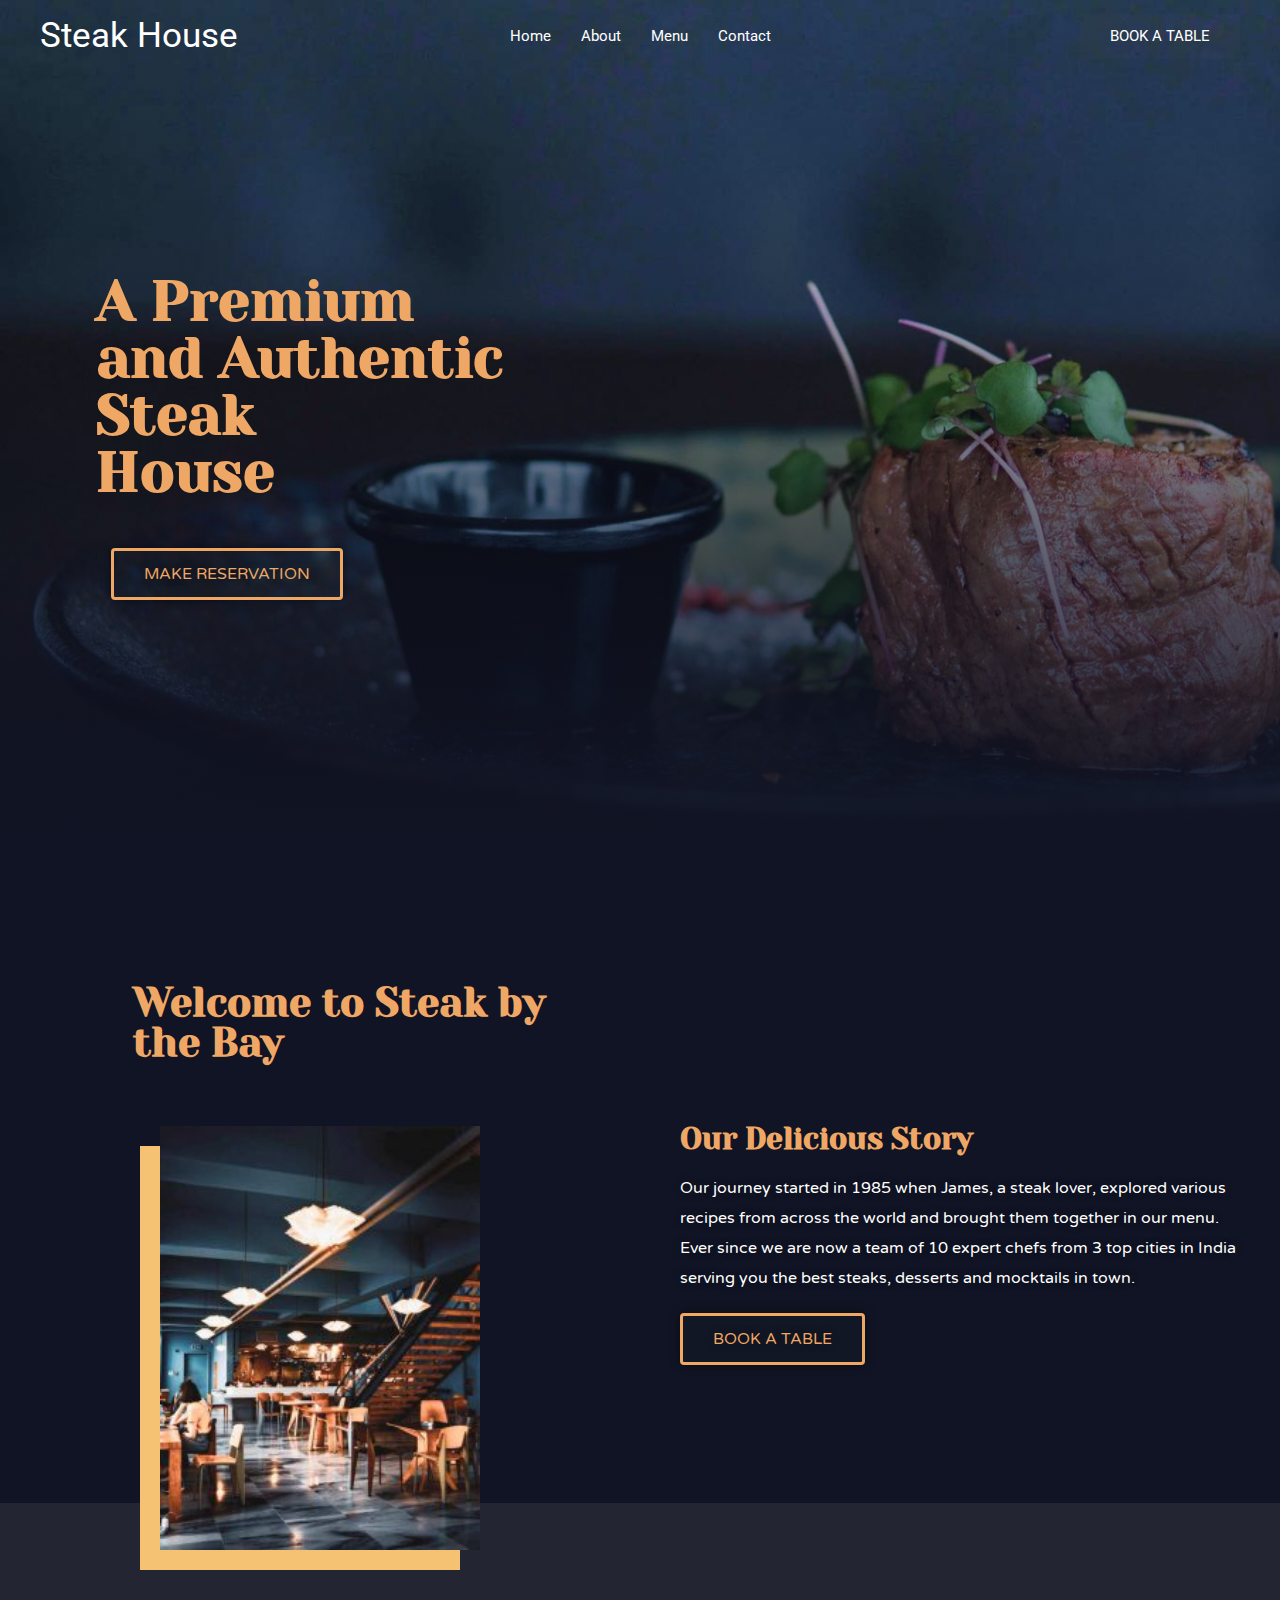
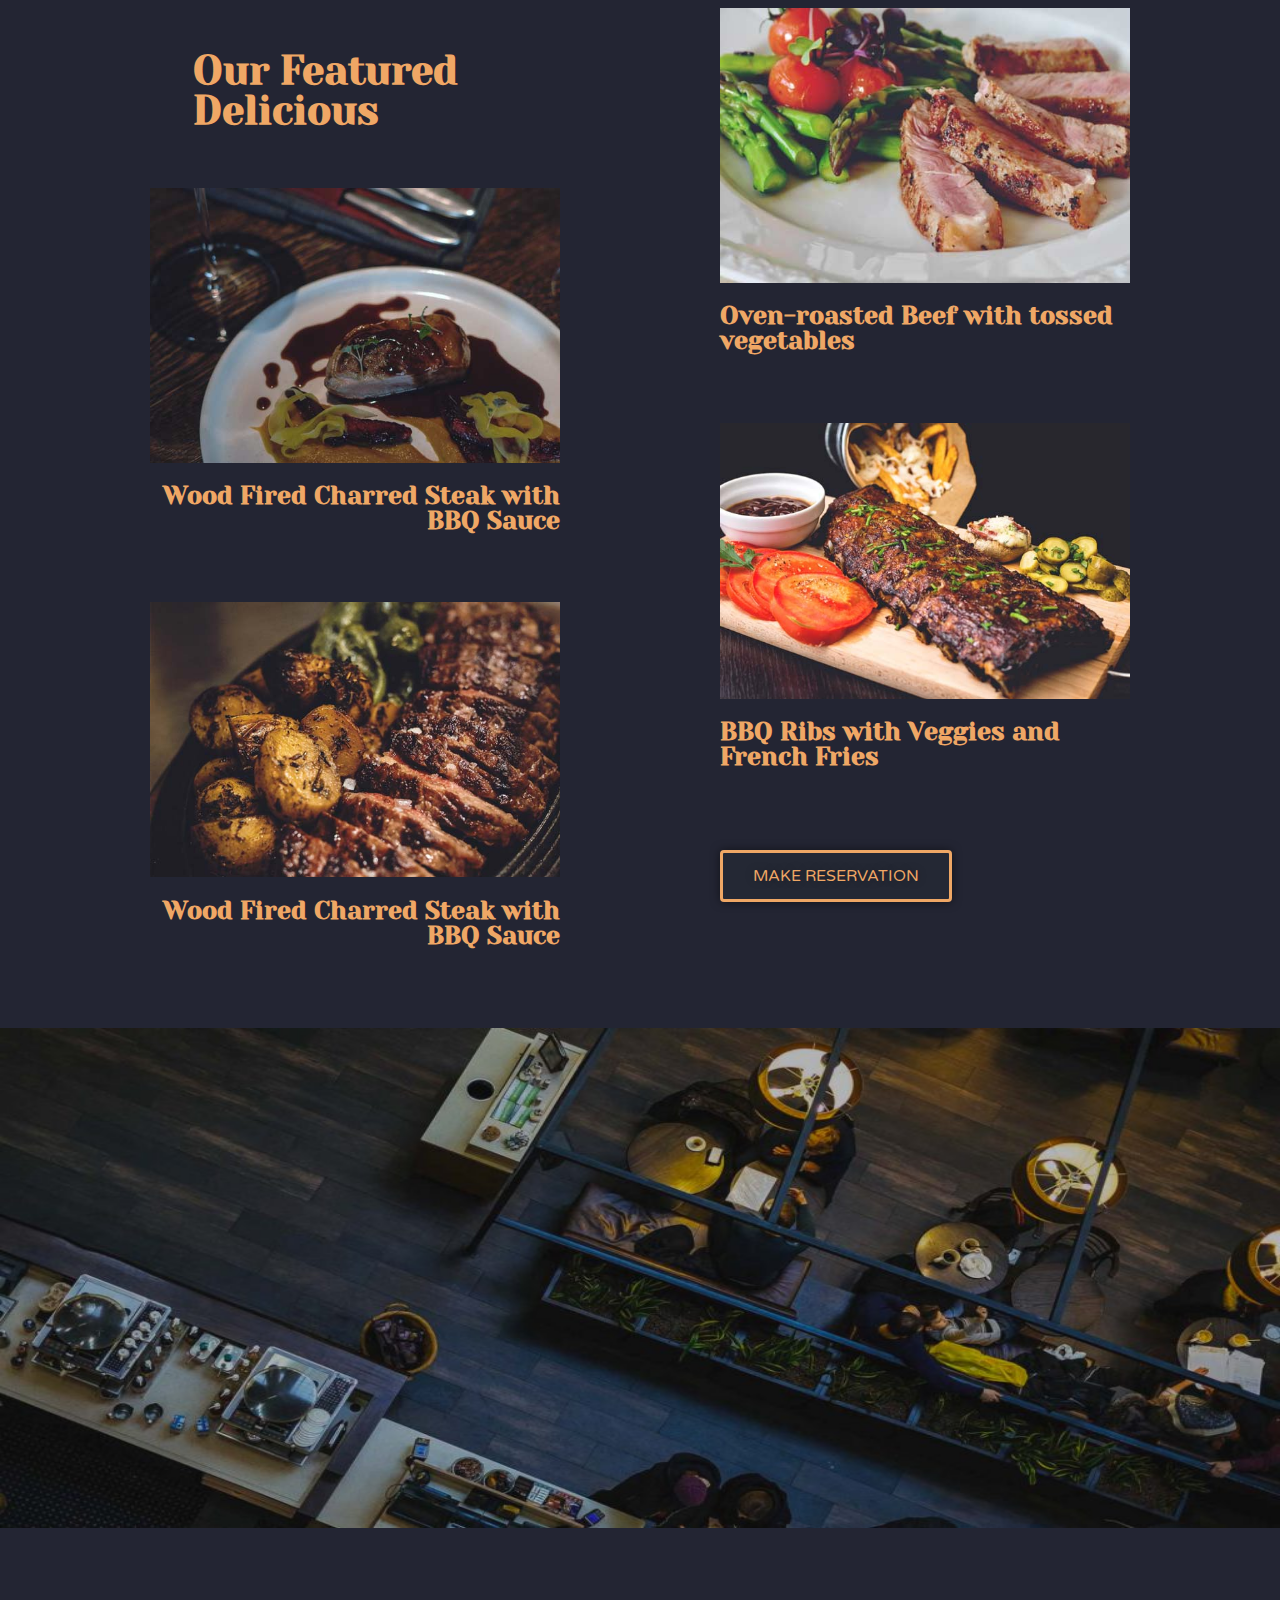
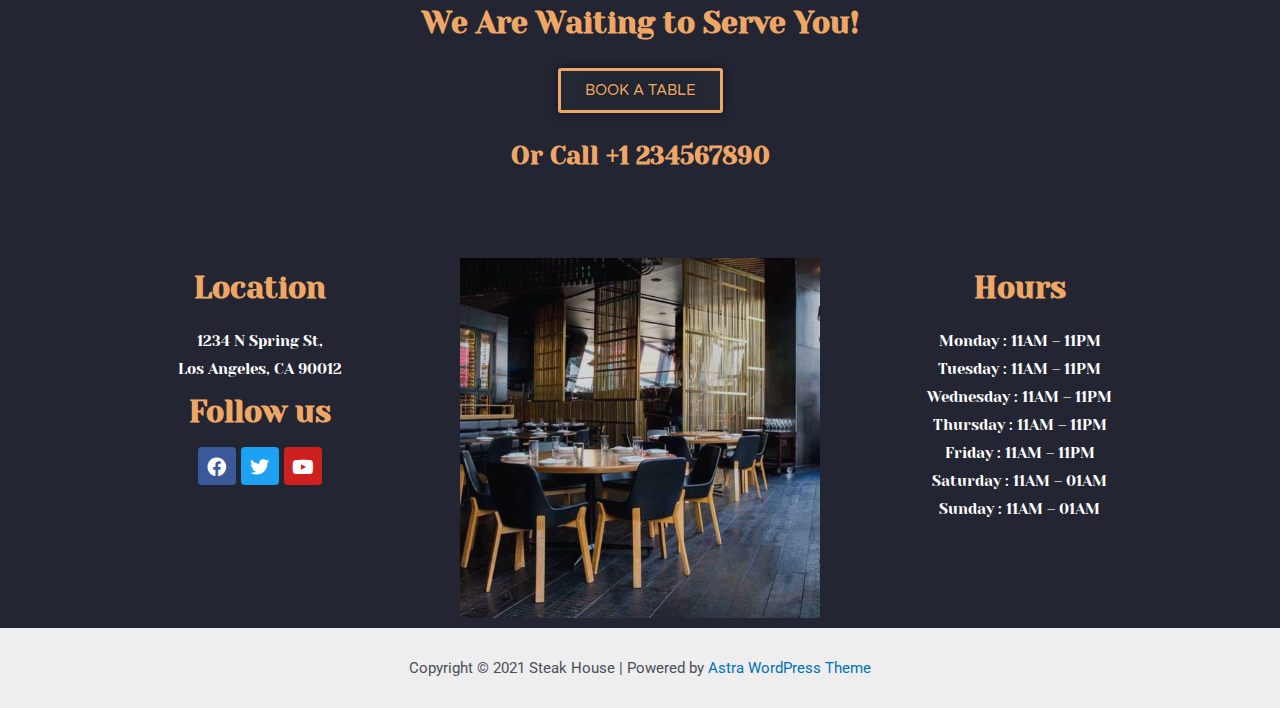
==== commit 0b3de932: "Change Paragraph color" ====
--- a/index.html
+++ b/index.html
@@ -35,7 +35,7 @@
 <style id="elementor-frontend-inline-css">@font-face{font-family:eicons;src:url(https://kalpeshbbsf.github.io/Wordpress-Website/wp-content/plugins/elementor/assets/lib/eicons/fonts/eicons.eot?5.10.0);src:url(https://kalpeshbbsf.github.io/Wordpress-Website/wp-content/plugins/elementor/assets/lib/eicons/fonts/eicons.eot?5.10.0#iefix) format("embedded-opentype"),url(https://kalpeshbbsf.github.io/Wordpress-Website/wp-content/plugins/elementor/assets/lib/eicons/fonts/eicons.woff2?5.10.0) format("woff2"),url(https://kalpeshbbsf.github.io/Wordpress-Website/wp-content/plugins/elementor/assets/lib/eicons/fonts/eicons.woff?5.10.0) format("woff"),url(https://kalpeshbbsf.github.io/Wordpress-Website/wp-content/plugins/elementor/assets/lib/eicons/fonts/eicons.ttf?5.10.0) format("truetype"),url(https://kalpeshbbsf.github.io/Wordpress-Website/wp-content/plugins/elementor/assets/lib/eicons/fonts/eicons.svg?5.10.0#eicon) format("svg");font-weight:400;font-style:normal}</style>
 <link rel="stylesheet" id="elementor-post-5-css" href="https://kalpeshbbsf.github.io/Wordpress-Website/wp-content/uploads/elementor/css/post-5.css?ver=1639371256" media="all">
 <link rel="stylesheet" id="elementor-global-css" href="https://kalpeshbbsf.github.io/Wordpress-Website/wp-content/uploads/elementor/css/global.css?ver=1639374181" media="all">
-<link rel="stylesheet" id="elementor-post-8-css" href="https://kalpeshbbsf.github.io/Wordpress-Website/wp-content/uploads/elementor/css/post-8.css?ver=1639454097" media="all">
+<link rel="stylesheet" id="elementor-post-8-css" href="https://kalpeshbbsf.github.io/Wordpress-Website/wp-content/uploads/elementor/css/post-8.css?ver=1639468098" media="all">
 <link rel="stylesheet" id="google-fonts-1-css" href="https://fonts.googleapis.com/css?family=Roboto%3A100%2C100italic%2C200%2C200italic%2C300%2C300italic%2C400%2C400italic%2C500%2C500italic%2C600%2C600italic%2C700%2C700italic%2C800%2C800italic%2C900%2C900italic%7CRoboto+Slab%3A100%2C100italic%2C200%2C200italic%2C300%2C300italic%2C400%2C400italic%2C500%2C500italic%2C600%2C600italic%2C700%2C700italic%2C800%2C800italic%2C900%2C900italic%7CYeseva+One%3A100%2C100italic%2C200%2C200italic%2C300%2C300italic%2C400%2C400italic%2C500%2C500italic%2C600%2C600italic%2C700%2C700italic%2C800%2C800italic%2C900%2C900italic%7CVarela+Round%3A100%2C100italic%2C200%2C200italic%2C300%2C300italic%2C400%2C400italic%2C500%2C500italic%2C600%2C600italic%2C700%2C700italic%2C800%2C800italic%2C900%2C900italic&#038;display=auto&#038;ver=5.8.2" media="all">
 <link rel="stylesheet" id="elementor-icons-shared-0-css" href="https://kalpeshbbsf.github.io/Wordpress-Website/wp-content/plugins/elementor/assets/lib/font-awesome/css/fontawesome.min.css?ver=5.15.3" media="all">
 <link rel="stylesheet" id="elementor-icons-fa-brands-css" href="https://kalpeshbbsf.github.io/Wordpress-Website/wp-content/plugins/elementor/assets/lib/font-awesome/css/brands.min.css?ver=5.15.3" media="all">
@@ -211,7 +211,7 @@
 				</div>
 				<div class="elementor-element elementor-element-c86019a elementor-widget elementor-widget-text-editor" data-id="c86019a" data-element_type="widget" data-widget_type="text-editor.default">
 				<div class="elementor-widget-container">
-							<p><span style="font-style: inherit; font-weight: inherit; color: var( --e-global-color-text ); font-family: var( --e-global-typography-text-font-family ), Sans-serif;">Our journey started in 1985 when James, a steak lover, explored various recipes from across the world and brought them together in our menu. Ever since we are now a team of 10 expert chefs from 3 top cities in India serving you the best steaks, desserts and mocktails in town.</span></p>						</div>
+							Our journey started in 1985 when James, a steak lover, explored various recipes from across the world and brought them together in our menu. Ever since we are now a team of 10 expert chefs from 3 top cities in India serving you the best steaks, desserts and mocktails in town.						</div>
 				</div>
 				<div class="elementor-element elementor-element-0a20dd8 elementor-align-left elementor-widget elementor-widget-button" data-id="0a20dd8" data-element_type="widget" data-widget_type="button.default">
 				<div class="elementor-widget-container">
@@ -337,9 +337,7 @@
 				</div>
 				<div class="elementor-element elementor-element-a691171 elementor-widget elementor-widget-text-editor" data-id="a691171" data-element_type="widget" data-widget_type="text-editor.default">
 				<div class="elementor-widget-container">
-							<h6>1234 N Spring St,</h6>
-<h6>Los Angeles, CA 90012</h6>
-<p> </p>						</div>
+							<p>1234 N Spring St,<br><span style="font-style: inherit; font-weight: inherit; color: var( --e-global-color-astglobalcolor5 );">Los Angeles, CA 90012</span></p>						</div>
 				</div>
 				<div class="elementor-element elementor-element-0f8aa98 elementor-widget elementor-widget-heading" data-id="0f8aa98" data-element_type="widget" data-widget_type="heading.default">
 				<div class="elementor-widget-container">
@@ -384,8 +382,7 @@
 				</div>
 				<div class="elementor-element elementor-element-ec9f118 elementor-widget elementor-widget-text-editor" data-id="ec9f118" data-element_type="widget" data-widget_type="text-editor.default">
 				<div class="elementor-widget-container">
-							<h6>Monday : 11AM – 11PM<br>Tuesday : 11AM – 11PM<br>Wednesday : 11AM – 11PM<br>Thursday : 11AM – 11PM<br>Friday : 11AM – 11PM<br>Saturday : 11AM – 01AM<br>Sunday : 11AM – 01AM</h6>
-<p> </p>						</div>
+							<p>Monday : 11AM – 11PM<br>Tuesday : 11AM – 11PM<br>Wednesday : 11AM – 11PM<br>Thursday : 11AM – 11PM<br>Friday : 11AM – 11PM<br>Saturday : 11AM – 01AM<br>Sunday : 11AM – 01AM</p>						</div>
 				</div>
 					</div>
 		</div>
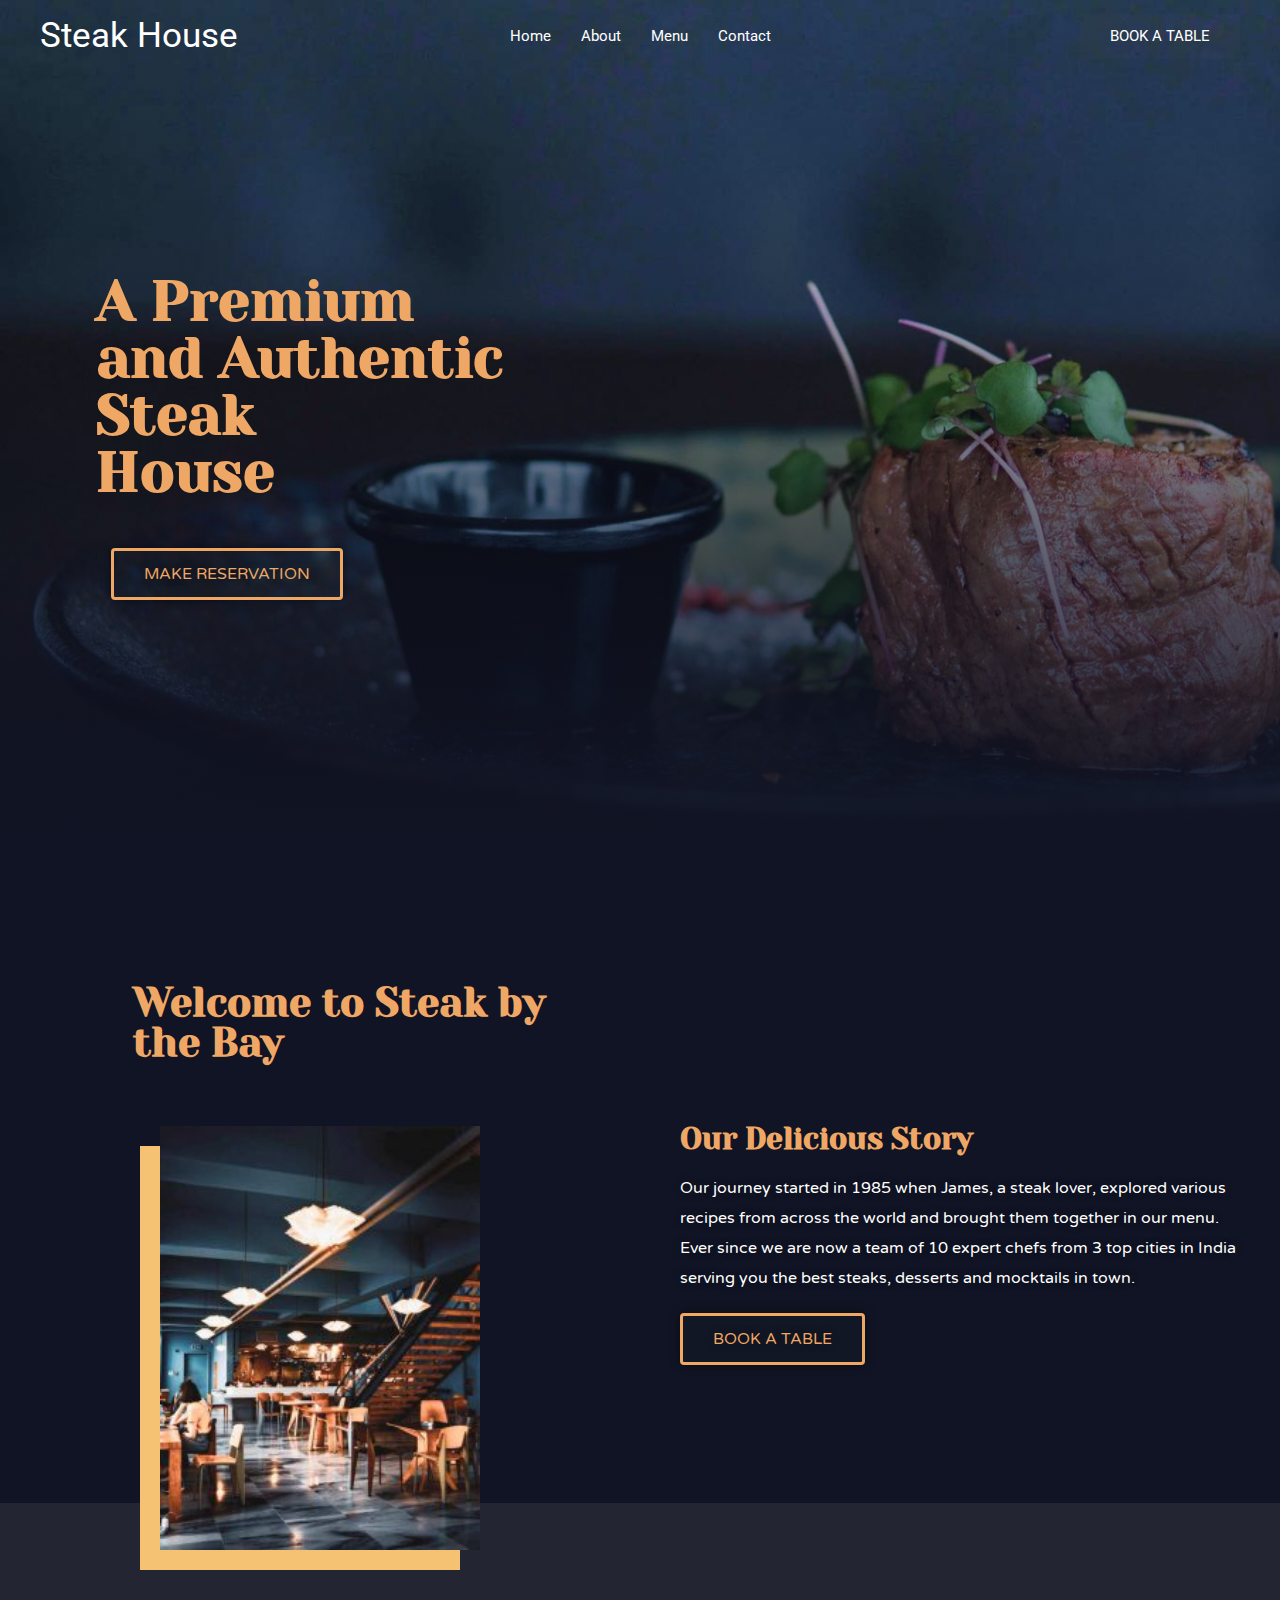
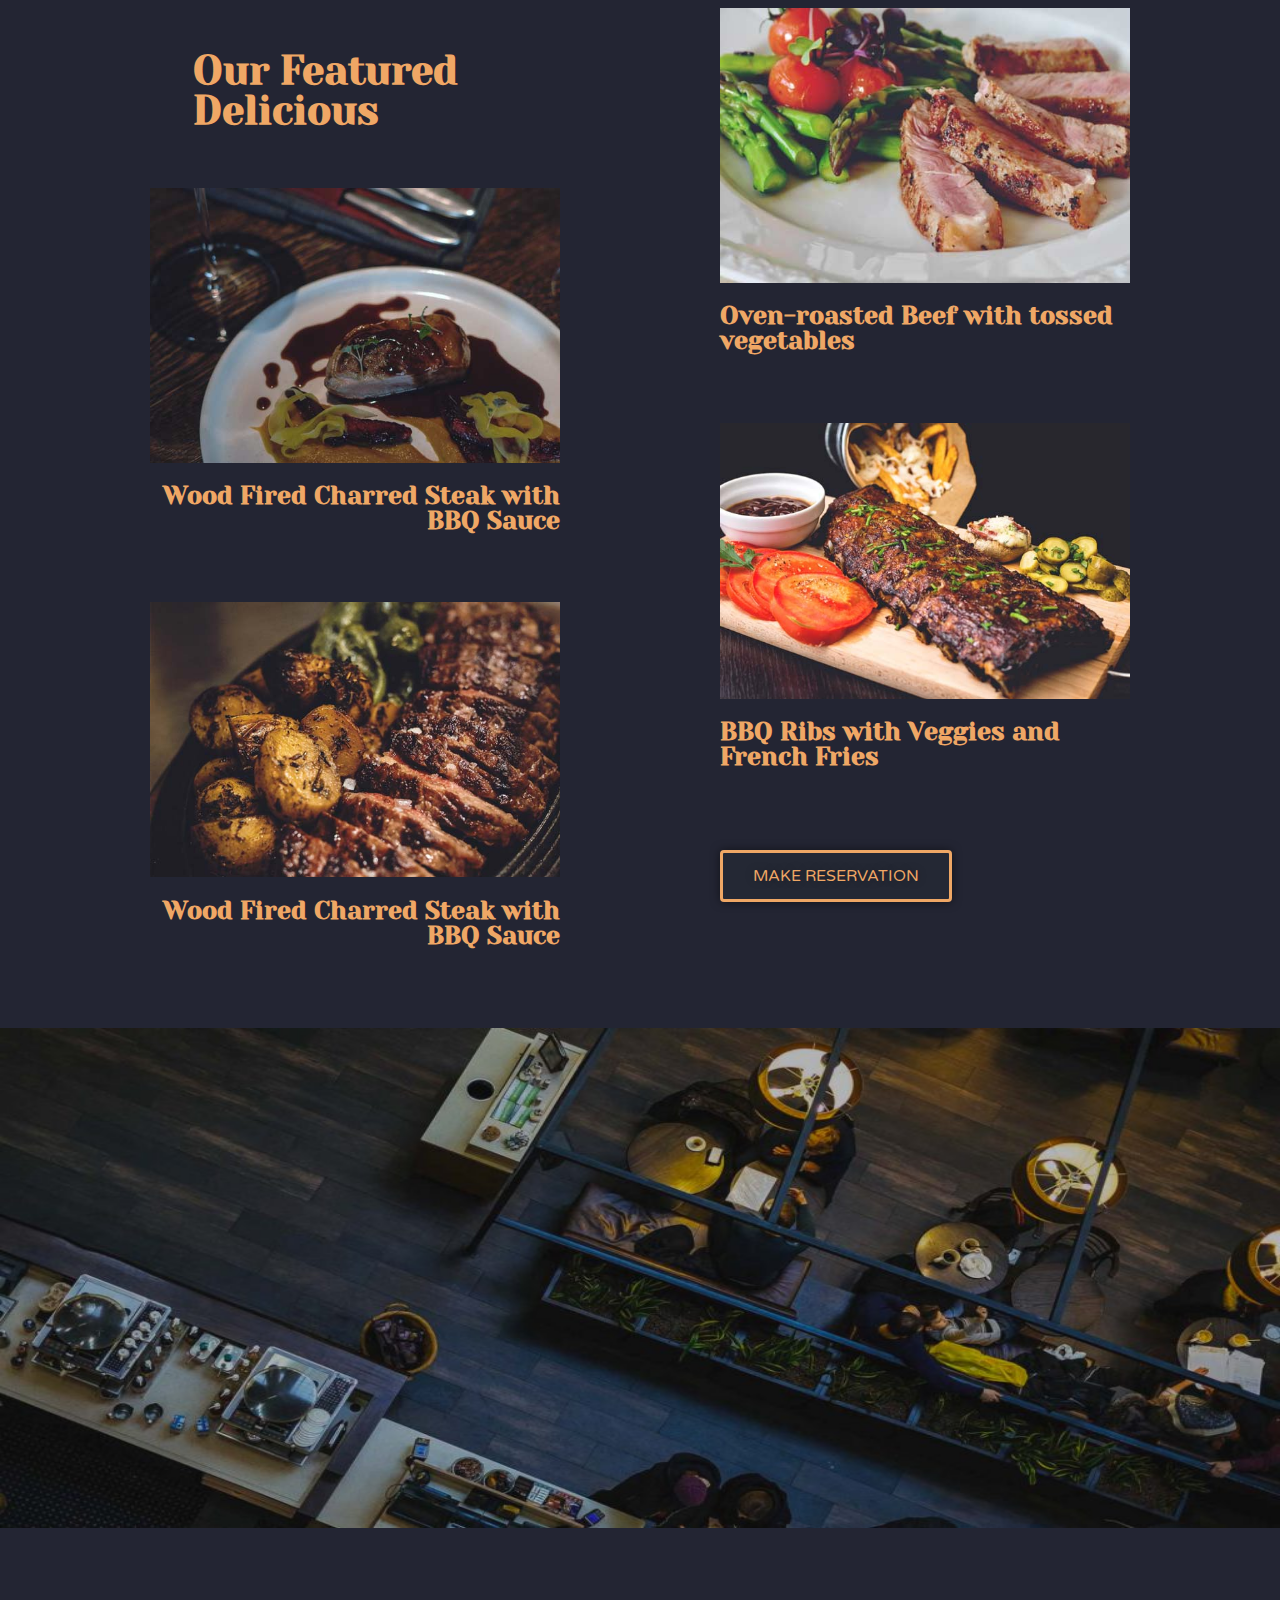
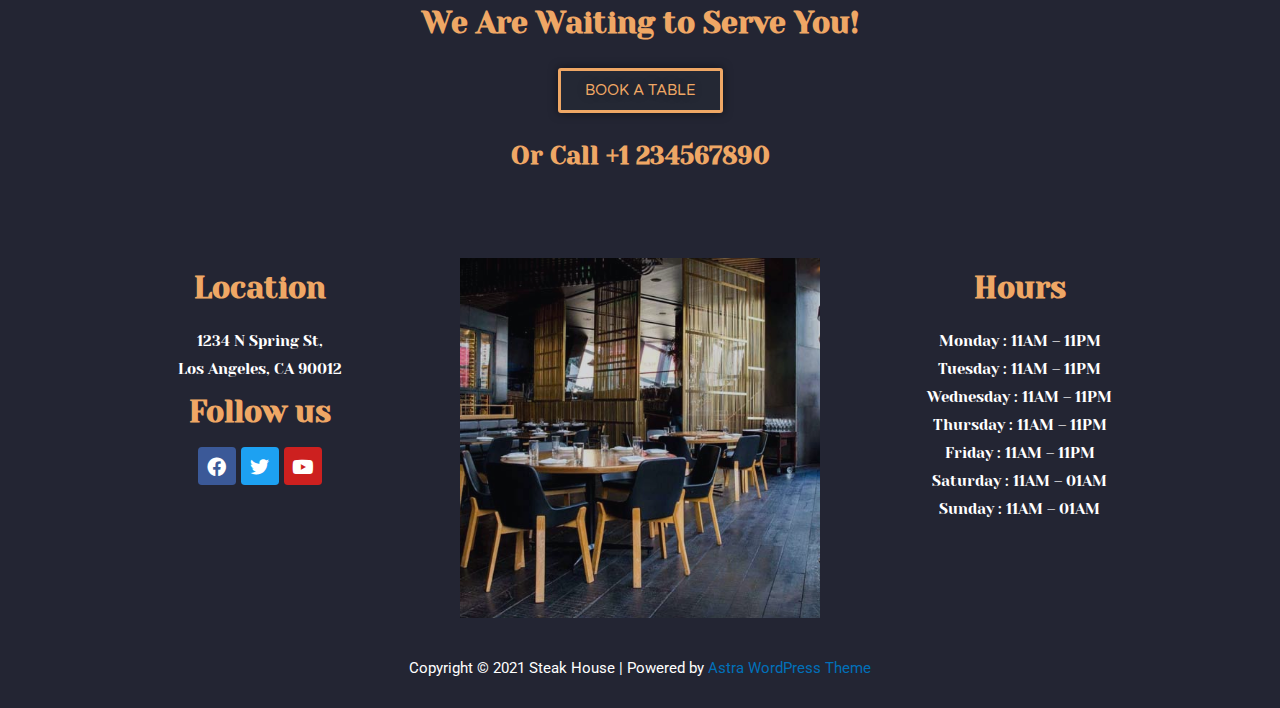
==== commit 7e212eb2: "Updated Footer Background color" ====
--- a/index.html
+++ b/index.html
@@ -27,7 +27,7 @@
 	padding: 0 !important;
 }</style>
 	<link rel="stylesheet" id="astra-theme-css-css" href="https://kalpeshbbsf.github.io/Wordpress-Website/wp-content/themes/astra/assets/css/minified/main.min.css?ver=3.7.5" media="all">
-<style id="astra-theme-css-inline-css">html{font-size:93.75%;}a,.page-title{color:var(--ast-global-color-0);}a:hover,a:focus{color:var(--ast-global-color-1);}body,button,input,select,textarea,.ast-button,.ast-custom-button{font-family:-apple-system,BlinkMacSystemFont,Segoe UI,Roboto,Oxygen-Sans,Ubuntu,Cantarell,Helvetica Neue,sans-serif;font-weight:inherit;font-size:15px;font-size:1rem;}blockquote{color:var(--ast-global-color-3);}.ast-site-identity .site-title a{color:#ffffff;}.site-title{font-size:35px;font-size:2.3333333333333rem;display:block;}.ast-archive-description .ast-archive-title{font-size:40px;font-size:2.6666666666667rem;}.site-header .site-description{font-size:15px;font-size:1rem;display:none;}.entry-title{font-size:30px;font-size:2rem;}h1,.entry-content h1{font-size:40px;font-size:2.6666666666667rem;}h2,.entry-content h2{font-size:30px;font-size:2rem;}h3,.entry-content h3{font-size:25px;font-size:1.6666666666667rem;}h4,.entry-content h4{font-size:20px;font-size:1.3333333333333rem;}h5,.entry-content h5{font-size:18px;font-size:1.2rem;}h6,.entry-content h6{font-size:15px;font-size:1rem;}.ast-single-post .entry-title,.page-title{font-size:30px;font-size:2rem;}::selection{background-color:var(--ast-global-color-0);color:#ffffff;}body,h1,.entry-title a,.entry-content h1,h2,.entry-content h2,h3,.entry-content h3,h4,.entry-content h4,h5,.entry-content h5,h6,.entry-content h6{color:var(--ast-global-color-3);}.tagcloud a:hover,.tagcloud a:focus,.tagcloud a.current-item{color:#ffffff;border-color:var(--ast-global-color-0);background-color:var(--ast-global-color-0);}input:focus,input[type="text"]:focus,input[type="email"]:focus,input[type="url"]:focus,input[type="password"]:focus,input[type="reset"]:focus,input[type="search"]:focus,textarea:focus{border-color:var(--ast-global-color-0);}input[type="radio"]:checked,input[type=reset],input[type="checkbox"]:checked,input[type="checkbox"]:hover:checked,input[type="checkbox"]:focus:checked,input[type=range]::-webkit-slider-thumb{border-color:var(--ast-global-color-0);background-color:var(--ast-global-color-0);box-shadow:none;}.site-footer a:hover + .post-count,.site-footer a:focus + .post-count{background:var(--ast-global-color-0);border-color:var(--ast-global-color-0);}.single .nav-links .nav-previous,.single .nav-links .nav-next{color:var(--ast-global-color-0);}.entry-meta,.entry-meta *{line-height:1.45;color:var(--ast-global-color-0);}.entry-meta a:hover,.entry-meta a:hover *,.entry-meta a:focus,.entry-meta a:focus *,.page-links > .page-link,.page-links .page-link:hover,.post-navigation a:hover{color:var(--ast-global-color-1);}#cat option,.secondary .calendar_wrap thead a,.secondary .calendar_wrap thead a:visited{color:var(--ast-global-color-0);}.secondary .calendar_wrap #today,.ast-progress-val span{background:var(--ast-global-color-0);}.secondary a:hover + .post-count,.secondary a:focus + .post-count{background:var(--ast-global-color-0);border-color:var(--ast-global-color-0);}.calendar_wrap #today > a{color:#ffffff;}.page-links .page-link,.single .post-navigation a{color:var(--ast-global-color-0);}.ast-archive-title{color:var(--ast-global-color-2);}.widget-title{font-size:21px;font-size:1.4rem;color:var(--ast-global-color-2);}.ast-single-post .entry-content a,.ast-comment-content a:not(.ast-comment-edit-reply-wrap a){text-decoration:underline;}.ast-single-post .wp-block-button .wp-block-button__link,.ast-single-post .elementor-button-wrapper .elementor-button,.ast-single-post .entry-content .uagb-tab a,.ast-single-post .entry-content .uagb-ifb-cta a,.ast-single-post .entry-content .wp-block-uagb-buttons a,.ast-single-post .entry-content .uabb-module-content a,.ast-single-post .entry-content .uagb-post-grid a,.ast-single-post .entry-content .uagb-timeline a,.ast-single-post .entry-content .uagb-toc__wrap a,.ast-single-post .entry-content .uagb-taxomony-box a,.ast-single-post .entry-content .woocommerce a{text-decoration:none;}.ast-logo-title-inline .site-logo-img{padding-right:1em;}.ast-page-builder-template .hentry {margin: 0;}.ast-page-builder-template .site-content > .ast-container {max-width: 100%;padding: 0;}.ast-page-builder-template .site-content #primary {padding: 0;margin: 0;}.ast-page-builder-template .no-results {text-align: center;margin: 4em auto;}.ast-page-builder-template .ast-pagination {padding: 2em;}.ast-page-builder-template .entry-header.ast-no-title.ast-no-thumbnail {margin-top: 0;}.ast-page-builder-template .entry-header.ast-header-without-markup {margin-top: 0;margin-bottom: 0;}.ast-page-builder-template .entry-header.ast-no-title.ast-no-meta {margin-bottom: 0;}.ast-page-builder-template.single .post-navigation {padding-bottom: 2em;}.ast-page-builder-template.single-post .site-content > .ast-container {max-width: 100%;}.ast-page-builder-template .entry-header {margin-top: 4em;margin-left: auto;margin-right: auto;padding-left: 20px;padding-right: 20px;}.ast-page-builder-template .ast-archive-description {margin-top: 4em;margin-left: auto;margin-right: auto;padding-left: 20px;padding-right: 20px;}.single.ast-page-builder-template .entry-header {padding-left: 20px;padding-right: 20px;}@media (max-width:921px){#ast-desktop-header{display:none;}}@media (min-width:921px){#ast-mobile-header{display:none;}}.wp-block-buttons.aligncenter{justify-content:center;}@media (min-width:1200px){.wp-block-group .has-background{padding:20px;}}@media (min-width:1200px){.wp-block-cover-image.alignwide .wp-block-cover__inner-container,.wp-block-cover.alignwide .wp-block-cover__inner-container,.wp-block-cover-image.alignfull .wp-block-cover__inner-container,.wp-block-cover.alignfull .wp-block-cover__inner-container{width:100%;}}.ast-plain-container.ast-no-sidebar #primary{margin-top:0;margin-bottom:0;}@media (max-width:921px){.ast-theme-transparent-header #primary,.ast-theme-transparent-header #secondary{padding:0;}}.wp-block-columns{margin-bottom:unset;}.wp-block-image.size-full{margin:2rem 0;}.wp-block-separator.has-background{padding:0;}.wp-block-gallery{margin-bottom:1.6em;}.wp-block-group{padding-top:4em;padding-bottom:4em;}.wp-block-group__inner-container .wp-block-columns:last-child,.wp-block-group__inner-container :last-child,.wp-block-table table{margin-bottom:0;}.blocks-gallery-grid{width:100%;}.wp-block-navigation-link__content{padding:5px 0;}.wp-block-group .wp-block-group .has-text-align-center,.wp-block-group .wp-block-column .has-text-align-center{max-width:100%;}.has-text-align-center{margin:0 auto;}@media (max-width:1200px){.wp-block-group{padding:3em;}.wp-block-group .wp-block-group{padding:1.5em;}.wp-block-columns,.wp-block-column{margin:1rem 0;}}@media (min-width:921px){.wp-block-columns .wp-block-group{padding:2em;}}@media (max-width:544px){.wp-block-cover-image .wp-block-cover__inner-container,.wp-block-cover .wp-block-cover__inner-container{width:unset;}.wp-block-cover,.wp-block-cover-image{padding:2em 0;}.wp-block-group,.wp-block-cover{padding:2em;}.wp-block-media-text__media img,.wp-block-media-text__media video{width:unset;max-width:100%;}.wp-block-media-text.has-background .wp-block-media-text__content{padding:1em;}}@media (max-width:921px){.ast-plain-container.ast-no-sidebar #primary{padding:0;}}@media (min-width:544px){.entry-content .wp-block-media-text.has-media-on-the-right .wp-block-media-text__content{padding:0 8% 0 0;}.entry-content .wp-block-media-text .wp-block-media-text__content{padding:0 0 0 8%;}.ast-plain-container .site-content .entry-content .has-custom-content-position.is-position-bottom-left > *,.ast-plain-container .site-content .entry-content .has-custom-content-position.is-position-bottom-right > *,.ast-plain-container .site-content .entry-content .has-custom-content-position.is-position-top-left > *,.ast-plain-container .site-content .entry-content .has-custom-content-position.is-position-top-right > *,.ast-plain-container .site-content .entry-content .has-custom-content-position.is-position-center-right > *,.ast-plain-container .site-content .entry-content .has-custom-content-position.is-position-center-left > *{margin:0;}}@media (max-width:544px){.entry-content .wp-block-media-text .wp-block-media-text__content{padding:8% 0;}.wp-block-media-text .wp-block-media-text__media img{width:auto;max-width:100%;}}.wp-block-button.is-style-outline .wp-block-button__link{border-color:var(--ast-global-color-0);}.wp-block-button.is-style-outline > .wp-block-button__link:not(.has-text-color),.wp-block-button.wp-block-button__link.is-style-outline:not(.has-text-color){color:var(--ast-global-color-0);}.wp-block-button.is-style-outline .wp-block-button__link:hover,.wp-block-button.is-style-outline .wp-block-button__link:focus{color:#ffffff !important;background-color:var(--ast-global-color-1);border-color:var(--ast-global-color-1);}.post-page-numbers.current .page-link,.ast-pagination .page-numbers.current{color:#ffffff;border-color:var(--ast-global-color-0);background-color:var(--ast-global-color-0);border-radius:2px;}@media (min-width:544px){.entry-content > .alignleft{margin-right:20px;}.entry-content > .alignright{margin-left:20px;}}h1.widget-title{font-weight:inherit;}h2.widget-title{font-weight:inherit;}h3.widget-title{font-weight:inherit;}@media (max-width:921px){.ast-separate-container .ast-article-post,.ast-separate-container .ast-article-single{padding:1.5em 2.14em;}.ast-separate-container #primary,.ast-separate-container #secondary{padding:1.5em 0;}#primary,#secondary{padding:1.5em 0;margin:0;}.ast-left-sidebar #content > .ast-container{display:flex;flex-direction:column-reverse;width:100%;}.ast-author-box img.avatar{margin:20px 0 0 0;}}@media (min-width:922px){.ast-separate-container.ast-right-sidebar #primary,.ast-separate-container.ast-left-sidebar #primary{border:0;}.search-no-results.ast-separate-container #primary{margin-bottom:4em;}}.wp-block-button .wp-block-button__link{color:#ffffff;}.wp-block-button .wp-block-button__link:hover,.wp-block-button .wp-block-button__link:focus{color:#ffffff;background-color:var(--ast-global-color-1);border-color:var(--ast-global-color-1);}.wp-block-button .wp-block-button__link{border-style:solid;border-color:var(--ast-global-color-0);background-color:var(--ast-global-color-0);color:#ffffff;font-family:inherit;font-weight:inherit;line-height:1;border-radius:2px;}.wp-block-buttons .wp-block-button .wp-block-button__link{padding-top:15px;padding-right:30px;padding-bottom:15px;padding-left:30px;}@media (max-width:921px){.wp-block-button .wp-block-button__link{padding-top:14px;padding-right:28px;padding-bottom:14px;padding-left:28px;}}@media (max-width:544px){.wp-block-button .wp-block-button__link{padding-top:12px;padding-right:24px;padding-bottom:12px;padding-left:24px;}}.menu-toggle,button,.ast-button,.ast-custom-button,.button,input#submit,input[type="button"],input[type="submit"],input[type="reset"],form[CLASS*="wp-block-search__"].wp-block-search .wp-block-search__inside-wrapper .wp-block-search__button,body .wp-block-file .wp-block-file__button{border-style:solid;border-top-width:0;border-right-width:0;border-left-width:0;border-bottom-width:0;color:#ffffff;border-color:var(--ast-global-color-0);background-color:var(--ast-global-color-0);border-radius:2px;padding-top:15px;padding-right:30px;padding-bottom:15px;padding-left:30px;font-family:inherit;font-weight:inherit;line-height:1;}button:focus,.menu-toggle:hover,button:hover,.ast-button:hover,.ast-custom-button:hover .button:hover,.ast-custom-button:hover ,input[type=reset]:hover,input[type=reset]:focus,input#submit:hover,input#submit:focus,input[type="button"]:hover,input[type="button"]:focus,input[type="submit"]:hover,input[type="submit"]:focus,form[CLASS*="wp-block-search__"].wp-block-search .wp-block-search__inside-wrapper .wp-block-search__button:hover,form[CLASS*="wp-block-search__"].wp-block-search .wp-block-search__inside-wrapper .wp-block-search__button:focus,body .wp-block-file .wp-block-file__button:hover,body .wp-block-file .wp-block-file__button:focus{color:#ffffff;background-color:var(--ast-global-color-1);border-color:var(--ast-global-color-1);}@media (min-width:544px){.ast-container{max-width:100%;}}@media (max-width:544px){.ast-separate-container .ast-article-post,.ast-separate-container .ast-article-single,.ast-separate-container .comments-title,.ast-separate-container .ast-archive-description{padding:1.5em 1em;}.ast-separate-container #content .ast-container{padding-left:0.54em;padding-right:0.54em;}.ast-separate-container .ast-comment-list li.depth-1{padding:1.5em 1em;margin-bottom:1.5em;}.ast-separate-container .ast-comment-list .bypostauthor{padding:.5em;}.ast-search-menu-icon.ast-dropdown-active .search-field{width:170px;}.menu-toggle,button,.ast-button,.button,input#submit,input[type="button"],input[type="submit"],input[type="reset"]{padding-top:12px;padding-right:24px;padding-bottom:12px;padding-left:24px;}}@media (max-width:921px){.menu-toggle,button,.ast-button,.button,input#submit,input[type="button"],input[type="submit"],input[type="reset"]{padding-top:14px;padding-right:28px;padding-bottom:14px;padding-left:28px;}.ast-mobile-header-stack .main-header-bar .ast-search-menu-icon{display:inline-block;}.ast-header-break-point.ast-header-custom-item-outside .ast-mobile-header-stack .main-header-bar .ast-search-icon{margin:0;}.ast-comment-avatar-wrap img{max-width:2.5em;}.ast-separate-container .ast-comment-list li.depth-1{padding:1.5em 2.14em;}.ast-separate-container .comment-respond{padding:2em 2.14em;}.ast-comment-meta{padding:0 1.8888em 1.3333em;}}.entry-content > .wp-block-group,.entry-content > .wp-block-media-text,.entry-content > .wp-block-cover,.entry-content > .wp-block-columns{max-width:58em;width:calc(100% - 4em);margin-left:auto;margin-right:auto;}.entry-content [class*="__inner-container"] > .alignfull{max-width:100%;margin-left:0;margin-right:0;}.entry-content [class*="__inner-container"] > *:not(.alignwide):not(.alignfull):not(.alignleft):not(.alignright){margin-left:auto;margin-right:auto;}.entry-content [class*="__inner-container"] > *:not(.alignwide):not(p):not(.alignfull):not(.alignleft):not(.alignright):not(.is-style-wide):not(iframe){max-width:50rem;width:100%;}@media (min-width:921px){.entry-content > .wp-block-group.alignwide.has-background,.entry-content > .wp-block-group.alignfull.has-background,.entry-content > .wp-block-cover.alignwide,.entry-content > .wp-block-cover.alignfull,.entry-content > .wp-block-columns.has-background.alignwide,.entry-content > .wp-block-columns.has-background.alignfull{margin-top:0;margin-bottom:0;padding:6em 4em;}.entry-content > .wp-block-columns.has-background{margin-bottom:0;}}@media (min-width:1200px){.entry-content .alignfull p{max-width:1200px;}.entry-content .alignfull{max-width:100%;width:100%;}.ast-page-builder-template .entry-content .alignwide,.entry-content [class*="__inner-container"] > .alignwide{max-width:1200px;margin-left:0;margin-right:0;}.entry-content .alignfull [class*="__inner-container"] > .alignwide{max-width:80rem;}}@media (min-width:545px){.site-main .entry-content > .alignwide{margin:0 auto;}.wp-block-group.has-background,.entry-content > .wp-block-cover,.entry-content > .wp-block-columns.has-background{padding:4em;margin-top:0;margin-bottom:0;}.entry-content .wp-block-media-text.alignfull .wp-block-media-text__content,.entry-content .wp-block-media-text.has-background .wp-block-media-text__content{padding:0 8%;}}@media (max-width:921px){.site-title{display:block;}.ast-archive-description .ast-archive-title{font-size:40px;}.site-header .site-description{display:none;}.entry-title{font-size:30px;}h1,.entry-content h1{font-size:30px;}h2,.entry-content h2{font-size:25px;}h3,.entry-content h3{font-size:20px;}.ast-single-post .entry-title,.page-title{font-size:30px;}}@media (max-width:544px){.site-title{display:block;}.ast-archive-description .ast-archive-title{font-size:40px;}.site-header .site-description{display:none;}.entry-title{font-size:30px;}h1,.entry-content h1{font-size:30px;}h2,.entry-content h2{font-size:25px;}h3,.entry-content h3{font-size:20px;}.ast-single-post .entry-title,.page-title{font-size:30px;}}@media (max-width:921px){html{font-size:85.5%;}}@media (max-width:544px){html{font-size:85.5%;}}@media (min-width:922px){.ast-container{max-width:1240px;}}@media (min-width:922px){.site-content .ast-container{display:flex;}}@media (max-width:921px){.site-content .ast-container{flex-direction:column;}}@media (min-width:922px){.main-header-menu .sub-menu .menu-item.ast-left-align-sub-menu:hover > .sub-menu,.main-header-menu .sub-menu .menu-item.ast-left-align-sub-menu.focus > .sub-menu{margin-left:-0px;}}.ast-theme-transparent-header [data-section="section-header-mobile-trigger"] .ast-button-wrap .ast-mobile-menu-trigger-minimal{background:transparent;}.wp-block-search {margin-bottom: 20px;}.wp-block-site-tagline {margin-top: 20px;}form.wp-block-search .wp-block-search__input,.wp-block-search.wp-block-search__button-inside .wp-block-search__inside-wrapper,.wp-block-search.wp-block-search__button-inside .wp-block-search__inside-wrapper {border-color: #eaeaea;background: #fafafa;}.wp-block-search.wp-block-search__button-inside .wp-block-search__inside-wrapper .wp-block-search__input:focus,.wp-block-loginout input:focus {outline: thin dotted;}.wp-block-loginout input:focus {border-color: transparent;} form.wp-block-search .wp-block-search__inside-wrapper .wp-block-search__input {padding: 12px;}form.wp-block-search .wp-block-search__button svg {fill: currentColor;width: 20px;height: 20px;}.wp-block-loginout p label {display: block;}.wp-block-loginout p:not(.login-remember):not(.login-submit) input {width: 100%;}.wp-block-loginout .login-remember input {width: 1.1rem;height: 1.1rem;margin: 0 5px 4px 0;vertical-align: middle;}body .wp-block-file .wp-block-file__button {text-decoration: none;}blockquote {padding: 0 1.2em 1.2em;}.wp-block-file {display: flex;align-items: center;flex-wrap: wrap;justify-content: space-between;}.wp-block-pullquote {border: none;}.wp-block-pullquote blockquote::before {content: "\201D";font-family: "Helvetica",sans-serif;display: flex;transform: rotate( 180deg );font-size: 6rem;font-style: normal;line-height: 1;font-weight: bold;align-items: center;justify-content: center;}figure.wp-block-pullquote.is-style-solid-color blockquote {max-width: 100%;text-align: inherit;}ul.wp-block-categories-list.wp-block-categories,ul.wp-block-archives-list.wp-block-archives {list-style-type: none;}.wp-block-button__link {border: 2px solid currentColor;}ul,ol {margin-left: 20px;}figure.alignright figcaption {text-align: right;}:root .has-ast-global-color-0-color{color:var(--ast-global-color-0);}:root .has-ast-global-color-0-background-color{background-color:var(--ast-global-color-0);}:root .wp-block-button .has-ast-global-color-0-color{color:var(--ast-global-color-0);}:root .wp-block-button .has-ast-global-color-0-background-color{background-color:var(--ast-global-color-0);}:root .has-ast-global-color-1-color{color:var(--ast-global-color-1);}:root .has-ast-global-color-1-background-color{background-color:var(--ast-global-color-1);}:root .wp-block-button .has-ast-global-color-1-color{color:var(--ast-global-color-1);}:root .wp-block-button .has-ast-global-color-1-background-color{background-color:var(--ast-global-color-1);}:root .has-ast-global-color-2-color{color:var(--ast-global-color-2);}:root .has-ast-global-color-2-background-color{background-color:var(--ast-global-color-2);}:root .wp-block-button .has-ast-global-color-2-color{color:var(--ast-global-color-2);}:root .wp-block-button .has-ast-global-color-2-background-color{background-color:var(--ast-global-color-2);}:root .has-ast-global-color-3-color{color:var(--ast-global-color-3);}:root .has-ast-global-color-3-background-color{background-color:var(--ast-global-color-3);}:root .wp-block-button .has-ast-global-color-3-color{color:var(--ast-global-color-3);}:root .wp-block-button .has-ast-global-color-3-background-color{background-color:var(--ast-global-color-3);}:root .has-ast-global-color-4-color{color:var(--ast-global-color-4);}:root .has-ast-global-color-4-background-color{background-color:var(--ast-global-color-4);}:root .wp-block-button .has-ast-global-color-4-color{color:var(--ast-global-color-4);}:root .wp-block-button .has-ast-global-color-4-background-color{background-color:var(--ast-global-color-4);}:root .has-ast-global-color-5-color{color:var(--ast-global-color-5);}:root .has-ast-global-color-5-background-color{background-color:var(--ast-global-color-5);}:root .wp-block-button .has-ast-global-color-5-color{color:var(--ast-global-color-5);}:root .wp-block-button .has-ast-global-color-5-background-color{background-color:var(--ast-global-color-5);}:root .has-ast-global-color-6-color{color:var(--ast-global-color-6);}:root .has-ast-global-color-6-background-color{background-color:var(--ast-global-color-6);}:root .wp-block-button .has-ast-global-color-6-color{color:var(--ast-global-color-6);}:root .wp-block-button .has-ast-global-color-6-background-color{background-color:var(--ast-global-color-6);}:root .has-ast-global-color-7-color{color:var(--ast-global-color-7);}:root .has-ast-global-color-7-background-color{background-color:var(--ast-global-color-7);}:root .wp-block-button .has-ast-global-color-7-color{color:var(--ast-global-color-7);}:root .wp-block-button .has-ast-global-color-7-background-color{background-color:var(--ast-global-color-7);}:root .has-ast-global-color-8-color{color:var(--ast-global-color-8);}:root .has-ast-global-color-8-background-color{background-color:var(--ast-global-color-8);}:root .wp-block-button .has-ast-global-color-8-color{color:var(--ast-global-color-8);}:root .wp-block-button .has-ast-global-color-8-background-color{background-color:var(--ast-global-color-8);}:root{--ast-global-color-0:#0170B9;--ast-global-color-1:#3a3a3a;--ast-global-color-2:#3a3a3a;--ast-global-color-3:#4B4F58;--ast-global-color-4:#F5F5F5;--ast-global-color-5:#FFFFFF;--ast-global-color-6:#F2F5F7;--ast-global-color-7:#424242;--ast-global-color-8:#000000;}.ast-theme-transparent-header #masthead .site-logo-img .transparent-custom-logo .astra-logo-svg{width:150px;}.ast-theme-transparent-header #masthead .site-logo-img .transparent-custom-logo img{ max-width:150px;}@media (max-width:921px){.ast-theme-transparent-header #masthead .site-logo-img .transparent-custom-logo .astra-logo-svg{width:120px;}.ast-theme-transparent-header #masthead .site-logo-img .transparent-custom-logo img{ max-width:120px;}}@media (max-width:543px){.ast-theme-transparent-header #masthead .site-logo-img .transparent-custom-logo .astra-logo-svg{width:100px;}.ast-theme-transparent-header #masthead .site-logo-img .transparent-custom-logo img{ max-width:100px;}}@media (min-width:921px){.ast-theme-transparent-header #masthead{position:absolute;left:0;right:0;}.ast-theme-transparent-header .main-header-bar,.ast-theme-transparent-header.ast-header-break-point .main-header-bar{background:none;}body.elementor-editor-active.ast-theme-transparent-header #masthead,.fl-builder-edit .ast-theme-transparent-header #masthead,body.vc_editor.ast-theme-transparent-header #masthead,body.brz-ed.ast-theme-transparent-header #masthead{z-index:0;}.ast-header-break-point.ast-replace-site-logo-transparent.ast-theme-transparent-header .custom-mobile-logo-link{display:none;}.ast-header-break-point.ast-replace-site-logo-transparent.ast-theme-transparent-header .transparent-custom-logo{display:inline-block;}.ast-theme-transparent-header .ast-above-header,.ast-theme-transparent-header .ast-above-header.ast-above-header-bar{background-image:none;background-color:transparent;}.ast-theme-transparent-header .ast-below-header{background-image:none;background-color:transparent;}}@media (max-width:921px){.ast-theme-transparent-header #masthead{position:absolute;left:0;right:0;}.ast-theme-transparent-header .main-header-bar,.ast-theme-transparent-header.ast-header-break-point .main-header-bar{background:none;}body.elementor-editor-active.ast-theme-transparent-header #masthead,.fl-builder-edit .ast-theme-transparent-header #masthead,body.vc_editor.ast-theme-transparent-header #masthead,body.brz-ed.ast-theme-transparent-header #masthead{z-index:0;}.ast-header-break-point.ast-replace-site-logo-transparent.ast-theme-transparent-header .custom-mobile-logo-link{display:none;}.ast-header-break-point.ast-replace-site-logo-transparent.ast-theme-transparent-header .transparent-custom-logo{display:inline-block;}.ast-theme-transparent-header .ast-above-header,.ast-theme-transparent-header .ast-above-header.ast-above-header-bar{background-image:none;background-color:transparent;}.ast-theme-transparent-header .ast-below-header{background-image:none;background-color:transparent;}}.ast-theme-transparent-header #ast-desktop-header > [CLASS*="-header-wrap"]:nth-last-child(2) > [CLASS*="-header-bar"],.ast-theme-transparent-header.ast-header-break-point #ast-mobile-header > [CLASS*="-header-wrap"]:nth-last-child(2) > [CLASS*="-header-bar"]{border-bottom-width:0;border-bottom-style:solid;}.ast-breadcrumbs .trail-browse,.ast-breadcrumbs .trail-items,.ast-breadcrumbs .trail-items li{display:inline-block;margin:0;padding:0;border:none;background:inherit;text-indent:0;}.ast-breadcrumbs .trail-browse{font-size:inherit;font-style:inherit;font-weight:inherit;color:inherit;}.ast-breadcrumbs .trail-items{list-style:none;}.trail-items li::after{padding:0 0.3em;content:"\00bb";}.trail-items li:last-of-type::after{display:none;}h1,.entry-content h1,h2,.entry-content h2,h3,.entry-content h3,h4,.entry-content h4,h5,.entry-content h5,h6,.entry-content h6{color:var(--ast-global-color-2);}.entry-title a{color:var(--ast-global-color-2);}@media (max-width:921px){.ast-builder-grid-row-container.ast-builder-grid-row-tablet-3-firstrow .ast-builder-grid-row > *:first-child,.ast-builder-grid-row-container.ast-builder-grid-row-tablet-3-lastrow .ast-builder-grid-row > *:last-child{grid-column:1 / -1;}}@media (max-width:544px){.ast-builder-grid-row-container.ast-builder-grid-row-mobile-3-firstrow .ast-builder-grid-row > *:first-child,.ast-builder-grid-row-container.ast-builder-grid-row-mobile-3-lastrow .ast-builder-grid-row > *:last-child{grid-column:1 / -1;}}.ast-builder-layout-element[data-section="title_tagline"]{display:flex;}@media (max-width:921px){.ast-header-break-point .ast-builder-layout-element[data-section="title_tagline"]{display:flex;}}@media (max-width:544px){.ast-header-break-point .ast-builder-layout-element[data-section="title_tagline"]{display:flex;}}[data-section*="section-hb-button-"] .menu-link{display:none;}.ast-header-button-1 .ast-custom-button{background:rgba(239,169,103,0.02);}.ast-header-button-1 .ast-custom-button:hover{color:#060606;background:#efa765;}.ast-header-button-1[data-section="section-hb-button-1"]{display:flex;}@media (max-width:921px){.ast-header-break-point .ast-header-button-1[data-section="section-hb-button-1"]{display:flex;}}@media (max-width:544px){.ast-header-break-point .ast-header-button-1[data-section="section-hb-button-1"]{display:flex;}}.ast-builder-menu-1{font-family:inherit;font-weight:inherit;}.ast-builder-menu-1 .menu-item > .menu-link{color:#ffffff;}.ast-builder-menu-1 .menu-item > .ast-menu-toggle{color:#ffffff;}.ast-builder-menu-1 .menu-item:hover > .menu-link,.ast-builder-menu-1 .inline-on-mobile .menu-item:hover > .ast-menu-toggle{color:#efa765;}.ast-builder-menu-1 .menu-item:hover > .ast-menu-toggle{color:#efa765;}.ast-builder-menu-1 .sub-menu,.ast-builder-menu-1 .inline-on-mobile .sub-menu{border-top-width:2px;border-bottom-width:0;border-right-width:0;border-left-width:0;border-color:var(--ast-global-color-0);border-style:solid;border-radius:0;}.ast-builder-menu-1 .main-header-menu > .menu-item > .sub-menu,.ast-builder-menu-1 .main-header-menu > .menu-item > .astra-full-megamenu-wrapper{margin-top:0;}.ast-desktop .ast-builder-menu-1 .main-header-menu > .menu-item > .sub-menu:before,.ast-desktop .ast-builder-menu-1 .main-header-menu > .menu-item > .astra-full-megamenu-wrapper:before{height:calc( 0px + 5px );}.ast-desktop .ast-builder-menu-1 .menu-item .sub-menu .menu-link{border-style:none;}@media (max-width:921px){.ast-header-break-point .ast-builder-menu-1 .menu-item.menu-item-has-children > .ast-menu-toggle{top:0;}.ast-builder-menu-1 .menu-item-has-children > .menu-link:after{content:unset;}}@media (max-width:544px){.ast-header-break-point .ast-builder-menu-1 .menu-item.menu-item-has-children > .ast-menu-toggle{top:0;}}.ast-builder-menu-1{display:flex;}@media (max-width:921px){.ast-header-break-point .ast-builder-menu-1{display:flex;}}@media (max-width:544px){.ast-header-break-point .ast-builder-menu-1{display:flex;}}.site-below-footer-wrap{padding-top:20px;padding-bottom:20px;}.site-below-footer-wrap[data-section="section-below-footer-builder"]{background-color:#eeeeee;;min-height:80px;}.site-below-footer-wrap[data-section="section-below-footer-builder"] .ast-builder-grid-row{max-width:1200px;margin-left:auto;margin-right:auto;}.site-below-footer-wrap[data-section="section-below-footer-builder"] .ast-builder-grid-row,.site-below-footer-wrap[data-section="section-below-footer-builder"] .site-footer-section{align-items:flex-start;}.site-below-footer-wrap[data-section="section-below-footer-builder"].ast-footer-row-inline .site-footer-section{display:flex;margin-bottom:0;}.ast-builder-grid-row-full .ast-builder-grid-row{grid-template-columns:1fr;}@media (max-width:921px){.site-below-footer-wrap[data-section="section-below-footer-builder"].ast-footer-row-tablet-inline .site-footer-section{display:flex;margin-bottom:0;}.site-below-footer-wrap[data-section="section-below-footer-builder"].ast-footer-row-tablet-stack .site-footer-section{display:block;margin-bottom:10px;}.ast-builder-grid-row-container.ast-builder-grid-row-tablet-full .ast-builder-grid-row{grid-template-columns:1fr;}}@media (max-width:544px){.site-below-footer-wrap[data-section="section-below-footer-builder"].ast-footer-row-mobile-inline .site-footer-section{display:flex;margin-bottom:0;}.site-below-footer-wrap[data-section="section-below-footer-builder"].ast-footer-row-mobile-stack .site-footer-section{display:block;margin-bottom:10px;}.ast-builder-grid-row-container.ast-builder-grid-row-mobile-full .ast-builder-grid-row{grid-template-columns:1fr;}}.site-below-footer-wrap[data-section="section-below-footer-builder"]{display:grid;}@media (max-width:921px){.ast-header-break-point .site-below-footer-wrap[data-section="section-below-footer-builder"]{display:grid;}}@media (max-width:544px){.ast-header-break-point .site-below-footer-wrap[data-section="section-below-footer-builder"]{display:grid;}}.ast-footer-copyright{text-align:center;}.ast-footer-copyright {color:var(--ast-global-color-3);}@media (max-width:921px){.ast-footer-copyright{text-align:center;}}@media (max-width:544px){.ast-footer-copyright{text-align:center;}}.ast-footer-copyright.ast-builder-layout-element{display:flex;}@media (max-width:921px){.ast-header-break-point .ast-footer-copyright.ast-builder-layout-element{display:flex;}}@media (max-width:544px){.ast-header-break-point .ast-footer-copyright.ast-builder-layout-element{display:flex;}}.elementor-widget-heading .elementor-heading-title{margin:0;}.elementor-post.elementor-grid-item.hentry{margin-bottom:0;}.woocommerce div.product .elementor-element.elementor-products-grid .related.products ul.products li.product,.elementor-element .elementor-wc-products .woocommerce[class*='columns-'] ul.products li.product{width:auto;margin:0;float:none;}.elementor-toc__list-wrapper{margin:0;}.ast-left-sidebar .elementor-section.elementor-section-stretched,.ast-right-sidebar .elementor-section.elementor-section-stretched{max-width:100%;left:0 !important;}.elementor-template-full-width .ast-container{display:block;}@media (max-width:544px){.elementor-element .elementor-wc-products .woocommerce[class*="columns-"] ul.products li.product{width:auto;margin:0;}.elementor-element .woocommerce .woocommerce-result-count{float:none;}}.ast-header-break-point .main-header-bar{border-bottom-width:1px;}@media (min-width:922px){.main-header-bar{border-bottom-width:1px;}}.ast-safari-browser-less-than-11 .main-header-menu .menu-item, .ast-safari-browser-less-than-11 .main-header-bar .ast-masthead-custom-menu-items{display:block;}.main-header-menu .menu-item, #astra-footer-menu .menu-item, .main-header-bar .ast-masthead-custom-menu-items{-js-display:flex;display:flex;-webkit-box-pack:center;-webkit-justify-content:center;-moz-box-pack:center;-ms-flex-pack:center;justify-content:center;-webkit-box-orient:vertical;-webkit-box-direction:normal;-webkit-flex-direction:column;-moz-box-orient:vertical;-moz-box-direction:normal;-ms-flex-direction:column;flex-direction:column;}.main-header-menu > .menu-item > .menu-link, #astra-footer-menu > .menu-item > .menu-link{height:100%;-webkit-box-align:center;-webkit-align-items:center;-moz-box-align:center;-ms-flex-align:center;align-items:center;-js-display:flex;display:flex;}.ast-header-break-point .main-navigation ul .menu-item .menu-link .icon-arrow:first-of-type svg{top:.2em;margin-top:0px;margin-left:0px;width:.65em;transform:translate(0, -2px) rotateZ(270deg);}.ast-mobile-popup-content .ast-submenu-expanded > .ast-menu-toggle{transform:rotateX(180deg);}.ast-separate-container .blog-layout-1, .ast-separate-container .blog-layout-2, .ast-separate-container .blog-layout-3{background-color:transparent;background-image:none;}.ast-separate-container .ast-article-post{background-color:var(--ast-global-color-5);;}@media (max-width:921px){.ast-separate-container .ast-article-post{background-color:var(--ast-global-color-5);;}}@media (max-width:544px){.ast-separate-container .ast-article-post{background-color:var(--ast-global-color-5);;}}.ast-separate-container .ast-article-single:not(.ast-related-post), .ast-separate-container .comments-area .comment-respond,.ast-separate-container .comments-area .ast-comment-list li, .ast-separate-container .ast-woocommerce-container, .ast-separate-container .error-404, .ast-separate-container .no-results, .single.ast-separate-container .ast-author-meta, .ast-separate-container .related-posts-title-wrapper, .ast-separate-container.ast-two-container #secondary .widget,.ast-separate-container .comments-count-wrapper, .ast-box-layout.ast-plain-container .site-content,.ast-padded-layout.ast-plain-container .site-content, .ast-separate-container .comments-area .comments-title{background-color:var(--ast-global-color-5);;}@media (max-width:921px){.ast-separate-container .ast-article-single:not(.ast-related-post), .ast-separate-container .comments-area .comment-respond,.ast-separate-container .comments-area .ast-comment-list li, .ast-separate-container .ast-woocommerce-container, .ast-separate-container .error-404, .ast-separate-container .no-results, .single.ast-separate-container .ast-author-meta, .ast-separate-container .related-posts-title-wrapper, .ast-separate-container.ast-two-container #secondary .widget,.ast-separate-container .comments-count-wrapper, .ast-box-layout.ast-plain-container .site-content,.ast-padded-layout.ast-plain-container .site-content, .ast-separate-container .comments-area .comments-title{background-color:var(--ast-global-color-5);;}}@media (max-width:544px){.ast-separate-container .ast-article-single:not(.ast-related-post), .ast-separate-container .comments-area .comment-respond,.ast-separate-container .comments-area .ast-comment-list li, .ast-separate-container .ast-woocommerce-container, .ast-separate-container .error-404, .ast-separate-container .no-results, .single.ast-separate-container .ast-author-meta, .ast-separate-container .related-posts-title-wrapper, .ast-separate-container.ast-two-container #secondary .widget,.ast-separate-container .comments-count-wrapper, .ast-box-layout.ast-plain-container .site-content,.ast-padded-layout.ast-plain-container .site-content, .ast-separate-container .comments-area .comments-title{background-color:var(--ast-global-color-5);;}}.ast-mobile-header-content > *,.ast-desktop-header-content > * {padding: 10px 0;height: auto;}.ast-mobile-header-content > *:first-child,.ast-desktop-header-content > *:first-child {padding-top: 10px;}.ast-mobile-header-content > .ast-builder-menu,.ast-desktop-header-content > .ast-builder-menu {padding-top: 0;}.ast-mobile-header-content > *:last-child,.ast-desktop-header-content > *:last-child {padding-bottom: 0;}.ast-mobile-header-content .ast-search-menu-icon.ast-inline-search label,.ast-desktop-header-content .ast-search-menu-icon.ast-inline-search label {width: 100%;}.ast-desktop-header-content .main-header-bar-navigation .ast-submenu-expanded > .ast-menu-toggle::before {transform: rotateX(180deg);}#ast-desktop-header .ast-desktop-header-content,.ast-mobile-header-content .ast-search-icon,.ast-desktop-header-content .ast-search-icon,.ast-mobile-header-wrap .ast-mobile-header-content,.ast-main-header-nav-open.ast-popup-nav-open .ast-mobile-header-wrap .ast-mobile-header-content,.ast-main-header-nav-open.ast-popup-nav-open .ast-desktop-header-content {display: none;}.ast-main-header-nav-open.ast-header-break-point #ast-desktop-header .ast-desktop-header-content,.ast-main-header-nav-open.ast-header-break-point .ast-mobile-header-wrap .ast-mobile-header-content {display: block;}.ast-desktop .ast-desktop-header-content .astra-menu-animation-slide-up > .menu-item > .sub-menu,.ast-desktop .ast-desktop-header-content .astra-menu-animation-slide-up > .menu-item .menu-item > .sub-menu,.ast-desktop .ast-desktop-header-content .astra-menu-animation-slide-down > .menu-item > .sub-menu,.ast-desktop .ast-desktop-header-content .astra-menu-animation-slide-down > .menu-item .menu-item > .sub-menu,.ast-desktop .ast-desktop-header-content .astra-menu-animation-fade > .menu-item > .sub-menu,.ast-desktop .ast-desktop-header-content .astra-menu-animation-fade > .menu-item .menu-item > .sub-menu {opacity: 1;visibility: visible;}.ast-hfb-header.ast-default-menu-enable.ast-header-break-point .ast-mobile-header-wrap .ast-mobile-header-content .main-header-bar-navigation {width: unset;margin: unset;}.ast-mobile-header-content.content-align-flex-end .main-header-bar-navigation .menu-item-has-children > .ast-menu-toggle,.ast-desktop-header-content.content-align-flex-end .main-header-bar-navigation .menu-item-has-children > .ast-menu-toggle {left: calc( 20px - 0.907em);}.ast-mobile-header-content .ast-search-menu-icon,.ast-mobile-header-content .ast-search-menu-icon.slide-search,.ast-desktop-header-content .ast-search-menu-icon,.ast-desktop-header-content .ast-search-menu-icon.slide-search {width: 100%;position: relative;display: block;right: auto;transform: none;}.ast-mobile-header-content .ast-search-menu-icon.slide-search .search-form,.ast-mobile-header-content .ast-search-menu-icon .search-form,.ast-desktop-header-content .ast-search-menu-icon.slide-search .search-form,.ast-desktop-header-content .ast-search-menu-icon .search-form {right: 0;visibility: visible;opacity: 1;position: relative;top: auto;transform: none;padding: 0;display: block;overflow: hidden;}.ast-mobile-header-content .ast-search-menu-icon.ast-inline-search .search-field,.ast-mobile-header-content .ast-search-menu-icon .search-field,.ast-desktop-header-content .ast-search-menu-icon.ast-inline-search .search-field,.ast-desktop-header-content .ast-search-menu-icon .search-field {width: 100%;padding-right: 5.5em;}.ast-mobile-header-content .ast-search-menu-icon .search-submit,.ast-desktop-header-content .ast-search-menu-icon .search-submit {display: block;position: absolute;height: 100%;top: 0;right: 0;padding: 0 1em;border-radius: 0;}.ast-hfb-header.ast-default-menu-enable.ast-header-break-point .ast-mobile-header-wrap .ast-mobile-header-content .main-header-bar-navigation ul .sub-menu .menu-link {padding-left: 30px;}.ast-hfb-header.ast-default-menu-enable.ast-header-break-point .ast-mobile-header-wrap .ast-mobile-header-content .main-header-bar-navigation .sub-menu .menu-item .menu-item .menu-link {padding-left: 40px;}.ast-mobile-popup-drawer.active .ast-mobile-popup-inner{background-color:#ffffff;;}.ast-mobile-header-wrap .ast-mobile-header-content, .ast-desktop-header-content{background-color:#ffffff;;}.ast-mobile-popup-content > *, .ast-mobile-header-content > *, .ast-desktop-popup-content > *, .ast-desktop-header-content > *{padding-top:0;padding-bottom:0;}.content-align-flex-start .ast-builder-layout-element{justify-content:flex-start;}.content-align-flex-start .main-header-menu{text-align:left;}.ast-mobile-popup-drawer.active .menu-toggle-close{color:#3a3a3a;}.ast-mobile-header-wrap .ast-primary-header-bar,.ast-primary-header-bar .site-primary-header-wrap{min-height:70px;}.ast-desktop .ast-primary-header-bar .main-header-menu > .menu-item{line-height:70px;}@media (max-width:921px){#masthead .ast-mobile-header-wrap .ast-primary-header-bar,#masthead .ast-mobile-header-wrap .ast-below-header-bar{padding-left:20px;padding-right:20px;}}.ast-header-break-point .ast-primary-header-bar{border-bottom-width:1px;border-bottom-color:#eaeaea;border-bottom-style:solid;}@media (min-width:922px){.ast-primary-header-bar{border-bottom-width:1px;border-bottom-color:#eaeaea;border-bottom-style:solid;}}.ast-primary-header-bar{background-color:#ffffff;;}.ast-primary-header-bar{display:block;}@media (max-width:921px){.ast-header-break-point .ast-primary-header-bar{display:grid;}}@media (max-width:544px){.ast-header-break-point .ast-primary-header-bar{display:grid;}}[data-section="section-header-mobile-trigger"] .ast-button-wrap .ast-mobile-menu-trigger-minimal{color:var(--ast-global-color-0);border:none;background:transparent;}[data-section="section-header-mobile-trigger"] .ast-button-wrap .mobile-menu-toggle-icon .ast-mobile-svg{width:20px;height:20px;fill:var(--ast-global-color-0);}[data-section="section-header-mobile-trigger"] .ast-button-wrap .mobile-menu-wrap .mobile-menu{color:var(--ast-global-color-0);}.ast-builder-menu-mobile .main-navigation .menu-item > .menu-link{font-family:inherit;font-weight:inherit;}.ast-builder-menu-mobile .main-navigation .menu-item.menu-item-has-children > .ast-menu-toggle{top:0;}.ast-builder-menu-mobile .main-navigation .menu-item-has-children > .menu-link:after{content:unset;}.ast-hfb-header .ast-builder-menu-mobile .main-header-menu, .ast-hfb-header .ast-builder-menu-mobile .main-navigation .menu-item .menu-link, .ast-hfb-header .ast-builder-menu-mobile .main-navigation .menu-item .sub-menu .menu-link{border-style:none;}.ast-builder-menu-mobile .main-navigation .menu-item.menu-item-has-children > .ast-menu-toggle{top:0;}@media (max-width:921px){.ast-builder-menu-mobile .main-navigation .menu-item.menu-item-has-children > .ast-menu-toggle{top:0;}.ast-builder-menu-mobile .main-navigation .menu-item-has-children > .menu-link:after{content:unset;}}@media (max-width:544px){.ast-builder-menu-mobile .main-navigation .menu-item.menu-item-has-children > .ast-menu-toggle{top:0;}}.ast-builder-menu-mobile .main-navigation{display:block;}@media (max-width:921px){.ast-header-break-point .ast-builder-menu-mobile .main-navigation{display:block;}}@media (max-width:544px){.ast-header-break-point .ast-builder-menu-mobile .main-navigation{display:block;}}:root{--e-global-color-astglobalcolor0:#0170B9;--e-global-color-astglobalcolor1:#3a3a3a;--e-global-color-astglobalcolor2:#3a3a3a;--e-global-color-astglobalcolor3:#4B4F58;--e-global-color-astglobalcolor4:#F5F5F5;--e-global-color-astglobalcolor5:#FFFFFF;--e-global-color-astglobalcolor6:#F2F5F7;--e-global-color-astglobalcolor7:#424242;--e-global-color-astglobalcolor8:#000000;}</style>
+<style id="astra-theme-css-inline-css">html{font-size:93.75%;}a,.page-title{color:var(--ast-global-color-0);}a:hover,a:focus{color:var(--ast-global-color-1);}body,button,input,select,textarea,.ast-button,.ast-custom-button{font-family:-apple-system,BlinkMacSystemFont,Segoe UI,Roboto,Oxygen-Sans,Ubuntu,Cantarell,Helvetica Neue,sans-serif;font-weight:inherit;font-size:15px;font-size:1rem;}blockquote{color:var(--ast-global-color-3);}.ast-site-identity .site-title a{color:#ffffff;}.site-title{font-size:35px;font-size:2.3333333333333rem;display:block;}.ast-archive-description .ast-archive-title{font-size:40px;font-size:2.6666666666667rem;}.site-header .site-description{font-size:15px;font-size:1rem;display:none;}.entry-title{font-size:30px;font-size:2rem;}h1,.entry-content h1{font-size:40px;font-size:2.6666666666667rem;}h2,.entry-content h2{font-size:30px;font-size:2rem;}h3,.entry-content h3{font-size:25px;font-size:1.6666666666667rem;}h4,.entry-content h4{font-size:20px;font-size:1.3333333333333rem;}h5,.entry-content h5{font-size:18px;font-size:1.2rem;}h6,.entry-content h6{font-size:15px;font-size:1rem;}.ast-single-post .entry-title,.page-title{font-size:30px;font-size:2rem;}::selection{background-color:var(--ast-global-color-0);color:#ffffff;}body,h1,.entry-title a,.entry-content h1,h2,.entry-content h2,h3,.entry-content h3,h4,.entry-content h4,h5,.entry-content h5,h6,.entry-content h6{color:var(--ast-global-color-3);}.tagcloud a:hover,.tagcloud a:focus,.tagcloud a.current-item{color:#ffffff;border-color:var(--ast-global-color-0);background-color:var(--ast-global-color-0);}input:focus,input[type="text"]:focus,input[type="email"]:focus,input[type="url"]:focus,input[type="password"]:focus,input[type="reset"]:focus,input[type="search"]:focus,textarea:focus{border-color:var(--ast-global-color-0);}input[type="radio"]:checked,input[type=reset],input[type="checkbox"]:checked,input[type="checkbox"]:hover:checked,input[type="checkbox"]:focus:checked,input[type=range]::-webkit-slider-thumb{border-color:var(--ast-global-color-0);background-color:var(--ast-global-color-0);box-shadow:none;}.site-footer a:hover + .post-count,.site-footer a:focus + .post-count{background:var(--ast-global-color-0);border-color:var(--ast-global-color-0);}.single .nav-links .nav-previous,.single .nav-links .nav-next{color:var(--ast-global-color-0);}.entry-meta,.entry-meta *{line-height:1.45;color:var(--ast-global-color-0);}.entry-meta a:hover,.entry-meta a:hover *,.entry-meta a:focus,.entry-meta a:focus *,.page-links > .page-link,.page-links .page-link:hover,.post-navigation a:hover{color:var(--ast-global-color-1);}#cat option,.secondary .calendar_wrap thead a,.secondary .calendar_wrap thead a:visited{color:var(--ast-global-color-0);}.secondary .calendar_wrap #today,.ast-progress-val span{background:var(--ast-global-color-0);}.secondary a:hover + .post-count,.secondary a:focus + .post-count{background:var(--ast-global-color-0);border-color:var(--ast-global-color-0);}.calendar_wrap #today > a{color:#ffffff;}.page-links .page-link,.single .post-navigation a{color:var(--ast-global-color-0);}.ast-archive-title{color:var(--ast-global-color-2);}.widget-title{font-size:21px;font-size:1.4rem;color:var(--ast-global-color-2);}.ast-single-post .entry-content a,.ast-comment-content a:not(.ast-comment-edit-reply-wrap a){text-decoration:underline;}.ast-single-post .wp-block-button .wp-block-button__link,.ast-single-post .elementor-button-wrapper .elementor-button,.ast-single-post .entry-content .uagb-tab a,.ast-single-post .entry-content .uagb-ifb-cta a,.ast-single-post .entry-content .wp-block-uagb-buttons a,.ast-single-post .entry-content .uabb-module-content a,.ast-single-post .entry-content .uagb-post-grid a,.ast-single-post .entry-content .uagb-timeline a,.ast-single-post .entry-content .uagb-toc__wrap a,.ast-single-post .entry-content .uagb-taxomony-box a,.ast-single-post .entry-content .woocommerce a{text-decoration:none;}.ast-logo-title-inline .site-logo-img{padding-right:1em;}.ast-page-builder-template .hentry {margin: 0;}.ast-page-builder-template .site-content > .ast-container {max-width: 100%;padding: 0;}.ast-page-builder-template .site-content #primary {padding: 0;margin: 0;}.ast-page-builder-template .no-results {text-align: center;margin: 4em auto;}.ast-page-builder-template .ast-pagination {padding: 2em;}.ast-page-builder-template .entry-header.ast-no-title.ast-no-thumbnail {margin-top: 0;}.ast-page-builder-template .entry-header.ast-header-without-markup {margin-top: 0;margin-bottom: 0;}.ast-page-builder-template .entry-header.ast-no-title.ast-no-meta {margin-bottom: 0;}.ast-page-builder-template.single .post-navigation {padding-bottom: 2em;}.ast-page-builder-template.single-post .site-content > .ast-container {max-width: 100%;}.ast-page-builder-template .entry-header {margin-top: 4em;margin-left: auto;margin-right: auto;padding-left: 20px;padding-right: 20px;}.ast-page-builder-template .ast-archive-description {margin-top: 4em;margin-left: auto;margin-right: auto;padding-left: 20px;padding-right: 20px;}.single.ast-page-builder-template .entry-header {padding-left: 20px;padding-right: 20px;}@media (max-width:921px){#ast-desktop-header{display:none;}}@media (min-width:921px){#ast-mobile-header{display:none;}}.wp-block-buttons.aligncenter{justify-content:center;}@media (min-width:1200px){.wp-block-group .has-background{padding:20px;}}@media (min-width:1200px){.wp-block-cover-image.alignwide .wp-block-cover__inner-container,.wp-block-cover.alignwide .wp-block-cover__inner-container,.wp-block-cover-image.alignfull .wp-block-cover__inner-container,.wp-block-cover.alignfull .wp-block-cover__inner-container{width:100%;}}.ast-plain-container.ast-no-sidebar #primary{margin-top:0;margin-bottom:0;}@media (max-width:921px){.ast-theme-transparent-header #primary,.ast-theme-transparent-header #secondary{padding:0;}}.wp-block-columns{margin-bottom:unset;}.wp-block-image.size-full{margin:2rem 0;}.wp-block-separator.has-background{padding:0;}.wp-block-gallery{margin-bottom:1.6em;}.wp-block-group{padding-top:4em;padding-bottom:4em;}.wp-block-group__inner-container .wp-block-columns:last-child,.wp-block-group__inner-container :last-child,.wp-block-table table{margin-bottom:0;}.blocks-gallery-grid{width:100%;}.wp-block-navigation-link__content{padding:5px 0;}.wp-block-group .wp-block-group .has-text-align-center,.wp-block-group .wp-block-column .has-text-align-center{max-width:100%;}.has-text-align-center{margin:0 auto;}@media (max-width:1200px){.wp-block-group{padding:3em;}.wp-block-group .wp-block-group{padding:1.5em;}.wp-block-columns,.wp-block-column{margin:1rem 0;}}@media (min-width:921px){.wp-block-columns .wp-block-group{padding:2em;}}@media (max-width:544px){.wp-block-cover-image .wp-block-cover__inner-container,.wp-block-cover .wp-block-cover__inner-container{width:unset;}.wp-block-cover,.wp-block-cover-image{padding:2em 0;}.wp-block-group,.wp-block-cover{padding:2em;}.wp-block-media-text__media img,.wp-block-media-text__media video{width:unset;max-width:100%;}.wp-block-media-text.has-background .wp-block-media-text__content{padding:1em;}}@media (max-width:921px){.ast-plain-container.ast-no-sidebar #primary{padding:0;}}@media (min-width:544px){.entry-content .wp-block-media-text.has-media-on-the-right .wp-block-media-text__content{padding:0 8% 0 0;}.entry-content .wp-block-media-text .wp-block-media-text__content{padding:0 0 0 8%;}.ast-plain-container .site-content .entry-content .has-custom-content-position.is-position-bottom-left > *,.ast-plain-container .site-content .entry-content .has-custom-content-position.is-position-bottom-right > *,.ast-plain-container .site-content .entry-content .has-custom-content-position.is-position-top-left > *,.ast-plain-container .site-content .entry-content .has-custom-content-position.is-position-top-right > *,.ast-plain-container .site-content .entry-content .has-custom-content-position.is-position-center-right > *,.ast-plain-container .site-content .entry-content .has-custom-content-position.is-position-center-left > *{margin:0;}}@media (max-width:544px){.entry-content .wp-block-media-text .wp-block-media-text__content{padding:8% 0;}.wp-block-media-text .wp-block-media-text__media img{width:auto;max-width:100%;}}.wp-block-button.is-style-outline .wp-block-button__link{border-color:var(--ast-global-color-0);}.wp-block-button.is-style-outline > .wp-block-button__link:not(.has-text-color),.wp-block-button.wp-block-button__link.is-style-outline:not(.has-text-color){color:var(--ast-global-color-0);}.wp-block-button.is-style-outline .wp-block-button__link:hover,.wp-block-button.is-style-outline .wp-block-button__link:focus{color:#ffffff !important;background-color:var(--ast-global-color-1);border-color:var(--ast-global-color-1);}.post-page-numbers.current .page-link,.ast-pagination .page-numbers.current{color:#ffffff;border-color:var(--ast-global-color-0);background-color:var(--ast-global-color-0);border-radius:2px;}@media (min-width:544px){.entry-content > .alignleft{margin-right:20px;}.entry-content > .alignright{margin-left:20px;}}h1.widget-title{font-weight:inherit;}h2.widget-title{font-weight:inherit;}h3.widget-title{font-weight:inherit;}@media (max-width:921px){.ast-separate-container .ast-article-post,.ast-separate-container .ast-article-single{padding:1.5em 2.14em;}.ast-separate-container #primary,.ast-separate-container #secondary{padding:1.5em 0;}#primary,#secondary{padding:1.5em 0;margin:0;}.ast-left-sidebar #content > .ast-container{display:flex;flex-direction:column-reverse;width:100%;}.ast-author-box img.avatar{margin:20px 0 0 0;}}@media (min-width:922px){.ast-separate-container.ast-right-sidebar #primary,.ast-separate-container.ast-left-sidebar #primary{border:0;}.search-no-results.ast-separate-container #primary{margin-bottom:4em;}}.wp-block-button .wp-block-button__link{color:#ffffff;}.wp-block-button .wp-block-button__link:hover,.wp-block-button .wp-block-button__link:focus{color:#ffffff;background-color:var(--ast-global-color-1);border-color:var(--ast-global-color-1);}.wp-block-button .wp-block-button__link{border-style:solid;border-color:var(--ast-global-color-0);background-color:var(--ast-global-color-0);color:#ffffff;font-family:inherit;font-weight:inherit;line-height:1;border-radius:2px;}.wp-block-buttons .wp-block-button .wp-block-button__link{padding-top:15px;padding-right:30px;padding-bottom:15px;padding-left:30px;}@media (max-width:921px){.wp-block-button .wp-block-button__link{padding-top:14px;padding-right:28px;padding-bottom:14px;padding-left:28px;}}@media (max-width:544px){.wp-block-button .wp-block-button__link{padding-top:12px;padding-right:24px;padding-bottom:12px;padding-left:24px;}}.menu-toggle,button,.ast-button,.ast-custom-button,.button,input#submit,input[type="button"],input[type="submit"],input[type="reset"],form[CLASS*="wp-block-search__"].wp-block-search .wp-block-search__inside-wrapper .wp-block-search__button,body .wp-block-file .wp-block-file__button{border-style:solid;border-top-width:0;border-right-width:0;border-left-width:0;border-bottom-width:0;color:#ffffff;border-color:var(--ast-global-color-0);background-color:var(--ast-global-color-0);border-radius:2px;padding-top:15px;padding-right:30px;padding-bottom:15px;padding-left:30px;font-family:inherit;font-weight:inherit;line-height:1;}button:focus,.menu-toggle:hover,button:hover,.ast-button:hover,.ast-custom-button:hover .button:hover,.ast-custom-button:hover ,input[type=reset]:hover,input[type=reset]:focus,input#submit:hover,input#submit:focus,input[type="button"]:hover,input[type="button"]:focus,input[type="submit"]:hover,input[type="submit"]:focus,form[CLASS*="wp-block-search__"].wp-block-search .wp-block-search__inside-wrapper .wp-block-search__button:hover,form[CLASS*="wp-block-search__"].wp-block-search .wp-block-search__inside-wrapper .wp-block-search__button:focus,body .wp-block-file .wp-block-file__button:hover,body .wp-block-file .wp-block-file__button:focus{color:#ffffff;background-color:var(--ast-global-color-1);border-color:var(--ast-global-color-1);}@media (min-width:544px){.ast-container{max-width:100%;}}@media (max-width:544px){.ast-separate-container .ast-article-post,.ast-separate-container .ast-article-single,.ast-separate-container .comments-title,.ast-separate-container .ast-archive-description{padding:1.5em 1em;}.ast-separate-container #content .ast-container{padding-left:0.54em;padding-right:0.54em;}.ast-separate-container .ast-comment-list li.depth-1{padding:1.5em 1em;margin-bottom:1.5em;}.ast-separate-container .ast-comment-list .bypostauthor{padding:.5em;}.ast-search-menu-icon.ast-dropdown-active .search-field{width:170px;}.menu-toggle,button,.ast-button,.button,input#submit,input[type="button"],input[type="submit"],input[type="reset"]{padding-top:12px;padding-right:24px;padding-bottom:12px;padding-left:24px;}}@media (max-width:921px){.menu-toggle,button,.ast-button,.button,input#submit,input[type="button"],input[type="submit"],input[type="reset"]{padding-top:14px;padding-right:28px;padding-bottom:14px;padding-left:28px;}.ast-mobile-header-stack .main-header-bar .ast-search-menu-icon{display:inline-block;}.ast-header-break-point.ast-header-custom-item-outside .ast-mobile-header-stack .main-header-bar .ast-search-icon{margin:0;}.ast-comment-avatar-wrap img{max-width:2.5em;}.ast-separate-container .ast-comment-list li.depth-1{padding:1.5em 2.14em;}.ast-separate-container .comment-respond{padding:2em 2.14em;}.ast-comment-meta{padding:0 1.8888em 1.3333em;}}.entry-content > .wp-block-group,.entry-content > .wp-block-media-text,.entry-content > .wp-block-cover,.entry-content > .wp-block-columns{max-width:58em;width:calc(100% - 4em);margin-left:auto;margin-right:auto;}.entry-content [class*="__inner-container"] > .alignfull{max-width:100%;margin-left:0;margin-right:0;}.entry-content [class*="__inner-container"] > *:not(.alignwide):not(.alignfull):not(.alignleft):not(.alignright){margin-left:auto;margin-right:auto;}.entry-content [class*="__inner-container"] > *:not(.alignwide):not(p):not(.alignfull):not(.alignleft):not(.alignright):not(.is-style-wide):not(iframe){max-width:50rem;width:100%;}@media (min-width:921px){.entry-content > .wp-block-group.alignwide.has-background,.entry-content > .wp-block-group.alignfull.has-background,.entry-content > .wp-block-cover.alignwide,.entry-content > .wp-block-cover.alignfull,.entry-content > .wp-block-columns.has-background.alignwide,.entry-content > .wp-block-columns.has-background.alignfull{margin-top:0;margin-bottom:0;padding:6em 4em;}.entry-content > .wp-block-columns.has-background{margin-bottom:0;}}@media (min-width:1200px){.entry-content .alignfull p{max-width:1200px;}.entry-content .alignfull{max-width:100%;width:100%;}.ast-page-builder-template .entry-content .alignwide,.entry-content [class*="__inner-container"] > .alignwide{max-width:1200px;margin-left:0;margin-right:0;}.entry-content .alignfull [class*="__inner-container"] > .alignwide{max-width:80rem;}}@media (min-width:545px){.site-main .entry-content > .alignwide{margin:0 auto;}.wp-block-group.has-background,.entry-content > .wp-block-cover,.entry-content > .wp-block-columns.has-background{padding:4em;margin-top:0;margin-bottom:0;}.entry-content .wp-block-media-text.alignfull .wp-block-media-text__content,.entry-content .wp-block-media-text.has-background .wp-block-media-text__content{padding:0 8%;}}@media (max-width:921px){.site-title{display:block;}.ast-archive-description .ast-archive-title{font-size:40px;}.site-header .site-description{display:none;}.entry-title{font-size:30px;}h1,.entry-content h1{font-size:30px;}h2,.entry-content h2{font-size:25px;}h3,.entry-content h3{font-size:20px;}.ast-single-post .entry-title,.page-title{font-size:30px;}}@media (max-width:544px){.site-title{display:block;}.ast-archive-description .ast-archive-title{font-size:40px;}.site-header .site-description{display:none;}.entry-title{font-size:30px;}h1,.entry-content h1{font-size:30px;}h2,.entry-content h2{font-size:25px;}h3,.entry-content h3{font-size:20px;}.ast-single-post .entry-title,.page-title{font-size:30px;}}@media (max-width:921px){html{font-size:85.5%;}}@media (max-width:544px){html{font-size:85.5%;}}@media (min-width:922px){.ast-container{max-width:1240px;}}@media (min-width:922px){.site-content .ast-container{display:flex;}}@media (max-width:921px){.site-content .ast-container{flex-direction:column;}}@media (min-width:922px){.main-header-menu .sub-menu .menu-item.ast-left-align-sub-menu:hover > .sub-menu,.main-header-menu .sub-menu .menu-item.ast-left-align-sub-menu.focus > .sub-menu{margin-left:-0px;}}.ast-theme-transparent-header [data-section="section-header-mobile-trigger"] .ast-button-wrap .ast-mobile-menu-trigger-minimal{background:transparent;}.wp-block-search {margin-bottom: 20px;}.wp-block-site-tagline {margin-top: 20px;}form.wp-block-search .wp-block-search__input,.wp-block-search.wp-block-search__button-inside .wp-block-search__inside-wrapper,.wp-block-search.wp-block-search__button-inside .wp-block-search__inside-wrapper {border-color: #eaeaea;background: #fafafa;}.wp-block-search.wp-block-search__button-inside .wp-block-search__inside-wrapper .wp-block-search__input:focus,.wp-block-loginout input:focus {outline: thin dotted;}.wp-block-loginout input:focus {border-color: transparent;} form.wp-block-search .wp-block-search__inside-wrapper .wp-block-search__input {padding: 12px;}form.wp-block-search .wp-block-search__button svg {fill: currentColor;width: 20px;height: 20px;}.wp-block-loginout p label {display: block;}.wp-block-loginout p:not(.login-remember):not(.login-submit) input {width: 100%;}.wp-block-loginout .login-remember input {width: 1.1rem;height: 1.1rem;margin: 0 5px 4px 0;vertical-align: middle;}body .wp-block-file .wp-block-file__button {text-decoration: none;}blockquote {padding: 0 1.2em 1.2em;}.wp-block-file {display: flex;align-items: center;flex-wrap: wrap;justify-content: space-between;}.wp-block-pullquote {border: none;}.wp-block-pullquote blockquote::before {content: "\201D";font-family: "Helvetica",sans-serif;display: flex;transform: rotate( 180deg );font-size: 6rem;font-style: normal;line-height: 1;font-weight: bold;align-items: center;justify-content: center;}figure.wp-block-pullquote.is-style-solid-color blockquote {max-width: 100%;text-align: inherit;}ul.wp-block-categories-list.wp-block-categories,ul.wp-block-archives-list.wp-block-archives {list-style-type: none;}.wp-block-button__link {border: 2px solid currentColor;}ul,ol {margin-left: 20px;}figure.alignright figcaption {text-align: right;}:root .has-ast-global-color-0-color{color:var(--ast-global-color-0);}:root .has-ast-global-color-0-background-color{background-color:var(--ast-global-color-0);}:root .wp-block-button .has-ast-global-color-0-color{color:var(--ast-global-color-0);}:root .wp-block-button .has-ast-global-color-0-background-color{background-color:var(--ast-global-color-0);}:root .has-ast-global-color-1-color{color:var(--ast-global-color-1);}:root .has-ast-global-color-1-background-color{background-color:var(--ast-global-color-1);}:root .wp-block-button .has-ast-global-color-1-color{color:var(--ast-global-color-1);}:root .wp-block-button .has-ast-global-color-1-background-color{background-color:var(--ast-global-color-1);}:root .has-ast-global-color-2-color{color:var(--ast-global-color-2);}:root .has-ast-global-color-2-background-color{background-color:var(--ast-global-color-2);}:root .wp-block-button .has-ast-global-color-2-color{color:var(--ast-global-color-2);}:root .wp-block-button .has-ast-global-color-2-background-color{background-color:var(--ast-global-color-2);}:root .has-ast-global-color-3-color{color:var(--ast-global-color-3);}:root .has-ast-global-color-3-background-color{background-color:var(--ast-global-color-3);}:root .wp-block-button .has-ast-global-color-3-color{color:var(--ast-global-color-3);}:root .wp-block-button .has-ast-global-color-3-background-color{background-color:var(--ast-global-color-3);}:root .has-ast-global-color-4-color{color:var(--ast-global-color-4);}:root .has-ast-global-color-4-background-color{background-color:var(--ast-global-color-4);}:root .wp-block-button .has-ast-global-color-4-color{color:var(--ast-global-color-4);}:root .wp-block-button .has-ast-global-color-4-background-color{background-color:var(--ast-global-color-4);}:root .has-ast-global-color-5-color{color:var(--ast-global-color-5);}:root .has-ast-global-color-5-background-color{background-color:var(--ast-global-color-5);}:root .wp-block-button .has-ast-global-color-5-color{color:var(--ast-global-color-5);}:root .wp-block-button .has-ast-global-color-5-background-color{background-color:var(--ast-global-color-5);}:root .has-ast-global-color-6-color{color:var(--ast-global-color-6);}:root .has-ast-global-color-6-background-color{background-color:var(--ast-global-color-6);}:root .wp-block-button .has-ast-global-color-6-color{color:var(--ast-global-color-6);}:root .wp-block-button .has-ast-global-color-6-background-color{background-color:var(--ast-global-color-6);}:root .has-ast-global-color-7-color{color:var(--ast-global-color-7);}:root .has-ast-global-color-7-background-color{background-color:var(--ast-global-color-7);}:root .wp-block-button .has-ast-global-color-7-color{color:var(--ast-global-color-7);}:root .wp-block-button .has-ast-global-color-7-background-color{background-color:var(--ast-global-color-7);}:root .has-ast-global-color-8-color{color:var(--ast-global-color-8);}:root .has-ast-global-color-8-background-color{background-color:var(--ast-global-color-8);}:root .wp-block-button .has-ast-global-color-8-color{color:var(--ast-global-color-8);}:root .wp-block-button .has-ast-global-color-8-background-color{background-color:var(--ast-global-color-8);}:root{--ast-global-color-0:#0170B9;--ast-global-color-1:#3a3a3a;--ast-global-color-2:#3a3a3a;--ast-global-color-3:#4B4F58;--ast-global-color-4:#F5F5F5;--ast-global-color-5:#FFFFFF;--ast-global-color-6:#F2F5F7;--ast-global-color-7:#424242;--ast-global-color-8:#000000;}.ast-theme-transparent-header #masthead .site-logo-img .transparent-custom-logo .astra-logo-svg{width:150px;}.ast-theme-transparent-header #masthead .site-logo-img .transparent-custom-logo img{ max-width:150px;}@media (max-width:921px){.ast-theme-transparent-header #masthead .site-logo-img .transparent-custom-logo .astra-logo-svg{width:120px;}.ast-theme-transparent-header #masthead .site-logo-img .transparent-custom-logo img{ max-width:120px;}}@media (max-width:543px){.ast-theme-transparent-header #masthead .site-logo-img .transparent-custom-logo .astra-logo-svg{width:100px;}.ast-theme-transparent-header #masthead .site-logo-img .transparent-custom-logo img{ max-width:100px;}}@media (min-width:921px){.ast-theme-transparent-header #masthead{position:absolute;left:0;right:0;}.ast-theme-transparent-header .main-header-bar,.ast-theme-transparent-header.ast-header-break-point .main-header-bar{background:none;}body.elementor-editor-active.ast-theme-transparent-header #masthead,.fl-builder-edit .ast-theme-transparent-header #masthead,body.vc_editor.ast-theme-transparent-header #masthead,body.brz-ed.ast-theme-transparent-header #masthead{z-index:0;}.ast-header-break-point.ast-replace-site-logo-transparent.ast-theme-transparent-header .custom-mobile-logo-link{display:none;}.ast-header-break-point.ast-replace-site-logo-transparent.ast-theme-transparent-header .transparent-custom-logo{display:inline-block;}.ast-theme-transparent-header .ast-above-header,.ast-theme-transparent-header .ast-above-header.ast-above-header-bar{background-image:none;background-color:transparent;}.ast-theme-transparent-header .ast-below-header{background-image:none;background-color:transparent;}}@media (max-width:921px){.ast-theme-transparent-header #masthead{position:absolute;left:0;right:0;}.ast-theme-transparent-header .main-header-bar,.ast-theme-transparent-header.ast-header-break-point .main-header-bar{background:none;}body.elementor-editor-active.ast-theme-transparent-header #masthead,.fl-builder-edit .ast-theme-transparent-header #masthead,body.vc_editor.ast-theme-transparent-header #masthead,body.brz-ed.ast-theme-transparent-header #masthead{z-index:0;}.ast-header-break-point.ast-replace-site-logo-transparent.ast-theme-transparent-header .custom-mobile-logo-link{display:none;}.ast-header-break-point.ast-replace-site-logo-transparent.ast-theme-transparent-header .transparent-custom-logo{display:inline-block;}.ast-theme-transparent-header .ast-above-header,.ast-theme-transparent-header .ast-above-header.ast-above-header-bar{background-image:none;background-color:transparent;}.ast-theme-transparent-header .ast-below-header{background-image:none;background-color:transparent;}}.ast-theme-transparent-header #ast-desktop-header > [CLASS*="-header-wrap"]:nth-last-child(2) > [CLASS*="-header-bar"],.ast-theme-transparent-header.ast-header-break-point #ast-mobile-header > [CLASS*="-header-wrap"]:nth-last-child(2) > [CLASS*="-header-bar"]{border-bottom-width:0;border-bottom-style:solid;}.ast-breadcrumbs .trail-browse,.ast-breadcrumbs .trail-items,.ast-breadcrumbs .trail-items li{display:inline-block;margin:0;padding:0;border:none;background:inherit;text-indent:0;}.ast-breadcrumbs .trail-browse{font-size:inherit;font-style:inherit;font-weight:inherit;color:inherit;}.ast-breadcrumbs .trail-items{list-style:none;}.trail-items li::after{padding:0 0.3em;content:"\00bb";}.trail-items li:last-of-type::after{display:none;}h1,.entry-content h1,h2,.entry-content h2,h3,.entry-content h3,h4,.entry-content h4,h5,.entry-content h5,h6,.entry-content h6{color:var(--ast-global-color-2);}.entry-title a{color:var(--ast-global-color-2);}@media (max-width:921px){.ast-builder-grid-row-container.ast-builder-grid-row-tablet-3-firstrow .ast-builder-grid-row > *:first-child,.ast-builder-grid-row-container.ast-builder-grid-row-tablet-3-lastrow .ast-builder-grid-row > *:last-child{grid-column:1 / -1;}}@media (max-width:544px){.ast-builder-grid-row-container.ast-builder-grid-row-mobile-3-firstrow .ast-builder-grid-row > *:first-child,.ast-builder-grid-row-container.ast-builder-grid-row-mobile-3-lastrow .ast-builder-grid-row > *:last-child{grid-column:1 / -1;}}.ast-builder-layout-element[data-section="title_tagline"]{display:flex;}@media (max-width:921px){.ast-header-break-point .ast-builder-layout-element[data-section="title_tagline"]{display:flex;}}@media (max-width:544px){.ast-header-break-point .ast-builder-layout-element[data-section="title_tagline"]{display:flex;}}[data-section*="section-hb-button-"] .menu-link{display:none;}.ast-header-button-1 .ast-custom-button{background:rgba(239,169,103,0.02);}.ast-header-button-1 .ast-custom-button:hover{color:#060606;background:#efa765;}.ast-header-button-1[data-section="section-hb-button-1"]{display:flex;}@media (max-width:921px){.ast-header-break-point .ast-header-button-1[data-section="section-hb-button-1"]{display:flex;}}@media (max-width:544px){.ast-header-break-point .ast-header-button-1[data-section="section-hb-button-1"]{display:flex;}}.ast-builder-menu-1{font-family:inherit;font-weight:inherit;}.ast-builder-menu-1 .menu-item > .menu-link{color:#ffffff;}.ast-builder-menu-1 .menu-item > .ast-menu-toggle{color:#ffffff;}.ast-builder-menu-1 .menu-item:hover > .menu-link,.ast-builder-menu-1 .inline-on-mobile .menu-item:hover > .ast-menu-toggle{color:#efa765;}.ast-builder-menu-1 .menu-item:hover > .ast-menu-toggle{color:#efa765;}.ast-builder-menu-1 .sub-menu,.ast-builder-menu-1 .inline-on-mobile .sub-menu{border-top-width:2px;border-bottom-width:0;border-right-width:0;border-left-width:0;border-color:var(--ast-global-color-0);border-style:solid;border-radius:0;}.ast-builder-menu-1 .main-header-menu > .menu-item > .sub-menu,.ast-builder-menu-1 .main-header-menu > .menu-item > .astra-full-megamenu-wrapper{margin-top:0;}.ast-desktop .ast-builder-menu-1 .main-header-menu > .menu-item > .sub-menu:before,.ast-desktop .ast-builder-menu-1 .main-header-menu > .menu-item > .astra-full-megamenu-wrapper:before{height:calc( 0px + 5px );}.ast-desktop .ast-builder-menu-1 .menu-item .sub-menu .menu-link{border-style:none;}@media (max-width:921px){.ast-header-break-point .ast-builder-menu-1 .menu-item.menu-item-has-children > .ast-menu-toggle{top:0;}.ast-builder-menu-1 .menu-item-has-children > .menu-link:after{content:unset;}}@media (max-width:544px){.ast-header-break-point .ast-builder-menu-1 .menu-item.menu-item-has-children > .ast-menu-toggle{top:0;}}.ast-builder-menu-1{display:flex;}@media (max-width:921px){.ast-header-break-point .ast-builder-menu-1{display:flex;}}@media (max-width:544px){.ast-header-break-point .ast-builder-menu-1{display:flex;}}.site-below-footer-wrap{padding-top:20px;padding-bottom:20px;}.site-below-footer-wrap[data-section="section-below-footer-builder"]{background-color:#232533;;background-image:none;;min-height:80px;}.site-below-footer-wrap[data-section="section-below-footer-builder"] .ast-builder-grid-row{max-width:1200px;margin-left:auto;margin-right:auto;}.site-below-footer-wrap[data-section="section-below-footer-builder"] .ast-builder-grid-row,.site-below-footer-wrap[data-section="section-below-footer-builder"] .site-footer-section{align-items:flex-start;}.site-below-footer-wrap[data-section="section-below-footer-builder"].ast-footer-row-inline .site-footer-section{display:flex;margin-bottom:0;}.ast-builder-grid-row-full .ast-builder-grid-row{grid-template-columns:1fr;}@media (max-width:921px){.site-below-footer-wrap[data-section="section-below-footer-builder"].ast-footer-row-tablet-inline .site-footer-section{display:flex;margin-bottom:0;}.site-below-footer-wrap[data-section="section-below-footer-builder"].ast-footer-row-tablet-stack .site-footer-section{display:block;margin-bottom:10px;}.ast-builder-grid-row-container.ast-builder-grid-row-tablet-full .ast-builder-grid-row{grid-template-columns:1fr;}}@media (max-width:544px){.site-below-footer-wrap[data-section="section-below-footer-builder"].ast-footer-row-mobile-inline .site-footer-section{display:flex;margin-bottom:0;}.site-below-footer-wrap[data-section="section-below-footer-builder"].ast-footer-row-mobile-stack .site-footer-section{display:block;margin-bottom:10px;}.ast-builder-grid-row-container.ast-builder-grid-row-mobile-full .ast-builder-grid-row{grid-template-columns:1fr;}}.site-below-footer-wrap[data-section="section-below-footer-builder"]{display:grid;}@media (max-width:921px){.ast-header-break-point .site-below-footer-wrap[data-section="section-below-footer-builder"]{display:grid;}}@media (max-width:544px){.ast-header-break-point .site-below-footer-wrap[data-section="section-below-footer-builder"]{display:grid;}}.ast-footer-copyright{text-align:center;}.ast-footer-copyright {color:#ffffff;}@media (max-width:921px){.ast-footer-copyright{text-align:center;}}@media (max-width:544px){.ast-footer-copyright{text-align:center;}}.ast-footer-copyright.ast-builder-layout-element{display:flex;}@media (max-width:921px){.ast-header-break-point .ast-footer-copyright.ast-builder-layout-element{display:flex;}}@media (max-width:544px){.ast-header-break-point .ast-footer-copyright.ast-builder-layout-element{display:flex;}}.elementor-widget-heading .elementor-heading-title{margin:0;}.elementor-post.elementor-grid-item.hentry{margin-bottom:0;}.woocommerce div.product .elementor-element.elementor-products-grid .related.products ul.products li.product,.elementor-element .elementor-wc-products .woocommerce[class*='columns-'] ul.products li.product{width:auto;margin:0;float:none;}.elementor-toc__list-wrapper{margin:0;}.ast-left-sidebar .elementor-section.elementor-section-stretched,.ast-right-sidebar .elementor-section.elementor-section-stretched{max-width:100%;left:0 !important;}.elementor-template-full-width .ast-container{display:block;}@media (max-width:544px){.elementor-element .elementor-wc-products .woocommerce[class*="columns-"] ul.products li.product{width:auto;margin:0;}.elementor-element .woocommerce .woocommerce-result-count{float:none;}}.ast-header-break-point .main-header-bar{border-bottom-width:1px;}@media (min-width:922px){.main-header-bar{border-bottom-width:1px;}}.ast-safari-browser-less-than-11 .main-header-menu .menu-item, .ast-safari-browser-less-than-11 .main-header-bar .ast-masthead-custom-menu-items{display:block;}.main-header-menu .menu-item, #astra-footer-menu .menu-item, .main-header-bar .ast-masthead-custom-menu-items{-js-display:flex;display:flex;-webkit-box-pack:center;-webkit-justify-content:center;-moz-box-pack:center;-ms-flex-pack:center;justify-content:center;-webkit-box-orient:vertical;-webkit-box-direction:normal;-webkit-flex-direction:column;-moz-box-orient:vertical;-moz-box-direction:normal;-ms-flex-direction:column;flex-direction:column;}.main-header-menu > .menu-item > .menu-link, #astra-footer-menu > .menu-item > .menu-link{height:100%;-webkit-box-align:center;-webkit-align-items:center;-moz-box-align:center;-ms-flex-align:center;align-items:center;-js-display:flex;display:flex;}.ast-header-break-point .main-navigation ul .menu-item .menu-link .icon-arrow:first-of-type svg{top:.2em;margin-top:0px;margin-left:0px;width:.65em;transform:translate(0, -2px) rotateZ(270deg);}.ast-mobile-popup-content .ast-submenu-expanded > .ast-menu-toggle{transform:rotateX(180deg);}.ast-separate-container .blog-layout-1, .ast-separate-container .blog-layout-2, .ast-separate-container .blog-layout-3{background-color:transparent;background-image:none;}.ast-separate-container .ast-article-post{background-color:var(--ast-global-color-5);;}@media (max-width:921px){.ast-separate-container .ast-article-post{background-color:var(--ast-global-color-5);;}}@media (max-width:544px){.ast-separate-container .ast-article-post{background-color:var(--ast-global-color-5);;}}.ast-separate-container .ast-article-single:not(.ast-related-post), .ast-separate-container .comments-area .comment-respond,.ast-separate-container .comments-area .ast-comment-list li, .ast-separate-container .ast-woocommerce-container, .ast-separate-container .error-404, .ast-separate-container .no-results, .single.ast-separate-container .ast-author-meta, .ast-separate-container .related-posts-title-wrapper, .ast-separate-container.ast-two-container #secondary .widget,.ast-separate-container .comments-count-wrapper, .ast-box-layout.ast-plain-container .site-content,.ast-padded-layout.ast-plain-container .site-content, .ast-separate-container .comments-area .comments-title{background-color:var(--ast-global-color-5);;}@media (max-width:921px){.ast-separate-container .ast-article-single:not(.ast-related-post), .ast-separate-container .comments-area .comment-respond,.ast-separate-container .comments-area .ast-comment-list li, .ast-separate-container .ast-woocommerce-container, .ast-separate-container .error-404, .ast-separate-container .no-results, .single.ast-separate-container .ast-author-meta, .ast-separate-container .related-posts-title-wrapper, .ast-separate-container.ast-two-container #secondary .widget,.ast-separate-container .comments-count-wrapper, .ast-box-layout.ast-plain-container .site-content,.ast-padded-layout.ast-plain-container .site-content, .ast-separate-container .comments-area .comments-title{background-color:var(--ast-global-color-5);;}}@media (max-width:544px){.ast-separate-container .ast-article-single:not(.ast-related-post), .ast-separate-container .comments-area .comment-respond,.ast-separate-container .comments-area .ast-comment-list li, .ast-separate-container .ast-woocommerce-container, .ast-separate-container .error-404, .ast-separate-container .no-results, .single.ast-separate-container .ast-author-meta, .ast-separate-container .related-posts-title-wrapper, .ast-separate-container.ast-two-container #secondary .widget,.ast-separate-container .comments-count-wrapper, .ast-box-layout.ast-plain-container .site-content,.ast-padded-layout.ast-plain-container .site-content, .ast-separate-container .comments-area .comments-title{background-color:var(--ast-global-color-5);;}}.ast-mobile-header-content > *,.ast-desktop-header-content > * {padding: 10px 0;height: auto;}.ast-mobile-header-content > *:first-child,.ast-desktop-header-content > *:first-child {padding-top: 10px;}.ast-mobile-header-content > .ast-builder-menu,.ast-desktop-header-content > .ast-builder-menu {padding-top: 0;}.ast-mobile-header-content > *:last-child,.ast-desktop-header-content > *:last-child {padding-bottom: 0;}.ast-mobile-header-content .ast-search-menu-icon.ast-inline-search label,.ast-desktop-header-content .ast-search-menu-icon.ast-inline-search label {width: 100%;}.ast-desktop-header-content .main-header-bar-navigation .ast-submenu-expanded > .ast-menu-toggle::before {transform: rotateX(180deg);}#ast-desktop-header .ast-desktop-header-content,.ast-mobile-header-content .ast-search-icon,.ast-desktop-header-content .ast-search-icon,.ast-mobile-header-wrap .ast-mobile-header-content,.ast-main-header-nav-open.ast-popup-nav-open .ast-mobile-header-wrap .ast-mobile-header-content,.ast-main-header-nav-open.ast-popup-nav-open .ast-desktop-header-content {display: none;}.ast-main-header-nav-open.ast-header-break-point #ast-desktop-header .ast-desktop-header-content,.ast-main-header-nav-open.ast-header-break-point .ast-mobile-header-wrap .ast-mobile-header-content {display: block;}.ast-desktop .ast-desktop-header-content .astra-menu-animation-slide-up > .menu-item > .sub-menu,.ast-desktop .ast-desktop-header-content .astra-menu-animation-slide-up > .menu-item .menu-item > .sub-menu,.ast-desktop .ast-desktop-header-content .astra-menu-animation-slide-down > .menu-item > .sub-menu,.ast-desktop .ast-desktop-header-content .astra-menu-animation-slide-down > .menu-item .menu-item > .sub-menu,.ast-desktop .ast-desktop-header-content .astra-menu-animation-fade > .menu-item > .sub-menu,.ast-desktop .ast-desktop-header-content .astra-menu-animation-fade > .menu-item .menu-item > .sub-menu {opacity: 1;visibility: visible;}.ast-hfb-header.ast-default-menu-enable.ast-header-break-point .ast-mobile-header-wrap .ast-mobile-header-content .main-header-bar-navigation {width: unset;margin: unset;}.ast-mobile-header-content.content-align-flex-end .main-header-bar-navigation .menu-item-has-children > .ast-menu-toggle,.ast-desktop-header-content.content-align-flex-end .main-header-bar-navigation .menu-item-has-children > .ast-menu-toggle {left: calc( 20px - 0.907em);}.ast-mobile-header-content .ast-search-menu-icon,.ast-mobile-header-content .ast-search-menu-icon.slide-search,.ast-desktop-header-content .ast-search-menu-icon,.ast-desktop-header-content .ast-search-menu-icon.slide-search {width: 100%;position: relative;display: block;right: auto;transform: none;}.ast-mobile-header-content .ast-search-menu-icon.slide-search .search-form,.ast-mobile-header-content .ast-search-menu-icon .search-form,.ast-desktop-header-content .ast-search-menu-icon.slide-search .search-form,.ast-desktop-header-content .ast-search-menu-icon .search-form {right: 0;visibility: visible;opacity: 1;position: relative;top: auto;transform: none;padding: 0;display: block;overflow: hidden;}.ast-mobile-header-content .ast-search-menu-icon.ast-inline-search .search-field,.ast-mobile-header-content .ast-search-menu-icon .search-field,.ast-desktop-header-content .ast-search-menu-icon.ast-inline-search .search-field,.ast-desktop-header-content .ast-search-menu-icon .search-field {width: 100%;padding-right: 5.5em;}.ast-mobile-header-content .ast-search-menu-icon .search-submit,.ast-desktop-header-content .ast-search-menu-icon .search-submit {display: block;position: absolute;height: 100%;top: 0;right: 0;padding: 0 1em;border-radius: 0;}.ast-hfb-header.ast-default-menu-enable.ast-header-break-point .ast-mobile-header-wrap .ast-mobile-header-content .main-header-bar-navigation ul .sub-menu .menu-link {padding-left: 30px;}.ast-hfb-header.ast-default-menu-enable.ast-header-break-point .ast-mobile-header-wrap .ast-mobile-header-content .main-header-bar-navigation .sub-menu .menu-item .menu-item .menu-link {padding-left: 40px;}.ast-mobile-popup-drawer.active .ast-mobile-popup-inner{background-color:#ffffff;;}.ast-mobile-header-wrap .ast-mobile-header-content, .ast-desktop-header-content{background-color:#ffffff;;}.ast-mobile-popup-content > *, .ast-mobile-header-content > *, .ast-desktop-popup-content > *, .ast-desktop-header-content > *{padding-top:0;padding-bottom:0;}.content-align-flex-start .ast-builder-layout-element{justify-content:flex-start;}.content-align-flex-start .main-header-menu{text-align:left;}.ast-mobile-popup-drawer.active .menu-toggle-close{color:#3a3a3a;}.ast-mobile-header-wrap .ast-primary-header-bar,.ast-primary-header-bar .site-primary-header-wrap{min-height:70px;}.ast-desktop .ast-primary-header-bar .main-header-menu > .menu-item{line-height:70px;}@media (max-width:921px){#masthead .ast-mobile-header-wrap .ast-primary-header-bar,#masthead .ast-mobile-header-wrap .ast-below-header-bar{padding-left:20px;padding-right:20px;}}.ast-header-break-point .ast-primary-header-bar{border-bottom-width:1px;border-bottom-color:#eaeaea;border-bottom-style:solid;}@media (min-width:922px){.ast-primary-header-bar{border-bottom-width:1px;border-bottom-color:#eaeaea;border-bottom-style:solid;}}.ast-primary-header-bar{background-color:#ffffff;;}.ast-primary-header-bar{display:block;}@media (max-width:921px){.ast-header-break-point .ast-primary-header-bar{display:grid;}}@media (max-width:544px){.ast-header-break-point .ast-primary-header-bar{display:grid;}}[data-section="section-header-mobile-trigger"] .ast-button-wrap .ast-mobile-menu-trigger-minimal{color:var(--ast-global-color-0);border:none;background:transparent;}[data-section="section-header-mobile-trigger"] .ast-button-wrap .mobile-menu-toggle-icon .ast-mobile-svg{width:20px;height:20px;fill:var(--ast-global-color-0);}[data-section="section-header-mobile-trigger"] .ast-button-wrap .mobile-menu-wrap .mobile-menu{color:var(--ast-global-color-0);}.ast-builder-menu-mobile .main-navigation .menu-item > .menu-link{font-family:inherit;font-weight:inherit;}.ast-builder-menu-mobile .main-navigation .menu-item.menu-item-has-children > .ast-menu-toggle{top:0;}.ast-builder-menu-mobile .main-navigation .menu-item-has-children > .menu-link:after{content:unset;}.ast-hfb-header .ast-builder-menu-mobile .main-header-menu, .ast-hfb-header .ast-builder-menu-mobile .main-navigation .menu-item .menu-link, .ast-hfb-header .ast-builder-menu-mobile .main-navigation .menu-item .sub-menu .menu-link{border-style:none;}.ast-builder-menu-mobile .main-navigation .menu-item.menu-item-has-children > .ast-menu-toggle{top:0;}@media (max-width:921px){.ast-builder-menu-mobile .main-navigation .menu-item.menu-item-has-children > .ast-menu-toggle{top:0;}.ast-builder-menu-mobile .main-navigation .menu-item-has-children > .menu-link:after{content:unset;}}@media (max-width:544px){.ast-builder-menu-mobile .main-navigation .menu-item.menu-item-has-children > .ast-menu-toggle{top:0;}}.ast-builder-menu-mobile .main-navigation{display:block;}@media (max-width:921px){.ast-header-break-point .ast-builder-menu-mobile .main-navigation{display:block;}}@media (max-width:544px){.ast-header-break-point .ast-builder-menu-mobile .main-navigation{display:block;}}:root{--e-global-color-astglobalcolor0:#0170B9;--e-global-color-astglobalcolor1:#3a3a3a;--e-global-color-astglobalcolor2:#3a3a3a;--e-global-color-astglobalcolor3:#4B4F58;--e-global-color-astglobalcolor4:#F5F5F5;--e-global-color-astglobalcolor5:#FFFFFF;--e-global-color-astglobalcolor6:#F2F5F7;--e-global-color-astglobalcolor7:#424242;--e-global-color-astglobalcolor8:#000000;}</style>
 <link rel="stylesheet" id="wp-block-library-css" href="https://kalpeshbbsf.github.io/Wordpress-Website/wp-includes/css/dist/block-library/style.min.css?ver=5.8.2" media="all">
 <style id="global-styles-inline-css">body{--wp--preset--color--black: #000000;--wp--preset--color--cyan-bluish-gray: #abb8c3;--wp--preset--color--white: #ffffff;--wp--preset--color--pale-pink: #f78da7;--wp--preset--color--vivid-red: #cf2e2e;--wp--preset--color--luminous-vivid-orange: #ff6900;--wp--preset--color--luminous-vivid-amber: #fcb900;--wp--preset--color--light-green-cyan: #7bdcb5;--wp--preset--color--vivid-green-cyan: #00d084;--wp--preset--color--pale-cyan-blue: #8ed1fc;--wp--preset--color--vivid-cyan-blue: #0693e3;--wp--preset--color--vivid-purple: #9b51e0;--wp--preset--color--ast-global-color-0: var(--ast-global-color-0);--wp--preset--color--ast-global-color-1: var(--ast-global-color-1);--wp--preset--color--ast-global-color-2: var(--ast-global-color-2);--wp--preset--color--ast-global-color-3: var(--ast-global-color-3);--wp--preset--color--ast-global-color-4: var(--ast-global-color-4);--wp--preset--color--ast-global-color-5: var(--ast-global-color-5);--wp--preset--color--ast-global-color-6: var(--ast-global-color-6);--wp--preset--color--ast-global-color-7: var(--ast-global-color-7);--wp--preset--color--ast-global-color-8: var(--ast-global-color-8);--wp--preset--gradient--vivid-cyan-blue-to-vivid-purple: linear-gradient(135deg,rgba(6,147,227,1) 0%,rgb(155,81,224) 100%);--wp--preset--gradient--light-green-cyan-to-vivid-green-cyan: linear-gradient(135deg,rgb(122,220,180) 0%,rgb(0,208,130) 100%);--wp--preset--gradient--luminous-vivid-amber-to-luminous-vivid-orange: linear-gradient(135deg,rgba(252,185,0,1) 0%,rgba(255,105,0,1) 100%);--wp--preset--gradient--luminous-vivid-orange-to-vivid-red: linear-gradient(135deg,rgba(255,105,0,1) 0%,rgb(207,46,46) 100%);--wp--preset--gradient--very-light-gray-to-cyan-bluish-gray: linear-gradient(135deg,rgb(238,238,238) 0%,rgb(169,184,195) 100%);--wp--preset--gradient--cool-to-warm-spectrum: linear-gradient(135deg,rgb(74,234,220) 0%,rgb(151,120,209) 20%,rgb(207,42,186) 40%,rgb(238,44,130) 60%,rgb(251,105,98) 80%,rgb(254,248,76) 100%);--wp--preset--gradient--blush-light-purple: linear-gradient(135deg,rgb(255,206,236) 0%,rgb(152,150,240) 100%);--wp--preset--gradient--blush-bordeaux: linear-gradient(135deg,rgb(254,205,165) 0%,rgb(254,45,45) 50%,rgb(107,0,62) 100%);--wp--preset--gradient--luminous-dusk: linear-gradient(135deg,rgb(255,203,112) 0%,rgb(199,81,192) 50%,rgb(65,88,208) 100%);--wp--preset--gradient--pale-ocean: linear-gradient(135deg,rgb(255,245,203) 0%,rgb(182,227,212) 50%,rgb(51,167,181) 100%);--wp--preset--gradient--electric-grass: linear-gradient(135deg,rgb(202,248,128) 0%,rgb(113,206,126) 100%);--wp--preset--gradient--midnight: linear-gradient(135deg,rgb(2,3,129) 0%,rgb(40,116,252) 100%);--wp--preset--font-size--small: 13px;--wp--preset--font-size--normal: 16px;--wp--preset--font-size--medium: 20px;--wp--preset--font-size--large: 36px;--wp--preset--font-size--huge: 42px;}.has-black-color{color: var(--wp--preset--color--black) !important;}.has-cyan-bluish-gray-color{color: var(--wp--preset--color--cyan-bluish-gray) !important;}.has-white-color{color: var(--wp--preset--color--white) !important;}.has-pale-pink-color{color: var(--wp--preset--color--pale-pink) !important;}.has-vivid-red-color{color: var(--wp--preset--color--vivid-red) !important;}.has-luminous-vivid-orange-color{color: var(--wp--preset--color--luminous-vivid-orange) !important;}.has-luminous-vivid-amber-color{color: var(--wp--preset--color--luminous-vivid-amber) !important;}.has-light-green-cyan-color{color: var(--wp--preset--color--light-green-cyan) !important;}.has-vivid-green-cyan-color{color: var(--wp--preset--color--vivid-green-cyan) !important;}.has-pale-cyan-blue-color{color: var(--wp--preset--color--pale-cyan-blue) !important;}.has-vivid-cyan-blue-color{color: var(--wp--preset--color--vivid-cyan-blue) !important;}.has-vivid-purple-color{color: var(--wp--preset--color--vivid-purple) !important;}.has-ast-global-color-0-color{color: var(--wp--preset--color--ast-global-color-0) !important;}.has-ast-global-color-1-color{color: var(--wp--preset--color--ast-global-color-1) !important;}.has-ast-global-color-2-color{color: var(--wp--preset--color--ast-global-color-2) !important;}.has-ast-global-color-3-color{color: var(--wp--preset--color--ast-global-color-3) !important;}.has-ast-global-color-4-color{color: var(--wp--preset--color--ast-global-color-4) !important;}.has-ast-global-color-5-color{color: var(--wp--preset--color--ast-global-color-5) !important;}.has-ast-global-color-6-color{color: var(--wp--preset--color--ast-global-color-6) !important;}.has-ast-global-color-7-color{color: var(--wp--preset--color--ast-global-color-7) !important;}.has-ast-global-color-8-color{color: var(--wp--preset--color--ast-global-color-8) !important;}.has-black-background-color{background-color: var(--wp--preset--color--black) !important;}.has-cyan-bluish-gray-background-color{background-color: var(--wp--preset--color--cyan-bluish-gray) !important;}.has-white-background-color{background-color: var(--wp--preset--color--white) !important;}.has-pale-pink-background-color{background-color: var(--wp--preset--color--pale-pink) !important;}.has-vivid-red-background-color{background-color: var(--wp--preset--color--vivid-red) !important;}.has-luminous-vivid-orange-background-color{background-color: var(--wp--preset--color--luminous-vivid-orange) !important;}.has-luminous-vivid-amber-background-color{background-color: var(--wp--preset--color--luminous-vivid-amber) !important;}.has-light-green-cyan-background-color{background-color: var(--wp--preset--color--light-green-cyan) !important;}.has-vivid-green-cyan-background-color{background-color: var(--wp--preset--color--vivid-green-cyan) !important;}.has-pale-cyan-blue-background-color{background-color: var(--wp--preset--color--pale-cyan-blue) !important;}.has-vivid-cyan-blue-background-color{background-color: var(--wp--preset--color--vivid-cyan-blue) !important;}.has-vivid-purple-background-color{background-color: var(--wp--preset--color--vivid-purple) !important;}.has-ast-global-color-0-background-color{background-color: var(--wp--preset--color--ast-global-color-0) !important;}.has-ast-global-color-1-background-color{background-color: var(--wp--preset--color--ast-global-color-1) !important;}.has-ast-global-color-2-background-color{background-color: var(--wp--preset--color--ast-global-color-2) !important;}.has-ast-global-color-3-background-color{background-color: var(--wp--preset--color--ast-global-color-3) !important;}.has-ast-global-color-4-background-color{background-color: var(--wp--preset--color--ast-global-color-4) !important;}.has-ast-global-color-5-background-color{background-color: var(--wp--preset--color--ast-global-color-5) !important;}.has-ast-global-color-6-background-color{background-color: var(--wp--preset--color--ast-global-color-6) !important;}.has-ast-global-color-7-background-color{background-color: var(--wp--preset--color--ast-global-color-7) !important;}.has-ast-global-color-8-background-color{background-color: var(--wp--preset--color--ast-global-color-8) !important;}.has-vivid-cyan-blue-to-vivid-purple-gradient-background{background: var(--wp--preset--gradient--vivid-cyan-blue-to-vivid-purple) !important;}.has-light-green-cyan-to-vivid-green-cyan-gradient-background{background: var(--wp--preset--gradient--light-green-cyan-to-vivid-green-cyan) !important;}.has-luminous-vivid-amber-to-luminous-vivid-orange-gradient-background{background: var(--wp--preset--gradient--luminous-vivid-amber-to-luminous-vivid-orange) !important;}.has-luminous-vivid-orange-to-vivid-red-gradient-background{background: var(--wp--preset--gradient--luminous-vivid-orange-to-vivid-red) !important;}.has-very-light-gray-to-cyan-bluish-gray-gradient-background{background: var(--wp--preset--gradient--very-light-gray-to-cyan-bluish-gray) !important;}.has-cool-to-warm-spectrum-gradient-background{background: var(--wp--preset--gradient--cool-to-warm-spectrum) !important;}.has-blush-light-purple-gradient-background{background: var(--wp--preset--gradient--blush-light-purple) !important;}.has-blush-bordeaux-gradient-background{background: var(--wp--preset--gradient--blush-bordeaux) !important;}.has-luminous-dusk-gradient-background{background: var(--wp--preset--gradient--luminous-dusk) !important;}.has-pale-ocean-gradient-background{background: var(--wp--preset--gradient--pale-ocean) !important;}.has-electric-grass-gradient-background{background: var(--wp--preset--gradient--electric-grass) !important;}.has-midnight-gradient-background{background: var(--wp--preset--gradient--midnight) !important;}.has-small-font-size{font-size: var(--wp--preset--font-size--small) !important;}.has-normal-font-size{font-size: var(--wp--preset--font-size--normal) !important;}.has-medium-font-size{font-size: var(--wp--preset--font-size--medium) !important;}.has-large-font-size{font-size: var(--wp--preset--font-size--large) !important;}.has-huge-font-size{font-size: var(--wp--preset--font-size--huge) !important;}</style>
 <link rel="stylesheet" id="elementor-icons-css" href="https://kalpeshbbsf.github.io/Wordpress-Website/wp-content/plugins/elementor/assets/lib/eicons/css/elementor-icons.min.css?ver=5.13.0" media="all">
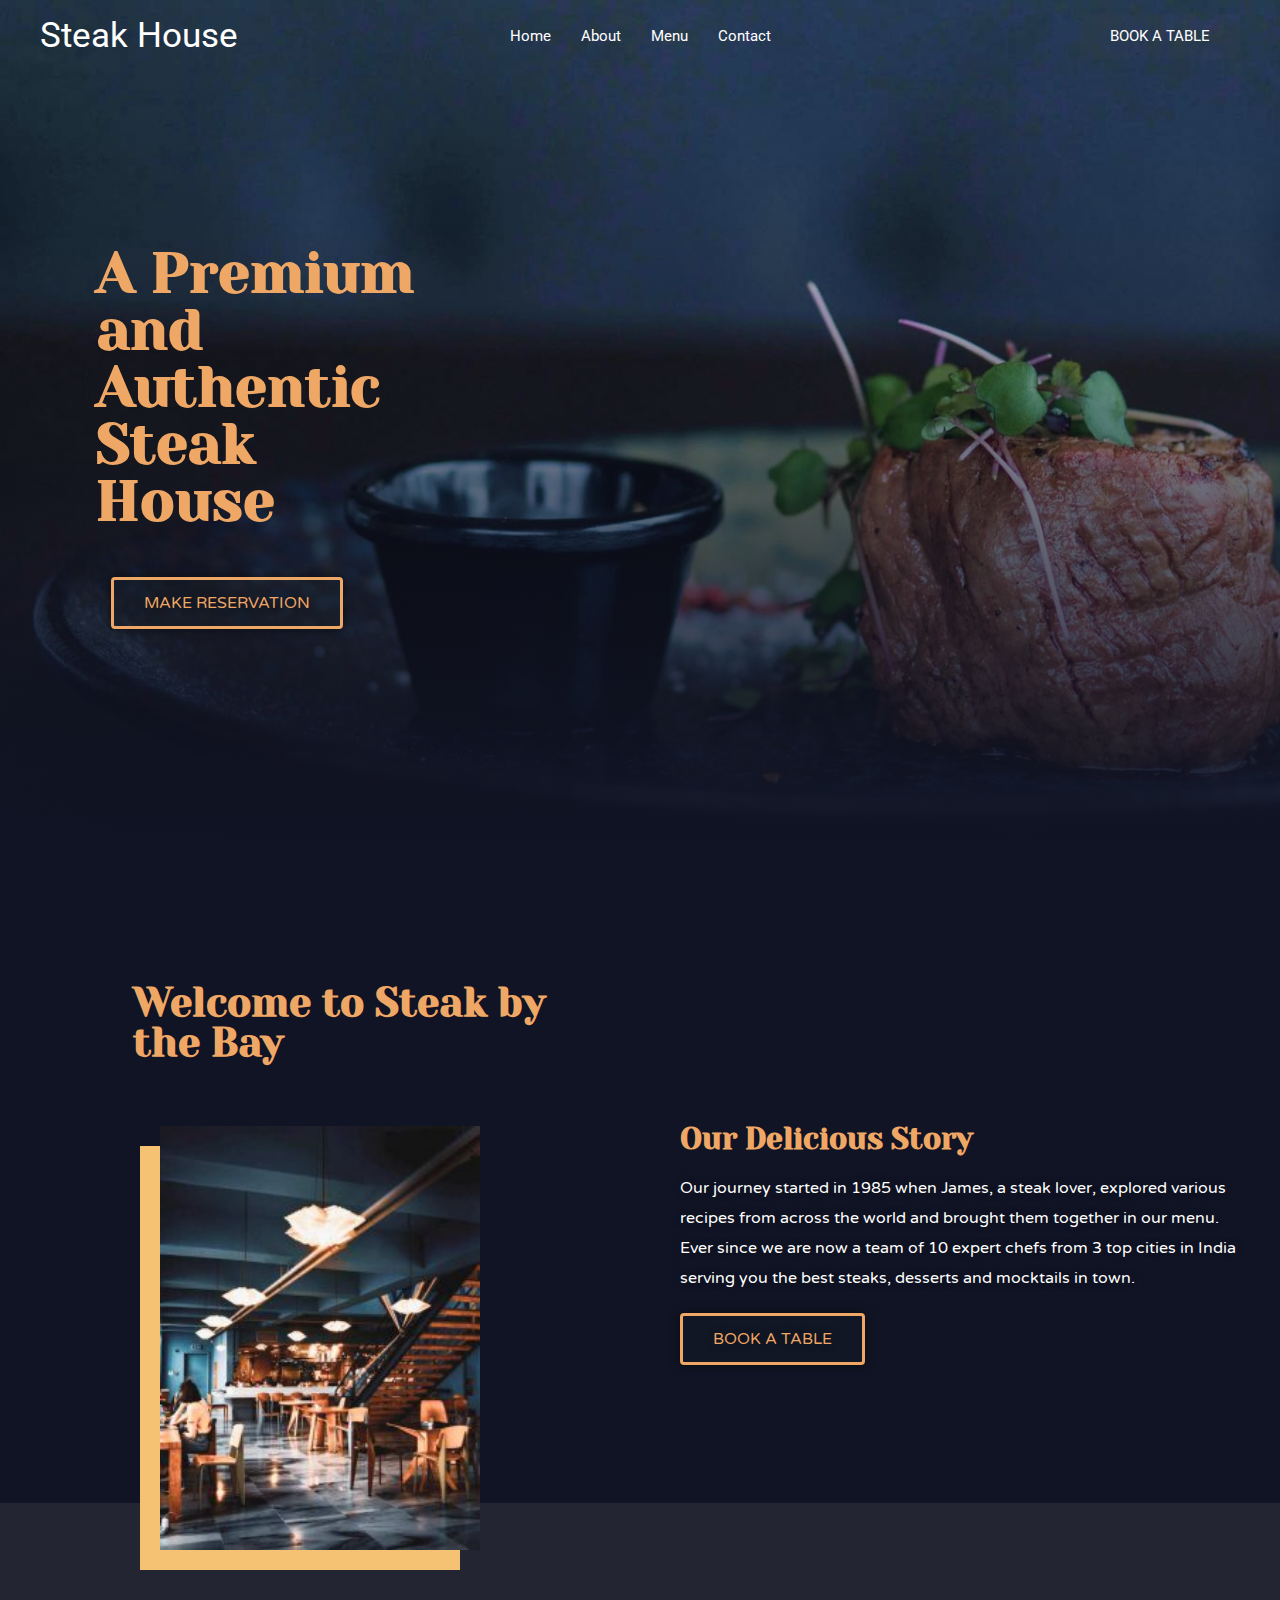
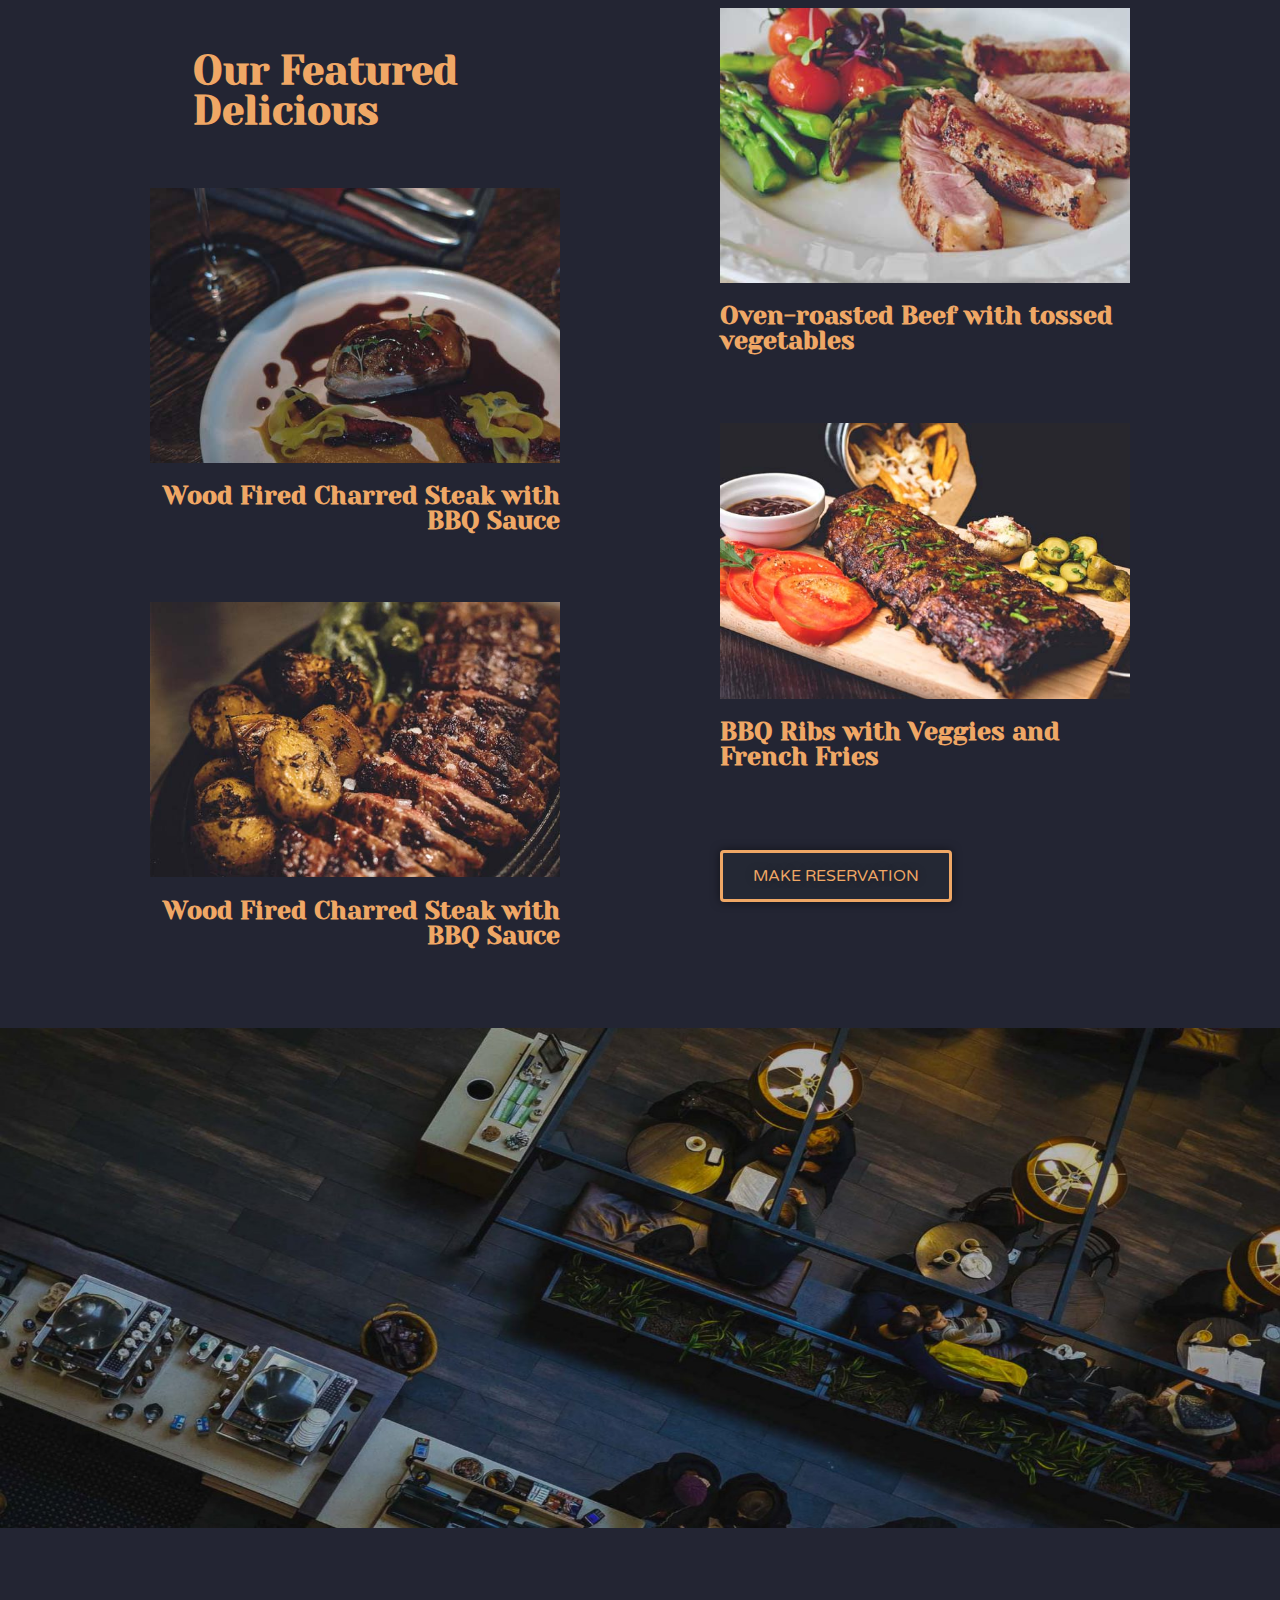
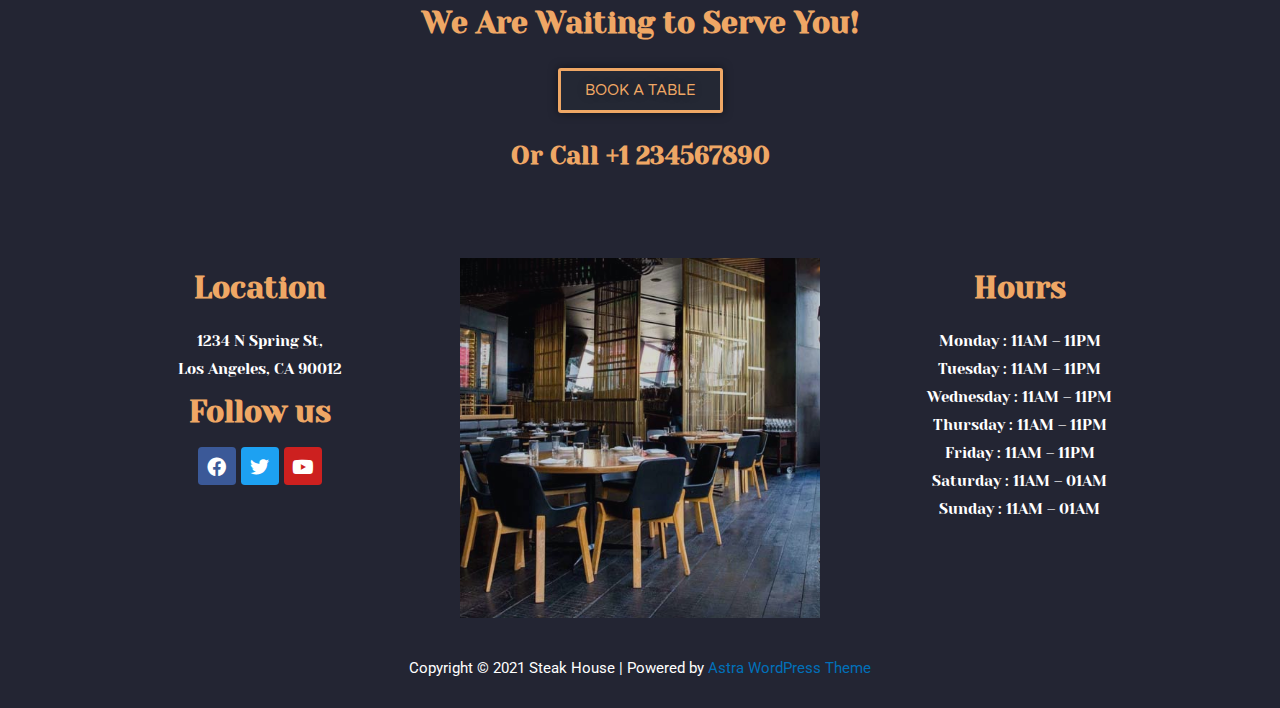
==== commit 39dc7e4b: "Updated Responsiveness" ====
--- a/index.html
+++ b/index.html
@@ -35,7 +35,7 @@
 <style id="elementor-frontend-inline-css">@font-face{font-family:eicons;src:url(https://kalpeshbbsf.github.io/Wordpress-Website/wp-content/plugins/elementor/assets/lib/eicons/fonts/eicons.eot?5.10.0);src:url(https://kalpeshbbsf.github.io/Wordpress-Website/wp-content/plugins/elementor/assets/lib/eicons/fonts/eicons.eot?5.10.0#iefix) format("embedded-opentype"),url(https://kalpeshbbsf.github.io/Wordpress-Website/wp-content/plugins/elementor/assets/lib/eicons/fonts/eicons.woff2?5.10.0) format("woff2"),url(https://kalpeshbbsf.github.io/Wordpress-Website/wp-content/plugins/elementor/assets/lib/eicons/fonts/eicons.woff?5.10.0) format("woff"),url(https://kalpeshbbsf.github.io/Wordpress-Website/wp-content/plugins/elementor/assets/lib/eicons/fonts/eicons.ttf?5.10.0) format("truetype"),url(https://kalpeshbbsf.github.io/Wordpress-Website/wp-content/plugins/elementor/assets/lib/eicons/fonts/eicons.svg?5.10.0#eicon) format("svg");font-weight:400;font-style:normal}</style>
 <link rel="stylesheet" id="elementor-post-5-css" href="https://kalpeshbbsf.github.io/Wordpress-Website/wp-content/uploads/elementor/css/post-5.css?ver=1639371256" media="all">
 <link rel="stylesheet" id="elementor-global-css" href="https://kalpeshbbsf.github.io/Wordpress-Website/wp-content/uploads/elementor/css/global.css?ver=1639374181" media="all">
-<link rel="stylesheet" id="elementor-post-8-css" href="https://kalpeshbbsf.github.io/Wordpress-Website/wp-content/uploads/elementor/css/post-8.css?ver=1639468098" media="all">
+<link rel="stylesheet" id="elementor-post-8-css" href="https://kalpeshbbsf.github.io/Wordpress-Website/wp-content/uploads/elementor/css/post-8.css?ver=1639482467" media="all">
 <link rel="stylesheet" id="google-fonts-1-css" href="https://fonts.googleapis.com/css?family=Roboto%3A100%2C100italic%2C200%2C200italic%2C300%2C300italic%2C400%2C400italic%2C500%2C500italic%2C600%2C600italic%2C700%2C700italic%2C800%2C800italic%2C900%2C900italic%7CRoboto+Slab%3A100%2C100italic%2C200%2C200italic%2C300%2C300italic%2C400%2C400italic%2C500%2C500italic%2C600%2C600italic%2C700%2C700italic%2C800%2C800italic%2C900%2C900italic%7CYeseva+One%3A100%2C100italic%2C200%2C200italic%2C300%2C300italic%2C400%2C400italic%2C500%2C500italic%2C600%2C600italic%2C700%2C700italic%2C800%2C800italic%2C900%2C900italic%7CVarela+Round%3A100%2C100italic%2C200%2C200italic%2C300%2C300italic%2C400%2C400italic%2C500%2C500italic%2C600%2C600italic%2C700%2C700italic%2C800%2C800italic%2C900%2C900italic&#038;display=auto&#038;ver=5.8.2" media="all">
 <link rel="stylesheet" id="elementor-icons-shared-0-css" href="https://kalpeshbbsf.github.io/Wordpress-Website/wp-content/plugins/elementor/assets/lib/font-awesome/css/fontawesome.min.css?ver=5.15.3" media="all">
 <link rel="stylesheet" id="elementor-icons-fa-brands-css" href="https://kalpeshbbsf.github.io/Wordpress-Website/wp-content/plugins/elementor/assets/lib/font-awesome/css/brands.min.css?ver=5.15.3" media="all">
@@ -161,7 +161,7 @@
 			<div class="elementor-widget-wrap elementor-element-populated">
 								<div class="elementor-element elementor-element-2aeb398 elementor-widget elementor-widget-heading" data-id="2aeb398" data-element_type="widget" data-widget_type="heading.default">
 				<div class="elementor-widget-container">
-			<h1 class="elementor-heading-title elementor-size-default">A Premium and Authentic Steak House</h1>		</div>
+			<h2 class="elementor-heading-title elementor-size-default">A Premium and Authentic Steak House</h2>		</div>
 				</div>
 					</div>
 		</div>
@@ -294,7 +294,7 @@
 			<div class="elementor-widget-wrap elementor-element-populated">
 								<div class="elementor-element elementor-element-517cbf9 elementor-widget elementor-widget-image" data-id="517cbf9" data-element_type="widget" data-widget_type="image.default">
 				<div class="elementor-widget-container">
-															<img width="1024" height="516" src="https://kalpeshbbsf.github.io/Wordpress-Website/wp-content/uploads/2021/12/static-bg-1024x516.jpg" class="attachment-large size-large" alt="" loading="lazy" srcset="https://kalpeshbbsf.github.io/Wordpress-Website/wp-content/uploads/2021/12/static-bg-1024x516.jpg 1024w, https://kalpeshbbsf.github.io/Wordpress-Website/wp-content/uploads/2021/12/static-bg-300x151.jpg 300w, https://kalpeshbbsf.github.io/Wordpress-Website/wp-content/uploads/2021/12/static-bg-768x387.jpg 768w, https://kalpeshbbsf.github.io/Wordpress-Website/wp-content/uploads/2021/12/static-bg-1536x774.jpg 1536w, https://kalpeshbbsf.github.io/Wordpress-Website/wp-content/uploads/2021/12/static-bg-2048x1033.jpg 2048w" sizes="(max-width: 1024px) 100vw, 1024px">															</div>
+															<img width="2142" height="1080" src="https://kalpeshbbsf.github.io/Wordpress-Website/wp-content/uploads/2021/12/static-bg.jpg" class="attachment-full size-full" alt="" loading="lazy" srcset="https://kalpeshbbsf.github.io/Wordpress-Website/wp-content/uploads/2021/12/static-bg.jpg 2142w, https://kalpeshbbsf.github.io/Wordpress-Website/wp-content/uploads/2021/12/static-bg-300x151.jpg 300w, https://kalpeshbbsf.github.io/Wordpress-Website/wp-content/uploads/2021/12/static-bg-1024x516.jpg 1024w, https://kalpeshbbsf.github.io/Wordpress-Website/wp-content/uploads/2021/12/static-bg-768x387.jpg 768w, https://kalpeshbbsf.github.io/Wordpress-Website/wp-content/uploads/2021/12/static-bg-1536x774.jpg 1536w, https://kalpeshbbsf.github.io/Wordpress-Website/wp-content/uploads/2021/12/static-bg-2048x1033.jpg 2048w" sizes="(max-width: 2142px) 100vw, 2142px">															</div>
 				</div>
 					</div>
 		</div>
